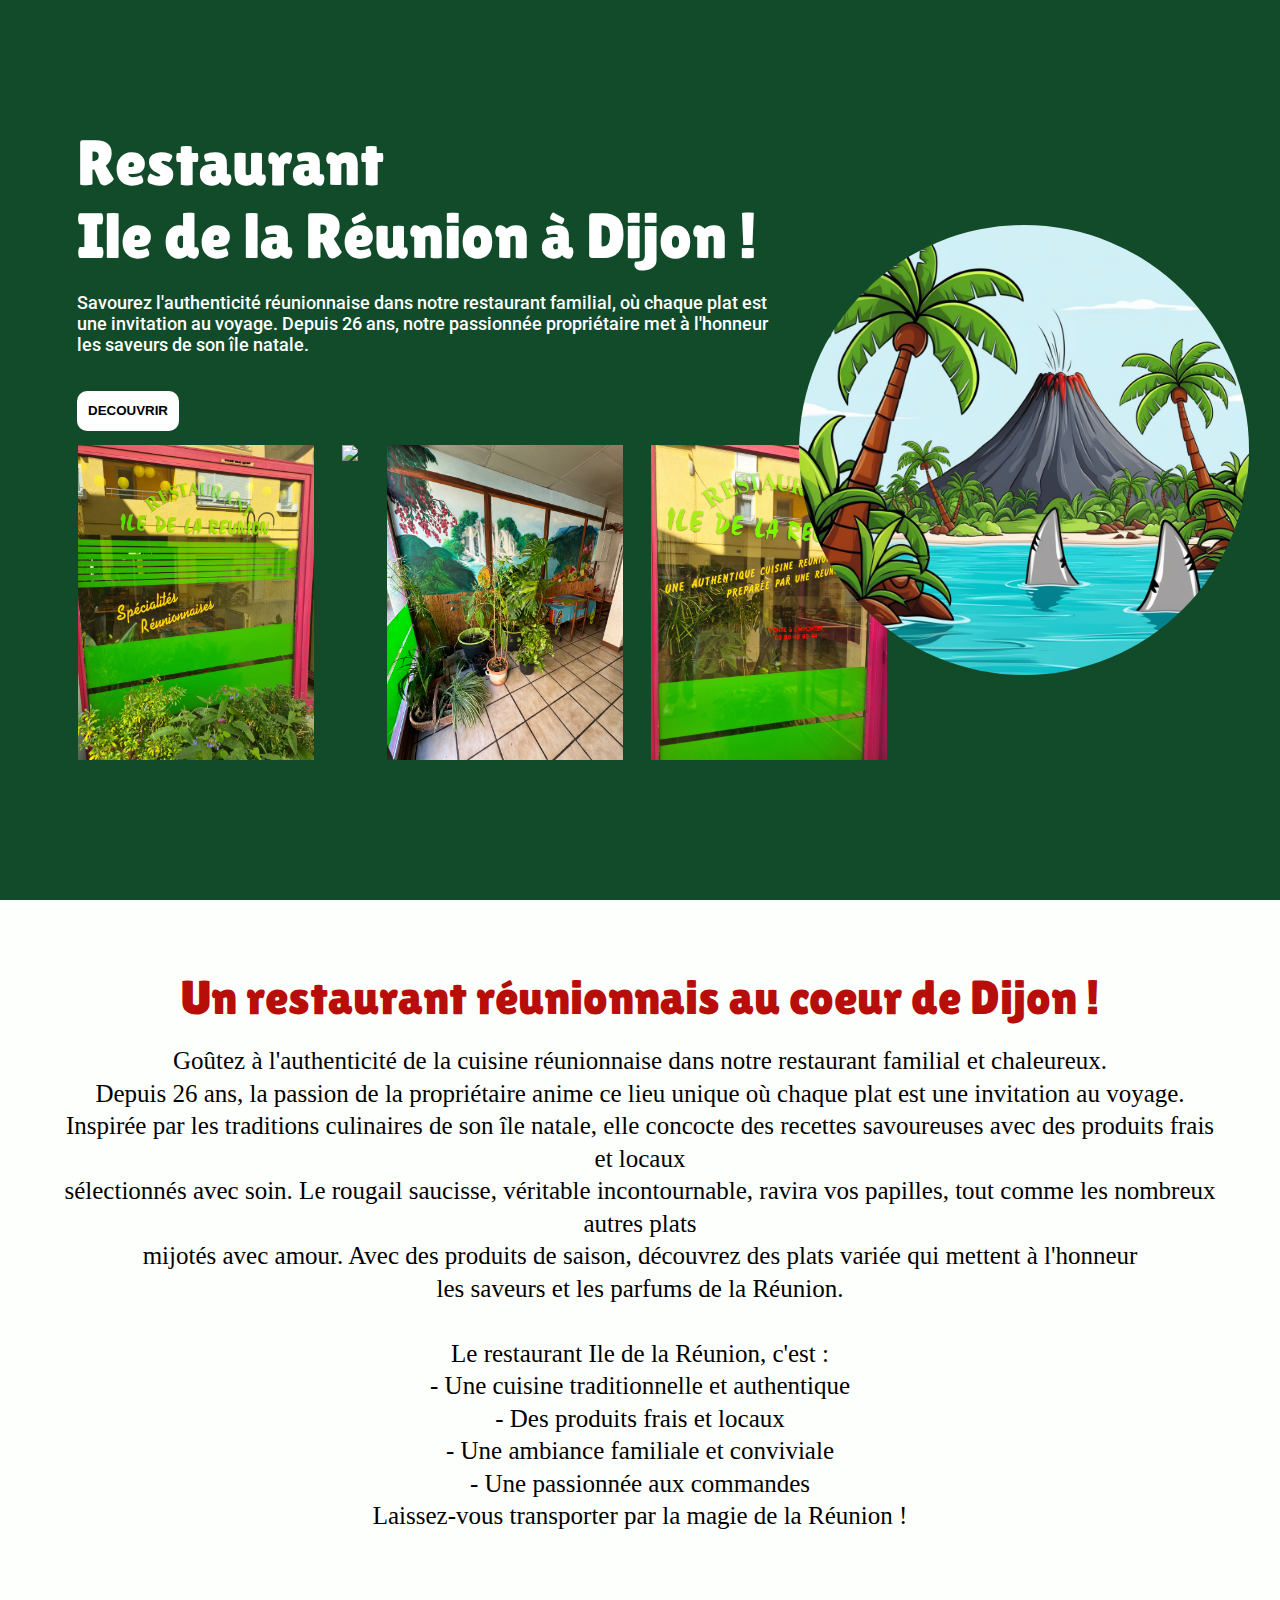
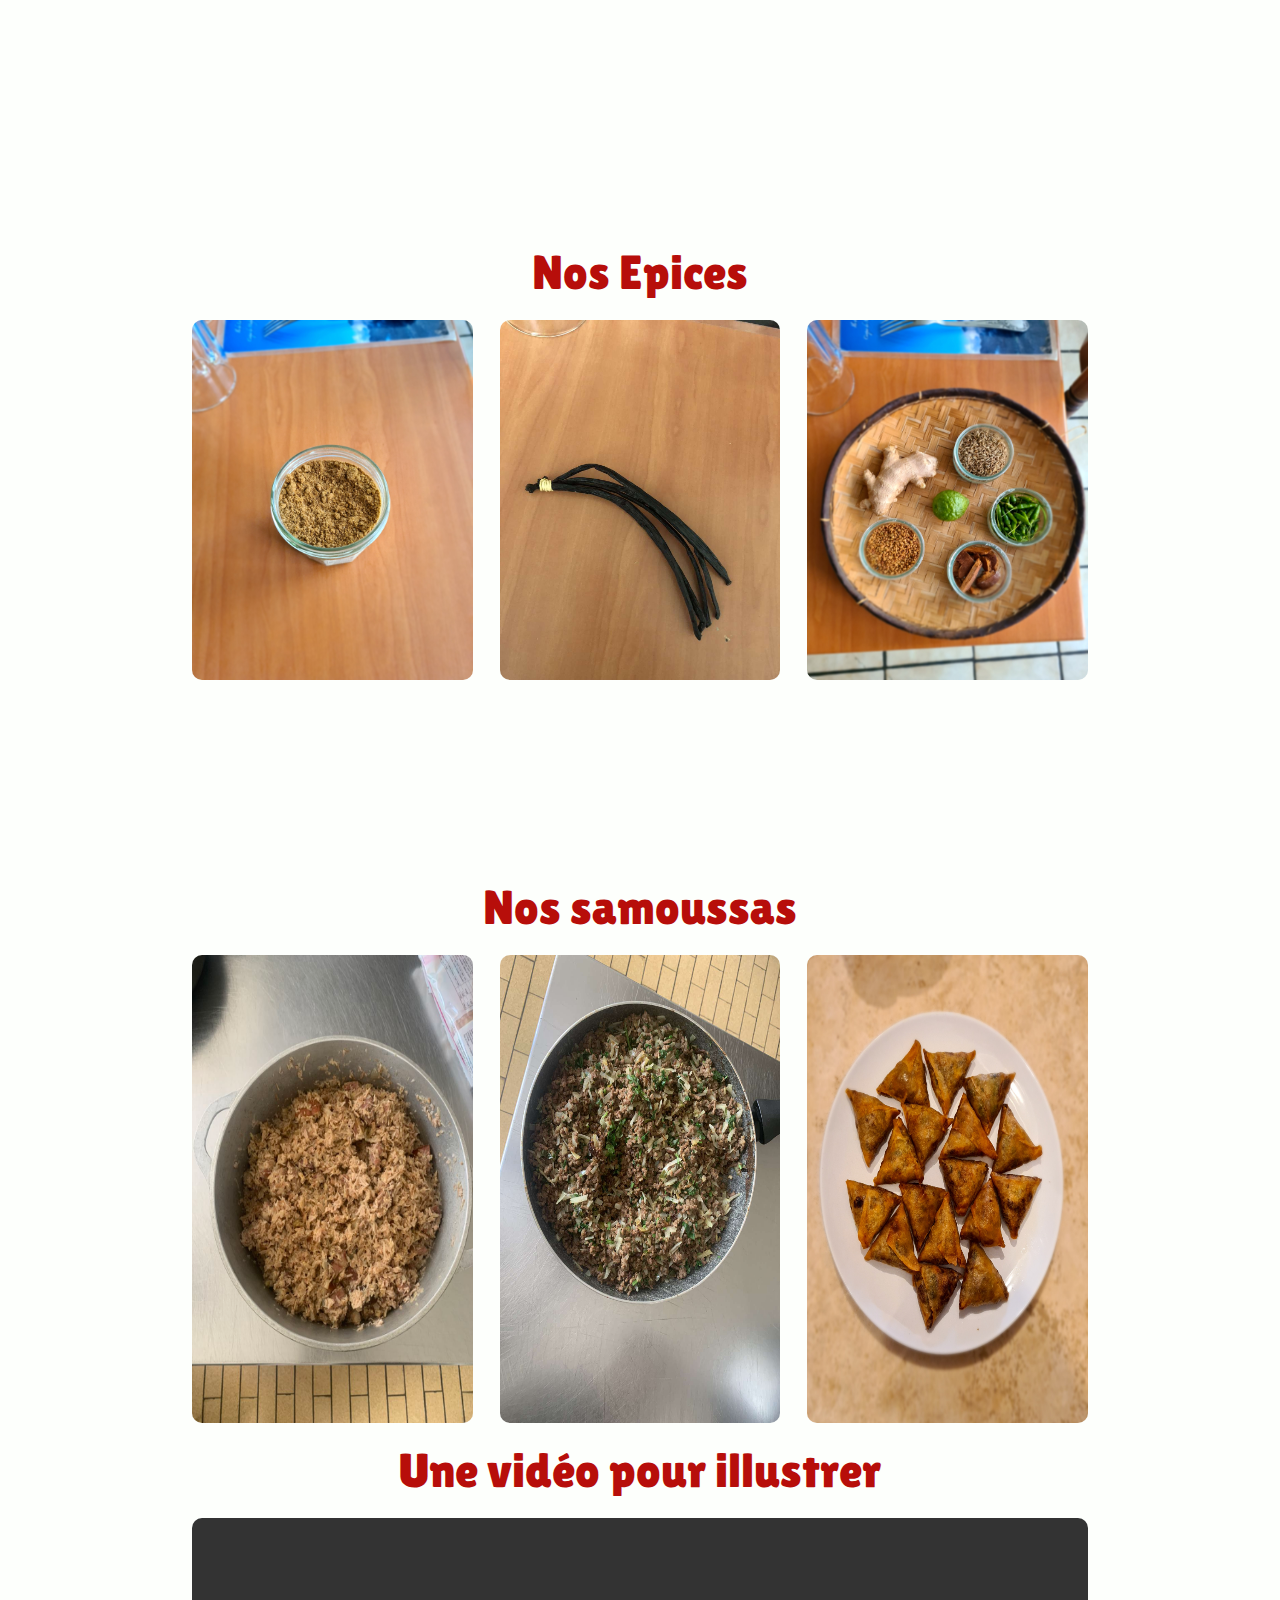
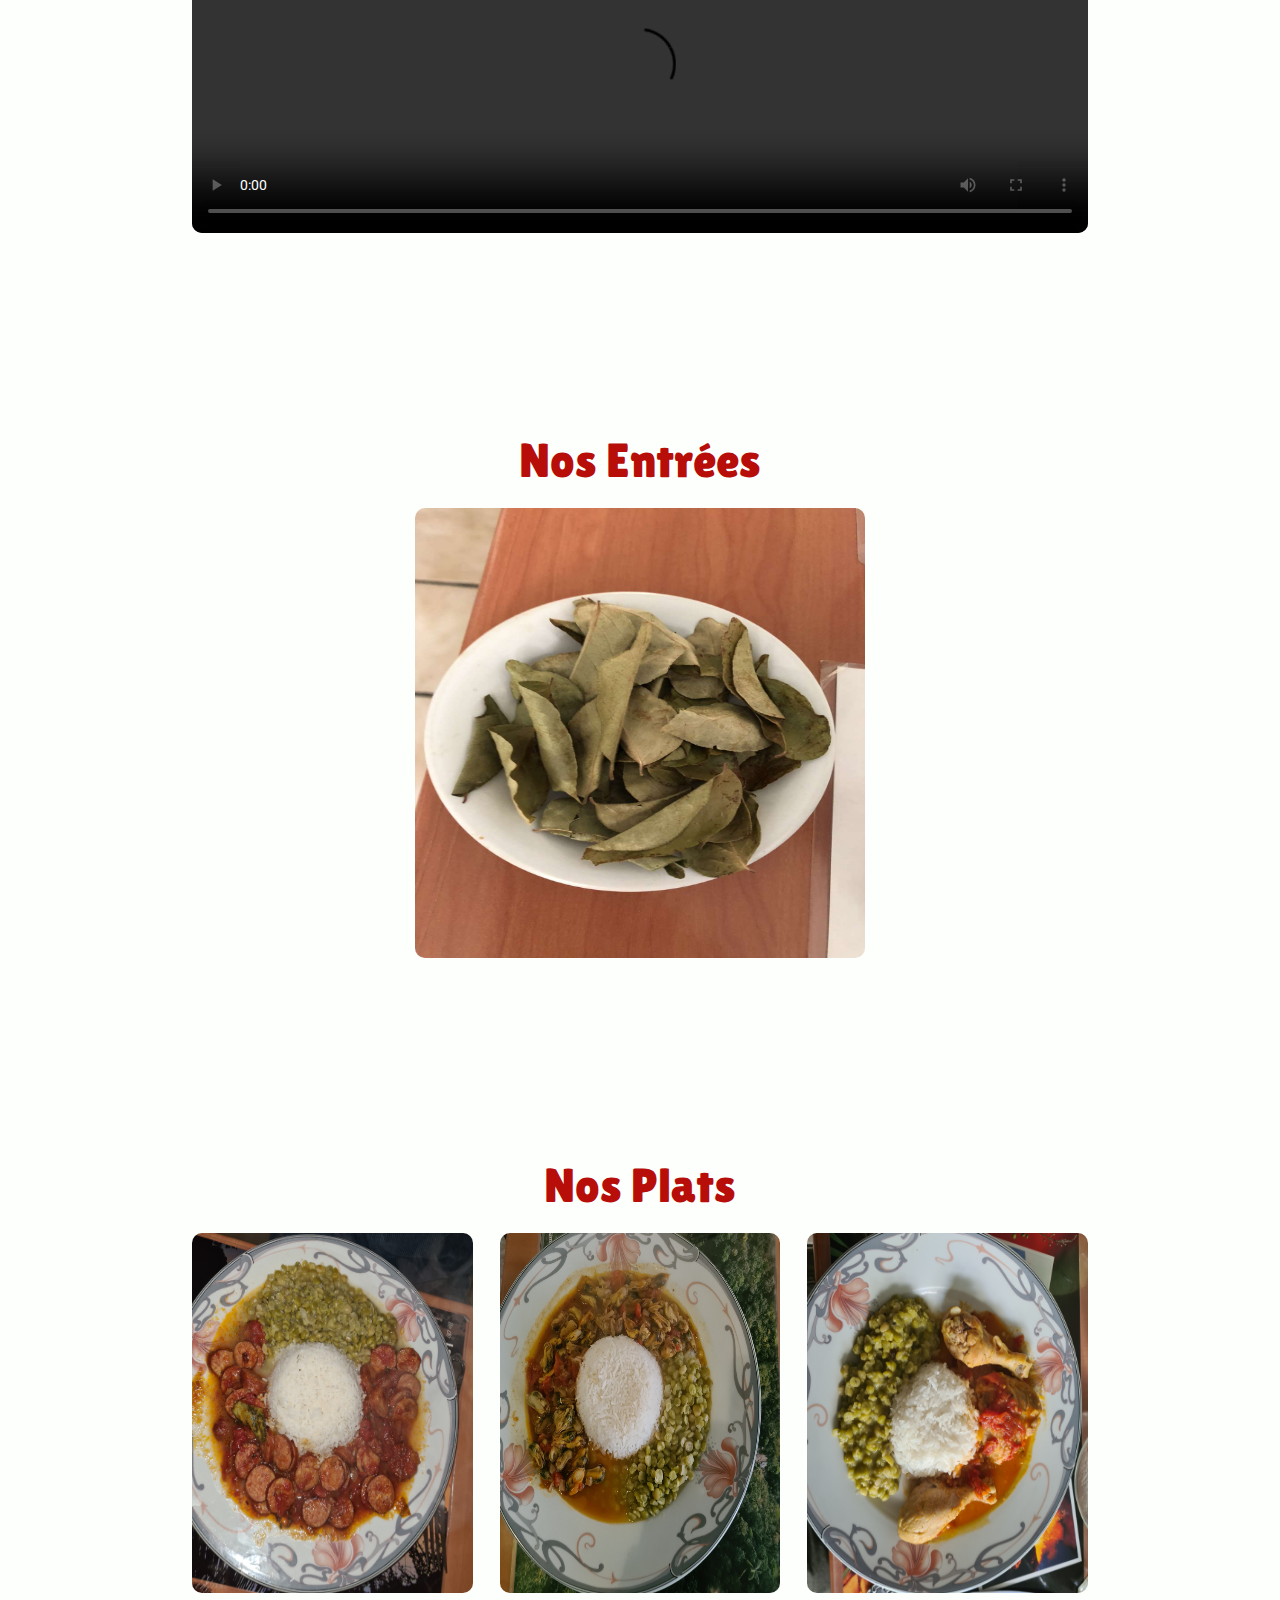
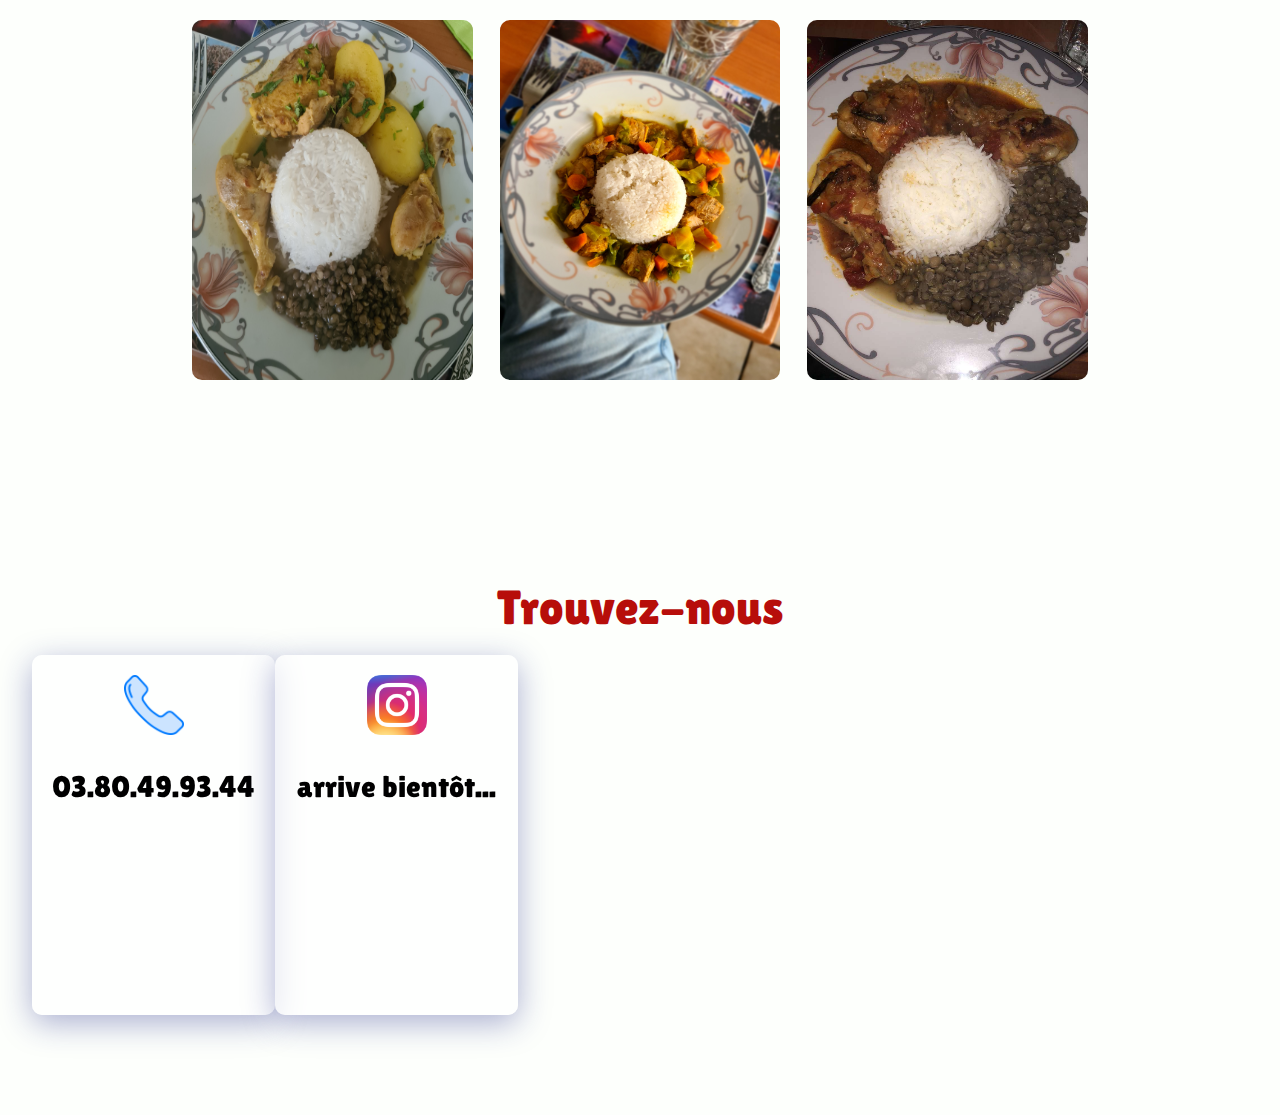
==== site_restaurant/index.html @ e87e9667 "updating header and adding logo" ====
<!DOCTYPE html>
<html lang="en">
  <head>
    <meta charset="UTF-8" />
    <meta name="viewport" content="width=device-width, initial-scale=1.0" />
    <link rel="stylesheet" href="page.css" />
    <link rel="stylesheet" href="modal.css" />
    <link rel="stylesheet" href="hamburger_nav.css" />
    <link rel="preconnect" href="https://fonts.googleapis.com" />
    <link rel="preconnect" href="https://fonts.gstatic.com" crossorigin />
    <link
      href="https://fonts.googleapis.com/css2?family=Lilita+One&display=swap"
      rel="stylesheet"
    />
    <style>
      @import url('https://fonts.googleapis.com/css2?family=Roboto:ital,wght@0,100;0,300;0,400;0,500;0,700;0,900;1,100;1,300;1,400;1,500;1,700;1,900&display=swap');
      </style>

    <title>Document</title>
  </head>
  <body>
    <header>
      <div class="header">
        <div class="left_header">
            <h1>
              Restaurant <br />
              Ile de la Réunion  à
               Dijon ! 
            </h1>
            <p>
              Savourez l'authenticité réunionnaise dans notre restaurant familial, où chaque plat est une invitation au voyage. Depuis 26 ans, notre passionnée propriétaire met à l'honneur les saveurs de son île natale.
            </p>
            <button class="button" id="descover_btn" onclick="scrollToHistory()">
              DECOUVRIR
            </button>

            <div class="image-container">
              <img src="/images/devanture-gauche.jpg" class="img invisible" />
              <img src="/images/arriere.jpeg" class="img invisible" />
              <img src="/images/plante.jpeg" class="img invisible" />
              <img src="/images/devanture-droite.jpg" class="img" />
            </div>

        </div>

        <div class="right_header">
          <img src="/images/logo.jpg">
        </div>
        
      </div>
    </header>

    <main>
      <div class="container_introduction">
        <h1 class="title">Un restaurant réunionnais au coeur de Dijon !</h1>
        <p>
          Goûtez à l'authenticité de la cuisine réunionnaise dans notre
          restaurant familial et chaleureux.<br />
          Depuis 26 ans, la passion de la propriétaire anime ce lieu unique où
          chaque plat est une invitation au voyage.<br />
          Inspirée par les traditions culinaires de son île natale, elle
          concocte des recettes savoureuses avec des produits frais et locaux
          <br />sélectionnés avec soin. Le rougail saucisse, véritable
          incontournable, ravira vos papilles, tout comme les nombreux autres
          plats <br />
          mijotés avec amour. Avec des produits de saison, découvrez des plats
          variée qui mettent à l'honneur <br />
          les saveurs et les parfums de la Réunion.<br />
          <br />
          Le restaurant Ile de la Réunion, c'est : <br />
          - Une cuisine traditionnelle et authentique <br />
          - Des produits frais et locaux <br />
          - Une ambiance familiale et conviviale <br />
          - Une passionnée aux commandes <br />
          Laissez-vous transporter par la magie de la Réunion !
        </p>
      </div>

      <h1 class="epices">Nos Epices</h1>

      <section class="nos_epices">
        <div onclick="openModal(15)" class="card-food">
          <img src="/food_img/15.jpg" />
        </div>
        <div onclick="openModal(10)" class="card-food">
          <img src="/food_img/10.jpg" />
        </div>
        <div onclick="openModal(16)" class="card-food">
          <img src="/food_img/16.jpg" />
        </div>
      </section>
      <h1 class="prepa-samoussa">Nos samoussas</h1>

      <section class="samoussaa">
        <div onclick="openModal(12)" class="card-food">
          <img src="/food_img/12.jpg" />
        </div>

        <div onclick="openModal(13)" class="card-food">
          <img src="/food_img/13.jpg" />
        </div>

        <div onclick="openModal(17)" class="card-food">
          <img src="/food_img/17.jpg" />
        </div>

        <!--   <img src="/images/samoussa.jpg">-->
      </section>
      <h1 class="title">Une vidéo pour illustrer</h1>
      <div class="video">
        <video
          src="/video/prepa-samoussa.mp4"
          type="video/mp4"
          controls
        ></video>
      </div>
      <h1 class="entrees">Nos Entrées</h1>

      <section class="nos_entrees">
        <div onclick="openModal(14)" class="card-food">
          <img src="/food_img/14.jpg" />
        </div>
      </section>

      <div onclick="closeModal()" id="overlay" class="overlay"></div>
      <div id="modal" class="modal">
        <div onclick="closeModal()">
          <button class="modal_close">X</button>
        </div>
        <div class="modal_header"><h1 id="nom_plat">Nom du plat</h1></div>
        <div id="modal_img" class="modal_img"></div>
        <div class="modal_description">
          <p id="description_plat">
            Lorem ipsum dolor sit amet consectetur adipisicing elit. Deleniti
            consequuntur sed voluptatem tempora, quia, sapiente sit nemo id
            repellendus ullam veniam accusantium nam. Nulla enim expedita
            tenetur accusantium ut quae.
          </p>
        </div>
        <button onclick="closeModal()" class="fermer">Fermer</button>
      </div>

      <h1 id="history" class="nos_menus title">Nos Plats</h1>

      <section class="food">
        <div onclick="openModal(2)" class="card-food">
          <img src="/food_img/2.jpg" />
        </div>
        <div onclick="openModal(3)" class="card-food">
          <img src="/food_img/3.jpg" />
        </div>
        <div onclick="openModal(4)" class="card-food">
          <img src="/food_img/4.jpg" />
        </div>
        <div onclick="openModal(6)" class="card-food">
          <img src="/food_img/6.jpg" />
        </div>
        <div onclick="openModal(7)" class="card-food">
          <img src="/food_img/7.jpg" />
        </div>
        <div onclick="openModal(8)" class="card-food">
          <img src="/food_img/8.jpg" />
        </div>
      </section>

      <h1 class="find_us title">Trouvez-nous</h1>

      <div class="container-contact">
        <div class="left-contact">
          <div class="phone_number">
            <img src="/icons/phone.png" />
            <h3>03.80.49.93.44</h3>
          </div>
          <div class="instagram_links">
            <img src="/icons/instagram.png" />
            <h3>arrive bientôt...</h3>
          </div>
        </div>

        <div class="right-contact">
          <iframe
            class="right-contact"
            src="https://www.google.com/maps/embed?pb=!1m18!1m12!1m3!1d692479.3504385265!2d3.8197628774095613!3d47.31438809730986!2m3!1f0!2f0!3f0!3m2!1i1024!2i768!4f13.1!3m3!1m2!1s0x47f29dc129d0a631%3A0xb2948970f626582e!2sRestaurant%20l&#39;Ile%20de%20la%20R%C3%A9union!5e0!3m2!1sfr!2sfr!4v1710882796293!5m2!1sfr!2sfr"
            style="border: 0"
            allowfullscreen=""
            loading="lazy"
            referrerpolicy="no-referrer-when-downgrade"
          ></iframe>
        </div>
      </div>
    </main>
    <script src="index.js"></script>
  </body>
</html>
---- site_restaurant/page.css ----
* {
  text-align: center;
  margin: 0;
  padding: 0;
  text-decoration: none;
  list-style: none;
}

html {
  scroll-behavior: smooth;
  margin: 0;
  background-color: #fdfffc;
}
header {
  background-color: #124b2a;
  margin: 0;
  padding: 0;
  height: 100vh;
}
.header {
  display: flex;
  text-align: center;
  flex-direction: row;
  height: 100vh;
  align-items: center;
}
.header .left_header{
  width: 60%;
  height: 100%;
  display: flex;
  flex-direction: column;
  justify-content: center;
}
.header .left_header nav ul{
  display: flex;
  margin-left: 6vh;
}
.header .left_header nav ul li{
  padding: 0;
  color: white;
  font-family: "Lilita One", sans-serif;
  font-weight: 300;
  font-style: normal;
}
.header .left_header nav ul img{
  height: 1%;
  width: auto;
}

.header .right_header{
  width: 40%;
  height: 100%;
  display: flex;
  justify-content: center;
  align-items: center;

}
.header .right_header img{
  height: 50%;
  width: auto;
  border-radius: 50%;
}
.header .left_header h1 {
  color: white;
  font-size: 4em;
  font-family: "Lilita One", sans-serif;
  font-weight: 400;
  font-style: normal;
  text-align: left;
  margin-left: 6vw;
}
.header .left_header p{
  color:white ;
  text-align: left;
  margin-left: 6vw;
  font-family: "Roboto", sans-serif;
  font-weight: 500;
  font-size: 2vh;
  font-style: normal;  
}
.header .button {
  height: 40px;
  width: 8vw;
  background-color: white;
  border-radius: 10px;
  line-height: 40px;
  margin-top: 4vh;
  cursor: pointer;
  font-weight: bold;
  transition: 0.1s;
  margin-left: 6vw;
  border: none;
}
.button:hover {
  scale: 1.1;
}
.image-container {
  display: flex;
  flex-direction: row;
  margin-left: 5vw;
  justify-content: flex-start;

}
.header .left_header  .image-container img {
  height: 35vh;
  width: auto;
  border-radius: 10px;
  padding: 2%;
  animation: rotation 0.5s 2 alternate;
}

@keyframes rotation {
  0% {
    transform: rotate(0deg);
  }
  100% {
    transform: rotate(10deg);
  }
}

h1 {
  font-size: 3em;
  font-family: "Lilita One", sans-serif;
  font-weight: 400;
  font-style: normal;
  color: #b70e0a;
  margin-bottom: 20px;
}

.container_introduction {
  height: 75vh;
  text-align: center;
  margin-bottom: 200px;
}
.container_introduction h1 {
  margin-top: 70px;
}
.container_introduction p {
  margin-top: 20px;
  font-size: 25px;
  line-height: 1.3;
}

.nos_menus {
  font-size: 3em;
  font-family: "Lilita One", sans-serif;
  font-weight: 400;
  font-style: normal;
  color: #b70e0a;
  margin-top: 40px;
}

.nos_epices .card-food img {
  height: 100%;
  width: 100%;
  border-radius: 10px;
}

.nos_entrees .card-food img {
  height: 100%;
  width: 100%;
  border-radius: 10px;
}

video {
  margin-bottom: 200px;
}

.food {
  width: 70%;
  display: grid;
  grid-template-columns: repeat(3, 1fr);
  row-gap: 3vh;
  justify-content: space-around; /*je trouve ce truc rend mieux*/
  margin-left: auto;
  margin-right: auto;
}
.card-food {
  height: 40vh;
  border-radius: 10px;
  transition: 0.4s cubic-bezier(0.61, -0.3, 0.12, 1.55);
  cursor: pointer;
}
.video {
  height: 35vh;
  width: 70vw;
  margin-right: 28px;
  margin-bottom: 200px;
  margin-left: auto;
  margin-right: auto;
}

.samoussaa {
  margin-bottom: 20px;
}
.samoussaa .card-food {
  height: 52vh;
  border-radius: 10px;
}

.samoussaa .card-food img {
  height: 100%;
  width: 100%;
  border-radius: 10px;
}
.card-food:hover {
  scale: 1.1;
}

.food .card-food img {
  width: 100%;
  height: 100%;
  border-radius: 10px;
}

.find_us {
  margin-top: 70px;
  font-size: 3em;
  font-family: "Lilita One", sans-serif;
  font-weight: 400;
  font-style: normal;
  color: #b70e0a;
}

section {
  display: grid;
  grid-template-columns: repeat(3, 1fr);
  width: 70%;
  margin-top: 20px;
  margin-bottom: 200px;
  gap: 3vh;
  margin-left: auto;
  margin-right: auto;
}

.nos_entrees {
  grid-template-columns: repeat(1, 1fr);
  width: 50vh;
}

.nos_entrees .card-food {
  height: 50vh;
}

.container-contact {
  display: flex;
  justify-content: space-around;
  height: 40vh;
  width: 95%;
  margin-left: auto;
  margin-right: auto;
  margin-top: 20px;
  margin-bottom: 100px;
}
.container-contact .left-contact {
  display: flex;
  width: 40%;
  justify-content: space-between;
}
.container-contact .left-contact div {
  background: rgba(255, 255, 255, 0.65);
  box-shadow: 0 8px 32px 0 rgba(31, 38, 135, 0.37);
  backdrop-filter: blur(4px);
  -webkit-backdrop-filter: blur(4px);
  border-radius: 10px;
  width: 250px;
}
.container-contact .left-contact div h3 {
  margin-top: 30px;
  font-size: 30px;
  font-family: "Lilita One", sans-serif;
  font-weight: 400;
  font-style: normal;
}
.container-contact .right-contact {
  width: 60%;
}
.container-contact .right-contact iframe {
  height: 100%;
  width: 90%;
  border-radius: 10px;
}
.container-contact img {
  margin-top: 20px;
  height: 60px;
}

video {
  height: 100%;
  width: 100%;
  border-radius: 10px;
}

/*responsive*/

@media screen and (max-width: 1050px) {
  .header {
    justify-content: center;
  }
  .header .button {
    height: 70px;
    width: 300px;
    font-size: 24px;
  }
  .header .image-container .img {
    display: none;
  }
  p {
    width: 80%;
    margin-left: auto;
    margin-right: auto;
  }

  .container-contact {
    flex-direction: column;
  }

  .left-contact {
    flex-direction: column;
    row-gap: 2vh;
    margin: 0 20vw;
  }
  .left-contact div {
    min-height: 36vh;
    min-width: 38vh;
    margin-left: auto;
    margin-right: auto;
  }
  .food {
    margin: 2px auto;
  }
  .find_us {
    margin-bottom: 10px;
    margin-top: 280px;
  }

  .epices {
    margin-top: 0px;
  }

  .right-contact {
    margin: 2vh auto;
    min-width: 90%;
    min-height: 90%;
    margin-bottom: 150px;
    margin-left: auto;
    margin-right: auto;
  }
  .right-contact div {
    height: 100%;
    width: 100%;
  }
}

@media screen and (max-width: 1050px) and (max-height: 620px) {
  .nos_menus {
    margin-top: 400px;
  }
  .find_us {
    margin-bottom: 10px;
    margin-top: 280px;
  }
  .left-contact {
    flex-direction: row;
    column-gap: 10vh;
  }
}

@media screen and (max-width: 900px) {
  .find_us {
    margin-bottom: 10px;
    margin-top: 280px;
  }
}

@media screen and (max-width: 800px) {
  .find_us {
    margin-bottom: 10px;
    margin-top: 180px;
  }
}

@media screen and (max-width: 600px) {
  .find_us {
    margin-bottom: 10px;
    margin-top: 230px;
  }
}

@media screen and (max-width: 500px) {
  .nos_menus {
    margin-top: 700px;
  }

  section {
    grid-template-columns: repeat(1, 1fr);
  }

  .nos_entrees {
    width: 70%;
  }
  .nos_entrees .card-food {
    height: 40vh;
  }

  .samoussaa .card-food {
    height: 40vh;
  }

  .food {
    grid-template-columns: repeat(1, 1fr);
  }
  .food .card-food {
    margin-left: 4vw;
    margin-right: auto;
  }
  .left-contact {
    margin-left: 6vw;
  }
  .find_us {
    margin-bottom: 10px;
  }
  .epices {
    margin-top: 1000px;
  }

  .container_introduction h1 {
    width: 88%;
    margin-left: auto;
    margin-right: auto;
  }

  .header h1 {
    font-size: 3.5em;
  }
}

@media screen and (max-width: 400px) {
  .header h1 {
    font-size: 3em;
  }
  .header .button {
    height: 50px;
    width: 200px;
    font-size: 20px;
    font-weight: 530;
  }
  .epices {
    margin-top: 1000px;
  }
  .find_us {
    margin-bottom: 10px;
  }
  .title {
    width: auto;
    font-size: 35px;
  }

  .container_introduction .title {
    font-size: 35px;
  }
}

@media screen and (max-width: 380px) {
  .left-contact {
    margin-left: 14vw;
  }
  .epices {
    margin-top: 1000px;
  }
  .find_us {
    margin-bottom: 10px;
  }
}
@media screen and (max-width: 365px) {
  .left-contact {
    margin-left: 8vw;
  }
}

@media screen and (max-width: 290px) {
  .left-contact {
    margin-left: 3.5vw;
  }
  .left-contact div {
    min-width: 20px;
    min-height: 20px;
  }
  .find_us {
    margin-bottom: 10px;
  }
}
---- site_restaurant/modal.css ----
.overlay {
  position: fixed;
  top: 0;
  left: 0;
  width: 100vw;
  height: 100vh;
  background-color: rgba(0, 0, 0, 0.5);
  display: none;
}

.modal {
  position: fixed;
  top: 50%;
  left: 50%;
  width: 800px;
  height: 77vh;
  background-color: aliceblue;
  border-radius: 3px;
  z-index: 1;
  display: none;
  transform: translate(-50%, -50%);
  animation: slideDown 0.3s ease-in;
}

p {
  width: 90%;
  margin-left: auto;
  margin-right: auto;
}

@keyframes slideDown {
  0% {
    transform: translate(-50%, -100%);
  }
  100% {
    transform: translate(-50%, -50%);
  }
}

.modal_img {
  height: 49vh;
  width: 460px;
  border-radius: 10px;
  margin: 2vh auto;
  background-size: cover;
  background-position: center;
}

.modal_close {
  position: absolute;
  top: 9px;
  right: 9px;
  background-color: red;
  color: white;
  height: 30px;
  width: 30px;
  cursor: pointer;
  border: none;
}

#nom_plat {
  margin-top: 20px;
  font-size: 40px;
}

.fermer {
  cursor: pointer;
  padding: 10px 20px;
  border-radius: 3px;
  background-color: #3f51b5;
  border: none;
  color: white;
  margin-top: 20px;
}

.fermer:hover {
  background-color: #303f9f;
}

/*responsive*/

@media screen and (max-width: 800px) and (max-height: 1025px) {
  .fermer {
    padding: 15px 50px;
    font-size: 20px;
  }
  .modal_close {
    width: 20px;
    height: 20px;
  }

  .modal {
    height: 80vh;
  }
}

@media screen and (max-width: 720px) {
  .modal {
    width: 500px;
    height: 70vh;
  }

  .modal_img {
    width: 400px;
  }
}

@media screen and (max-height: 1368px) and (max-width: 1025px) {
  .modal_img {
    width: 600px;
  }
  .modal_close {
    width: 55px;
    height: 55px;
  }
  .fermer {
    padding: 25px 90px;
    font-size: 20px;
  }
  p {
    font-size: 28px;
  }

  #nom_plat {
    font-size: 45px;
  }

  .modal {
    height: 79vh;
  }
}

@media screen and (max-width: 1025px) and (max-height: 601px) {
  .modal_close {
    width: 35px;
    height: 35px;
  }
  p {
    font-size: 18px;
  }

  #nom_plat {
    font-size: 38px;
  }

  .modal {
    height: 85vh;
  }
  .fermer {
    padding: 10px 60px;
    font-size: 16px;
  }
}

@media screen and (max-width: 600px) {
  .fermer {
    padding: 8px 30px;
    font-size: 20px;
  }
  .modal_img {
    width: 400px;
  }
  .modal_close {
    width: 30px;
    height: 30px;
  }
  .modal {
    height: 91vh;
  }
  #nom_plat {
    font-size: 40px;
  }

  p {
    font-size: 20px;
  }
}

@media screen and (max-width: 450px) {
  .modal {
    width: 360px;
    height: 88vh;
  }
  .modal_img {
    max-width: 360px;
    border-radius: 0;
  }
}
@media screen and (max-width: 380px) {
  .modal {
    height: 97vh;
  }
}

@media screen and (max-width: 360px) {
  .modal {
    width: 350px;
    height: 94vh;
  }

  .modal_img {
    max-width: 350px;
  }
}

@media screen and (max-width: 280px) {
  .modal {
    width: 270px;
    height: 96vh;
  }
  .modal_img {
    max-width: 270px;
  }
  #nom_plat {
    font-size: 35px;
  }

  p {
    font-size: 16px;
  }
}
---- site_restaurant/hamburger_nav.css ----
.navbar {
    padding: 45px;
    display: flex;
    justify-content: space-between;
    align-items: center;
  }
  
  .navbar .menu-hamberger {
    position: absolute;
    top: 45px;
    right: 50px;
    width: 35px;
    cursor: pointer;
  }
  
  .navbar .logo {
    font-size: 2em;
    font-weight: bold;
    color: white;
  }
  .navbar .nav-links {
    position: absolute;
    visibility: hidden;
    top: 100px;
    right: 50px;
  }
  
  .navbar .nav-links ul {
    display: flex;
    flex-direction: column;
  }
  .navbar .nav-links ul li {
    margin: 25px 0;
  }
  .navbar .nav-links ul li a {
    color: white;
  }
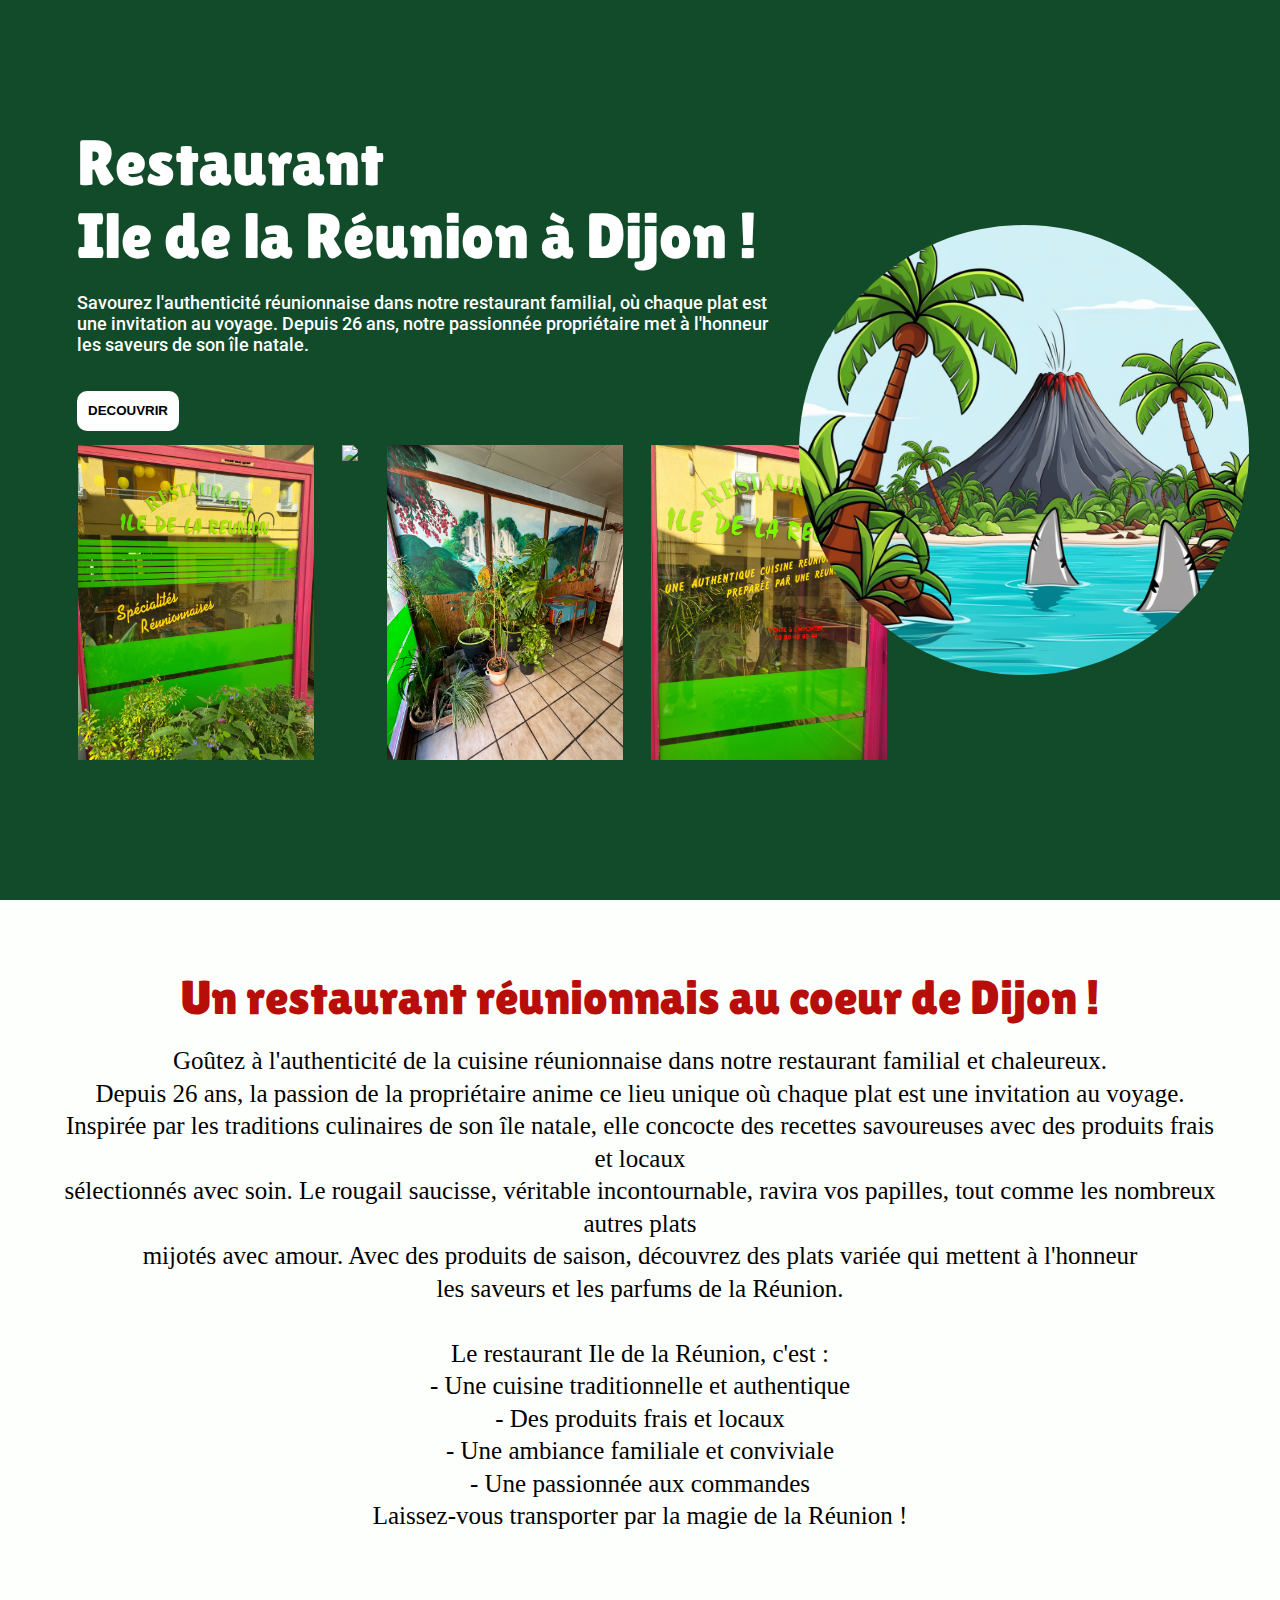
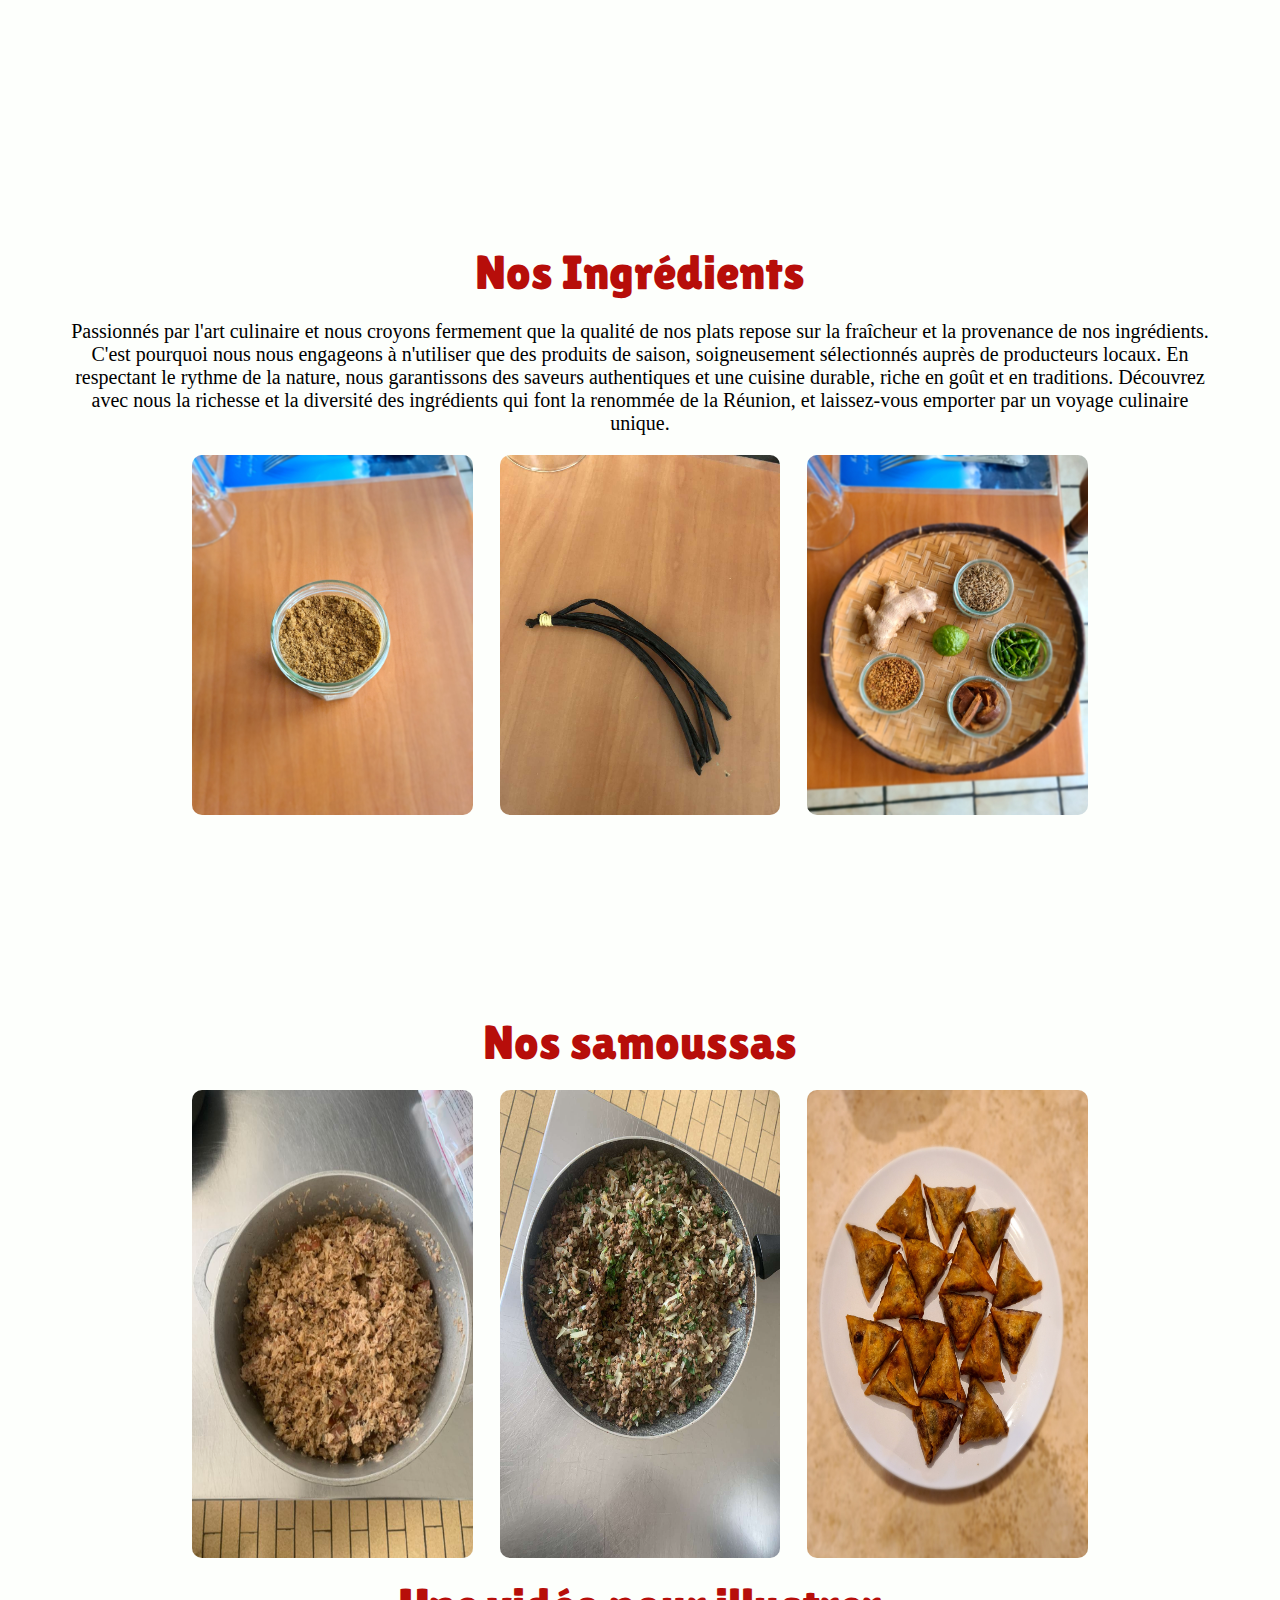
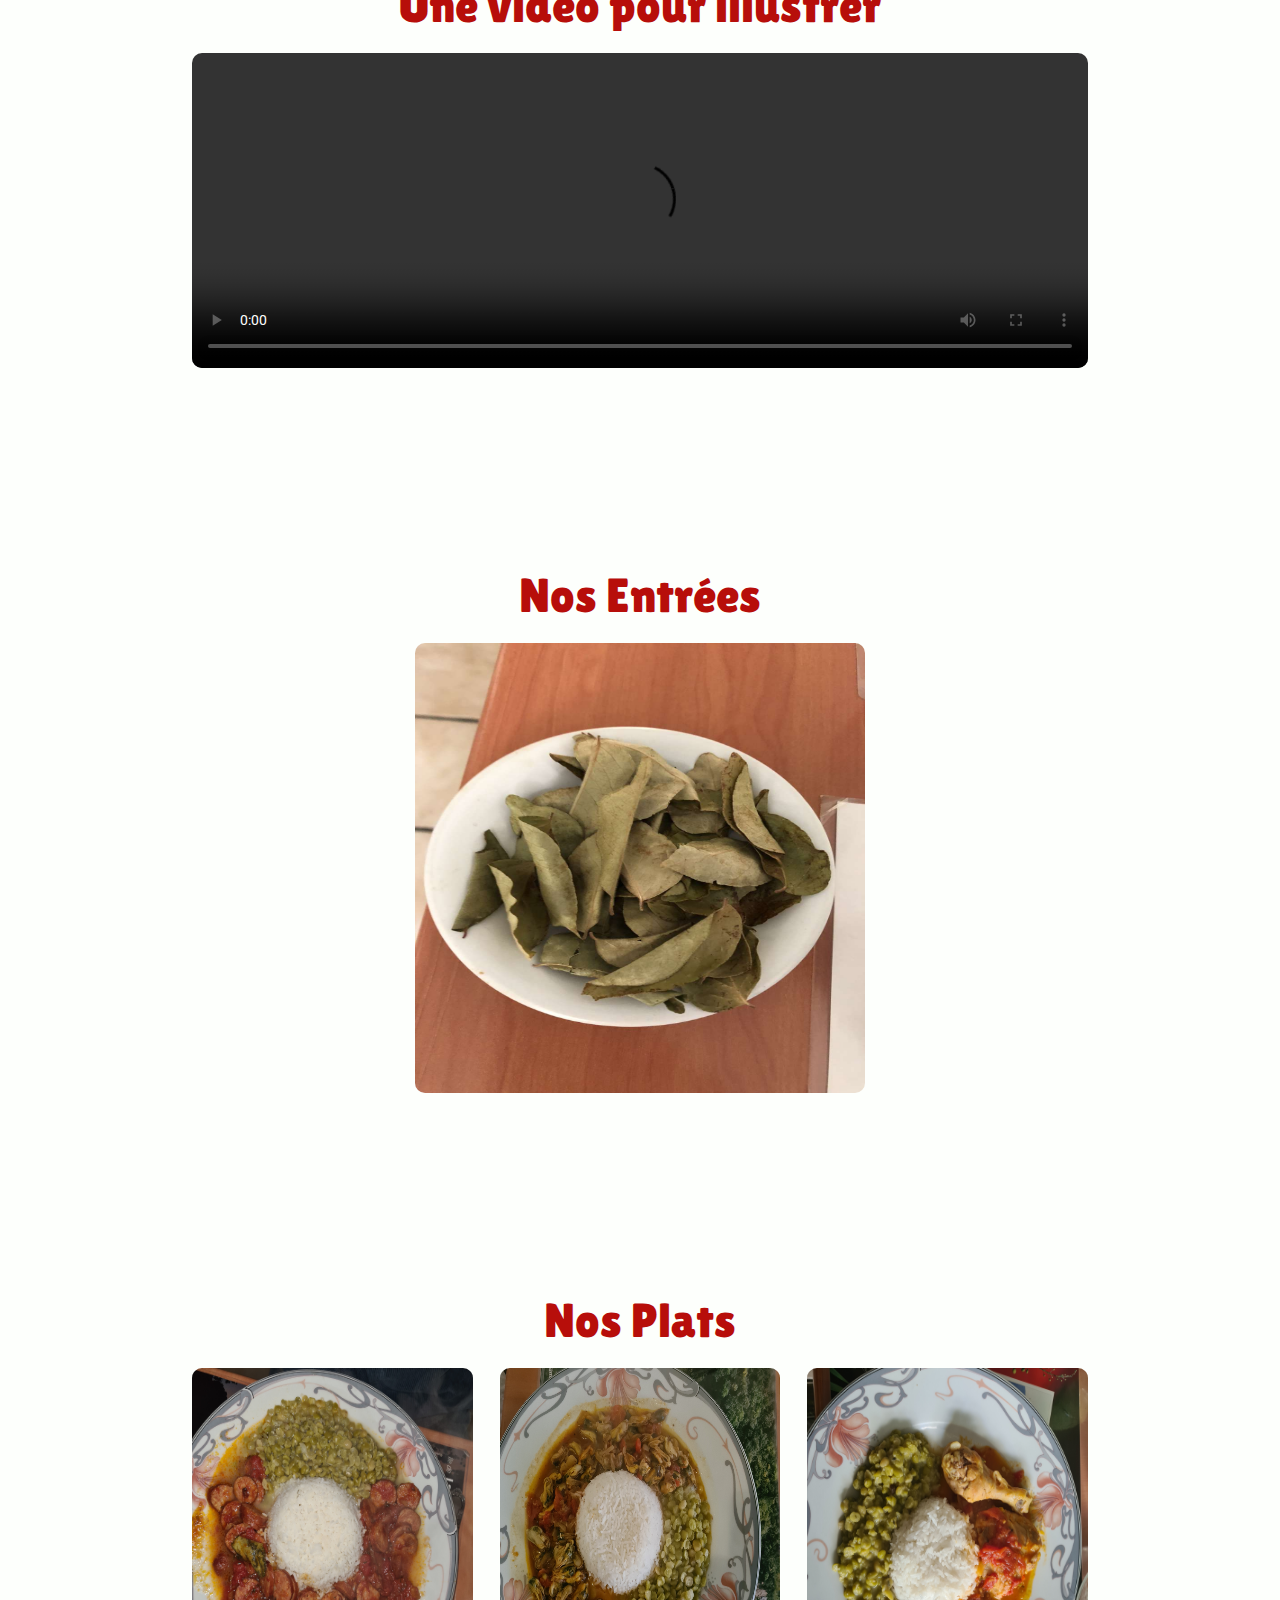
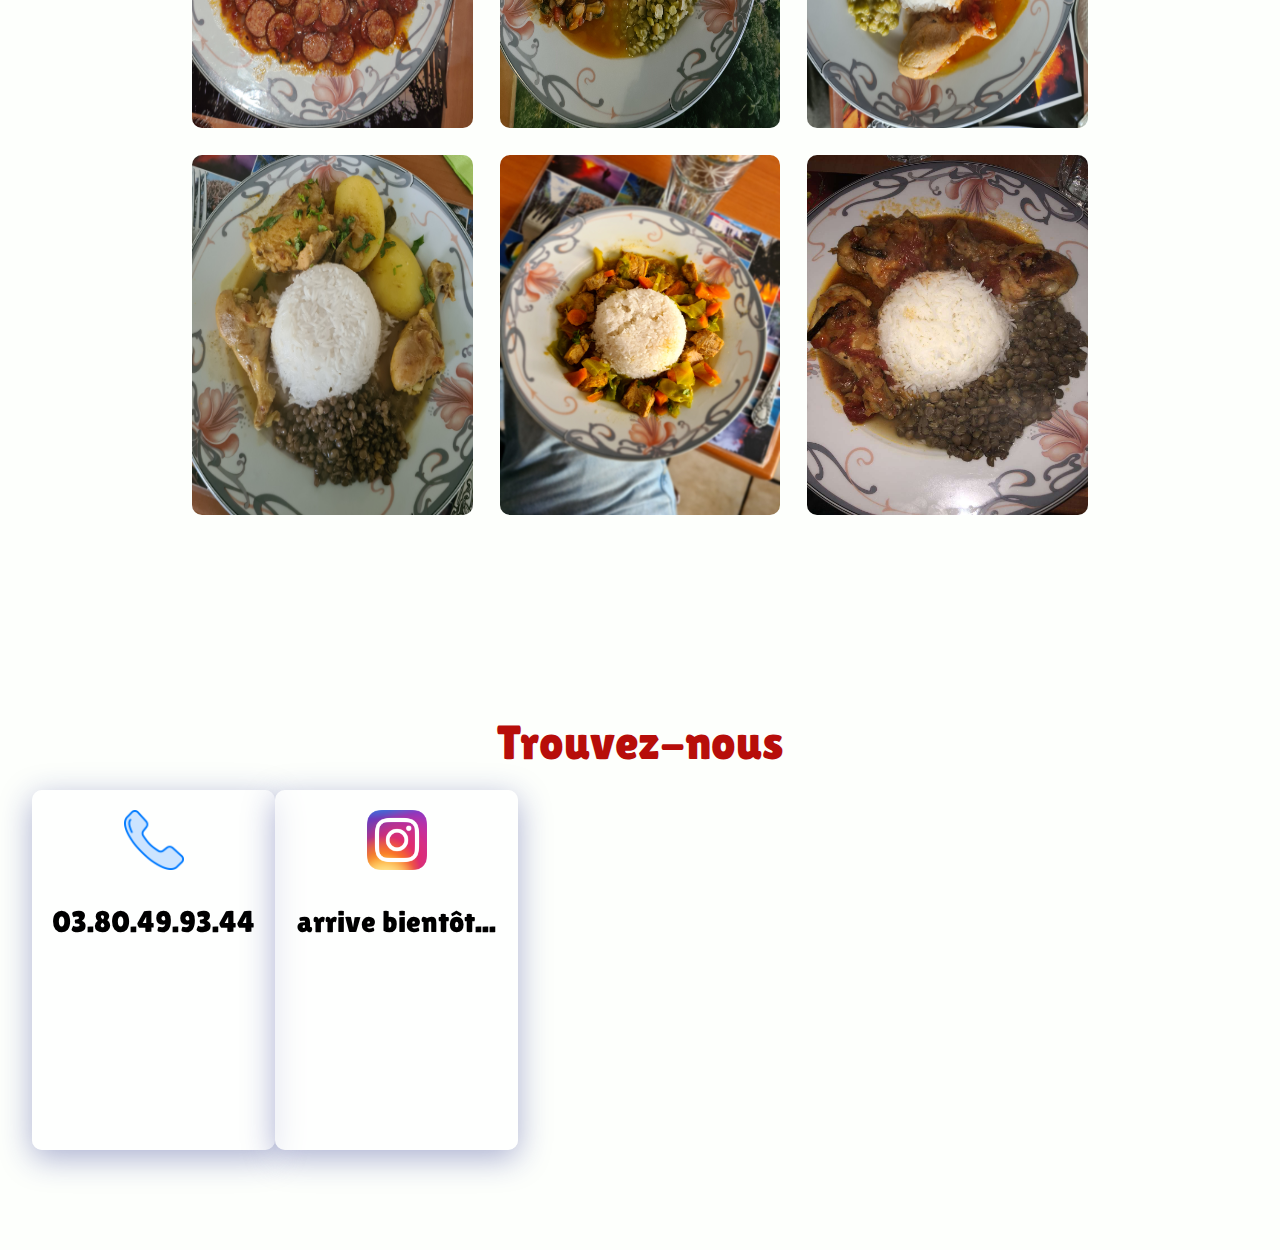
==== commit 0bf8bdfa: "rajout noms ingredients + paragraphe" ====
--- a/site_restaurant/index.html
+++ b/site_restaurant/index.html
@@ -13,8 +13,8 @@
       rel="stylesheet"
     />
     <style>
-      @import url('https://fonts.googleapis.com/css2?family=Roboto:ital,wght@0,100;0,300;0,400;0,500;0,700;0,900;1,100;1,300;1,400;1,500;1,700;1,900&display=swap');
-      </style>
+      @import url("https://fonts.googleapis.com/css2?family=Roboto:ital,wght@0,100;0,300;0,400;0,500;0,700;0,900;1,100;1,300;1,400;1,500;1,700;1,900&display=swap");
+    </style>
 
     <title>Document</title>
   </head>
@@ -22,31 +22,31 @@
     <header>
       <div class="header">
         <div class="left_header">
-            <h1>
-              Restaurant <br />
-              Ile de la Réunion  à
-               Dijon ! 
-            </h1>
-            <p>
-              Savourez l'authenticité réunionnaise dans notre restaurant familial, où chaque plat est une invitation au voyage. Depuis 26 ans, notre passionnée propriétaire met à l'honneur les saveurs de son île natale.
-            </p>
-            <button class="button" id="descover_btn" onclick="scrollToHistory()">
-              DECOUVRIR
-            </button>
-
-            <div class="image-container">
-              <img src="/images/devanture-gauche.jpg" class="img invisible" />
-              <img src="/images/arriere.jpeg" class="img invisible" />
-              <img src="/images/plante.jpeg" class="img invisible" />
-              <img src="/images/devanture-droite.jpg" class="img" />
-            </div>
-
+          <h1>
+            Restaurant <br />
+            Ile de la Réunion à Dijon !
+          </h1>
+          <p>
+            Savourez l'authenticité réunionnaise dans notre restaurant familial,
+            où chaque plat est une invitation au voyage. Depuis 26 ans, notre
+            passionnée propriétaire met à l'honneur les saveurs de son île
+            natale.
+          </p>
+          <button class="button" id="descover_btn" onclick="scrollToHistory()">
+            DECOUVRIR
+          </button>
+
+          <div class="image-container">
+            <img src="/images/devanture-gauche.jpg" class="img invisible" />
+            <img src="/images/arriere.jpeg" class="img invisible" />
+            <img src="/images/plante.jpeg" class="img invisible" />
+            <img src="/images/devanture-droite.jpg" class="img" />
+          </div>
         </div>
 
         <div class="right_header">
-          <img src="/images/logo.jpg">
-        </div>
-        
+          <img src="/images/logo.jpg" />
+        </div>
       </div>
     </header>
 
@@ -76,7 +76,19 @@
         </p>
       </div>
 
-      <h1 class="epices">Nos Epices</h1>
+      <h1 class="epices">Nos Ingrédients</h1>
+
+      <p>
+        Passionnés par l'art culinaire et nous croyons fermement que la qualité
+        de nos plats repose sur la fraîcheur et la provenance de nos
+        ingrédients. C'est pourquoi nous nous engageons à n'utiliser que des
+        produits de saison, soigneusement sélectionnés auprès de producteurs
+        locaux. En respectant le rythme de la nature, nous garantissons des
+        saveurs authentiques et une cuisine durable, riche en goût et en
+        traditions. Découvrez avec nous la richesse et la diversité des
+        ingrédients qui font la renommée de la Réunion, et laissez-vous emporter
+        par un voyage culinaire unique.
+      </p>
 
       <section class="nos_epices">
         <div onclick="openModal(15)" class="card-food">
--- a/site_restaurant/page.css
+++ b/site_restaurant/page.css
@@ -24,38 +24,37 @@
   height: 100vh;
   align-items: center;
 }
-.header .left_header{
+.header .left_header {
   width: 60%;
   height: 100%;
   display: flex;
   flex-direction: column;
   justify-content: center;
 }
-.header .left_header nav ul{
+.header .left_header nav ul {
   display: flex;
   margin-left: 6vh;
 }
-.header .left_header nav ul li{
+.header .left_header nav ul li {
   padding: 0;
   color: white;
   font-family: "Lilita One", sans-serif;
   font-weight: 300;
   font-style: normal;
 }
-.header .left_header nav ul img{
+.header .left_header nav ul img {
   height: 1%;
   width: auto;
 }
 
-.header .right_header{
+.header .right_header {
   width: 40%;
   height: 100%;
   display: flex;
   justify-content: center;
   align-items: center;
-
-}
-.header .right_header img{
+}
+.header .right_header img {
   height: 50%;
   width: auto;
   border-radius: 50%;
@@ -69,14 +68,14 @@
   text-align: left;
   margin-left: 6vw;
 }
-.header .left_header p{
-  color:white ;
+.header .left_header p {
+  color: white;
   text-align: left;
   margin-left: 6vw;
   font-family: "Roboto", sans-serif;
   font-weight: 500;
   font-size: 2vh;
-  font-style: normal;  
+  font-style: normal;
 }
 .header .button {
   height: 40px;
@@ -99,9 +98,8 @@
   flex-direction: row;
   margin-left: 5vw;
   justify-content: flex-start;
-
-}
-.header .left_header  .image-container img {
+}
+.header .left_header .image-container img {
   height: 35vh;
   width: auto;
   border-radius: 10px;
@@ -126,7 +124,9 @@
   color: #b70e0a;
   margin-bottom: 20px;
 }
-
+p {
+  font-size: 20px;
+}
 .container_introduction {
   height: 75vh;
   text-align: center;
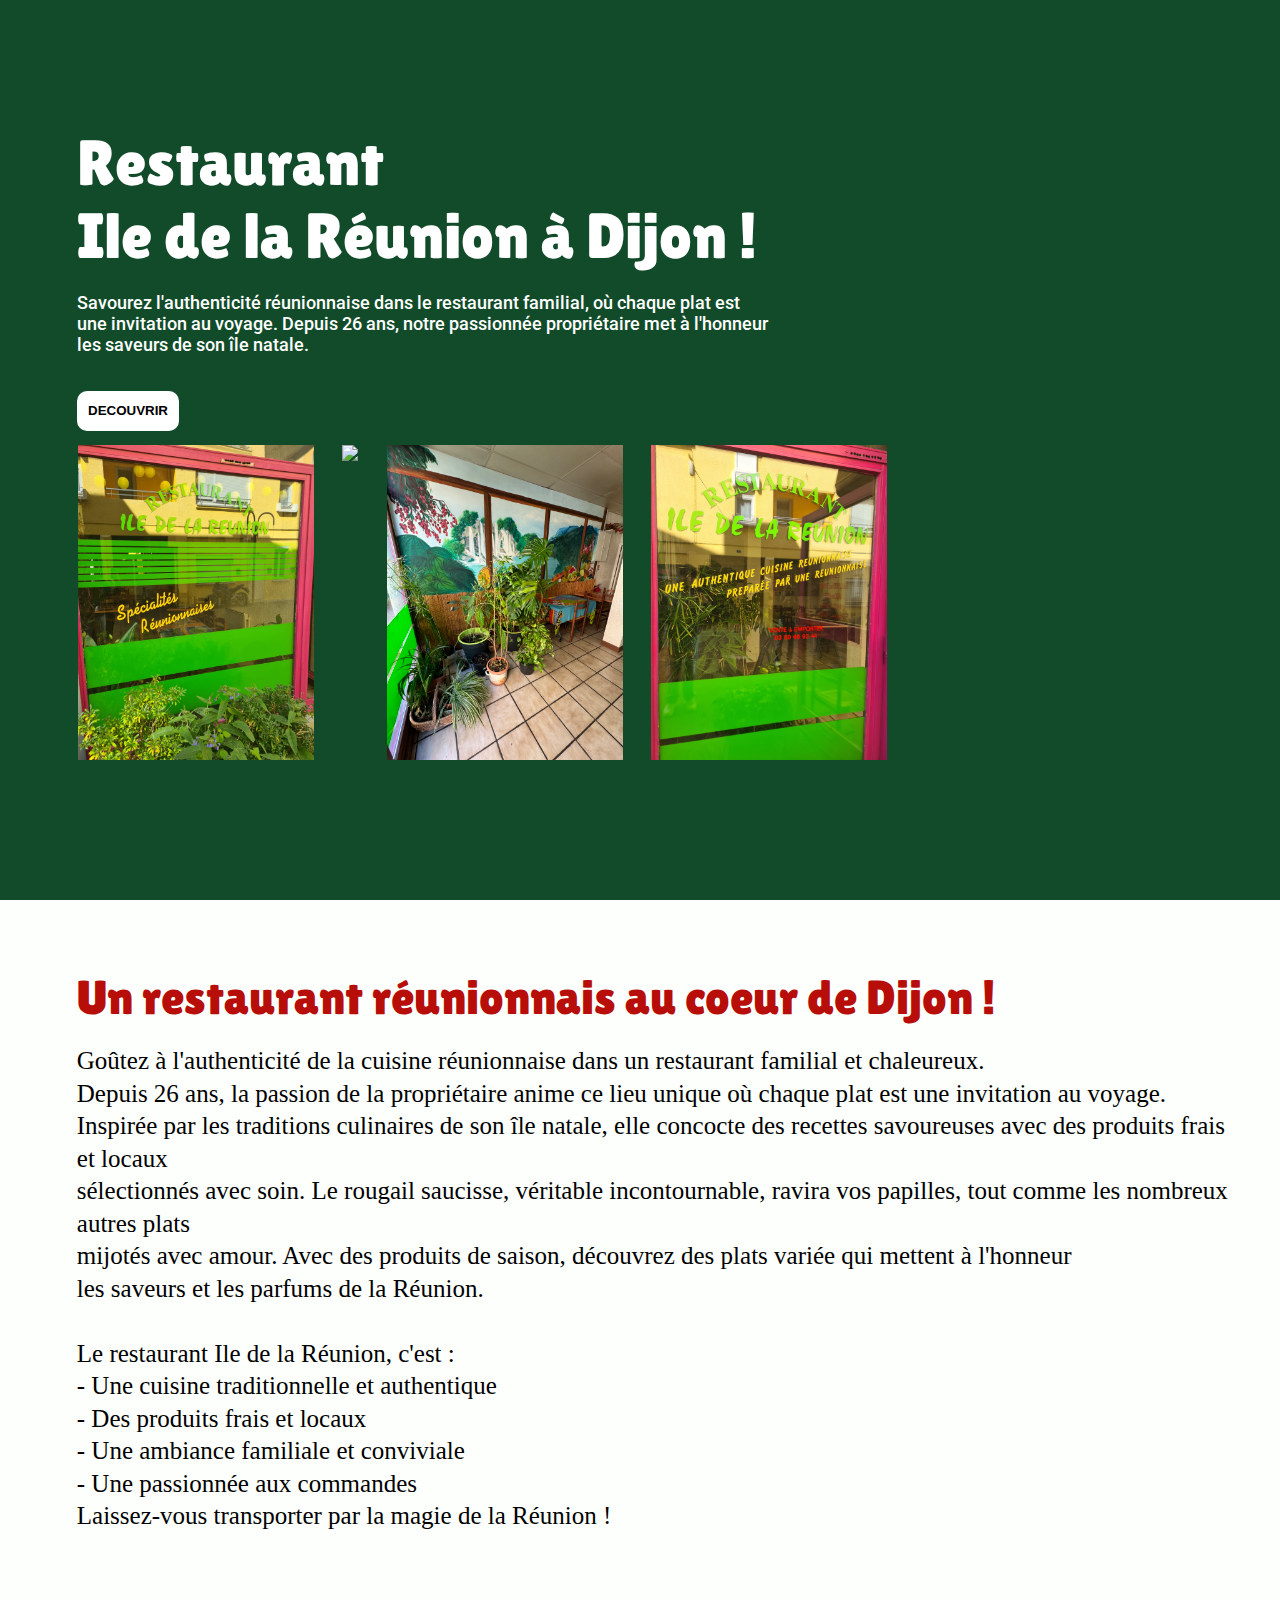
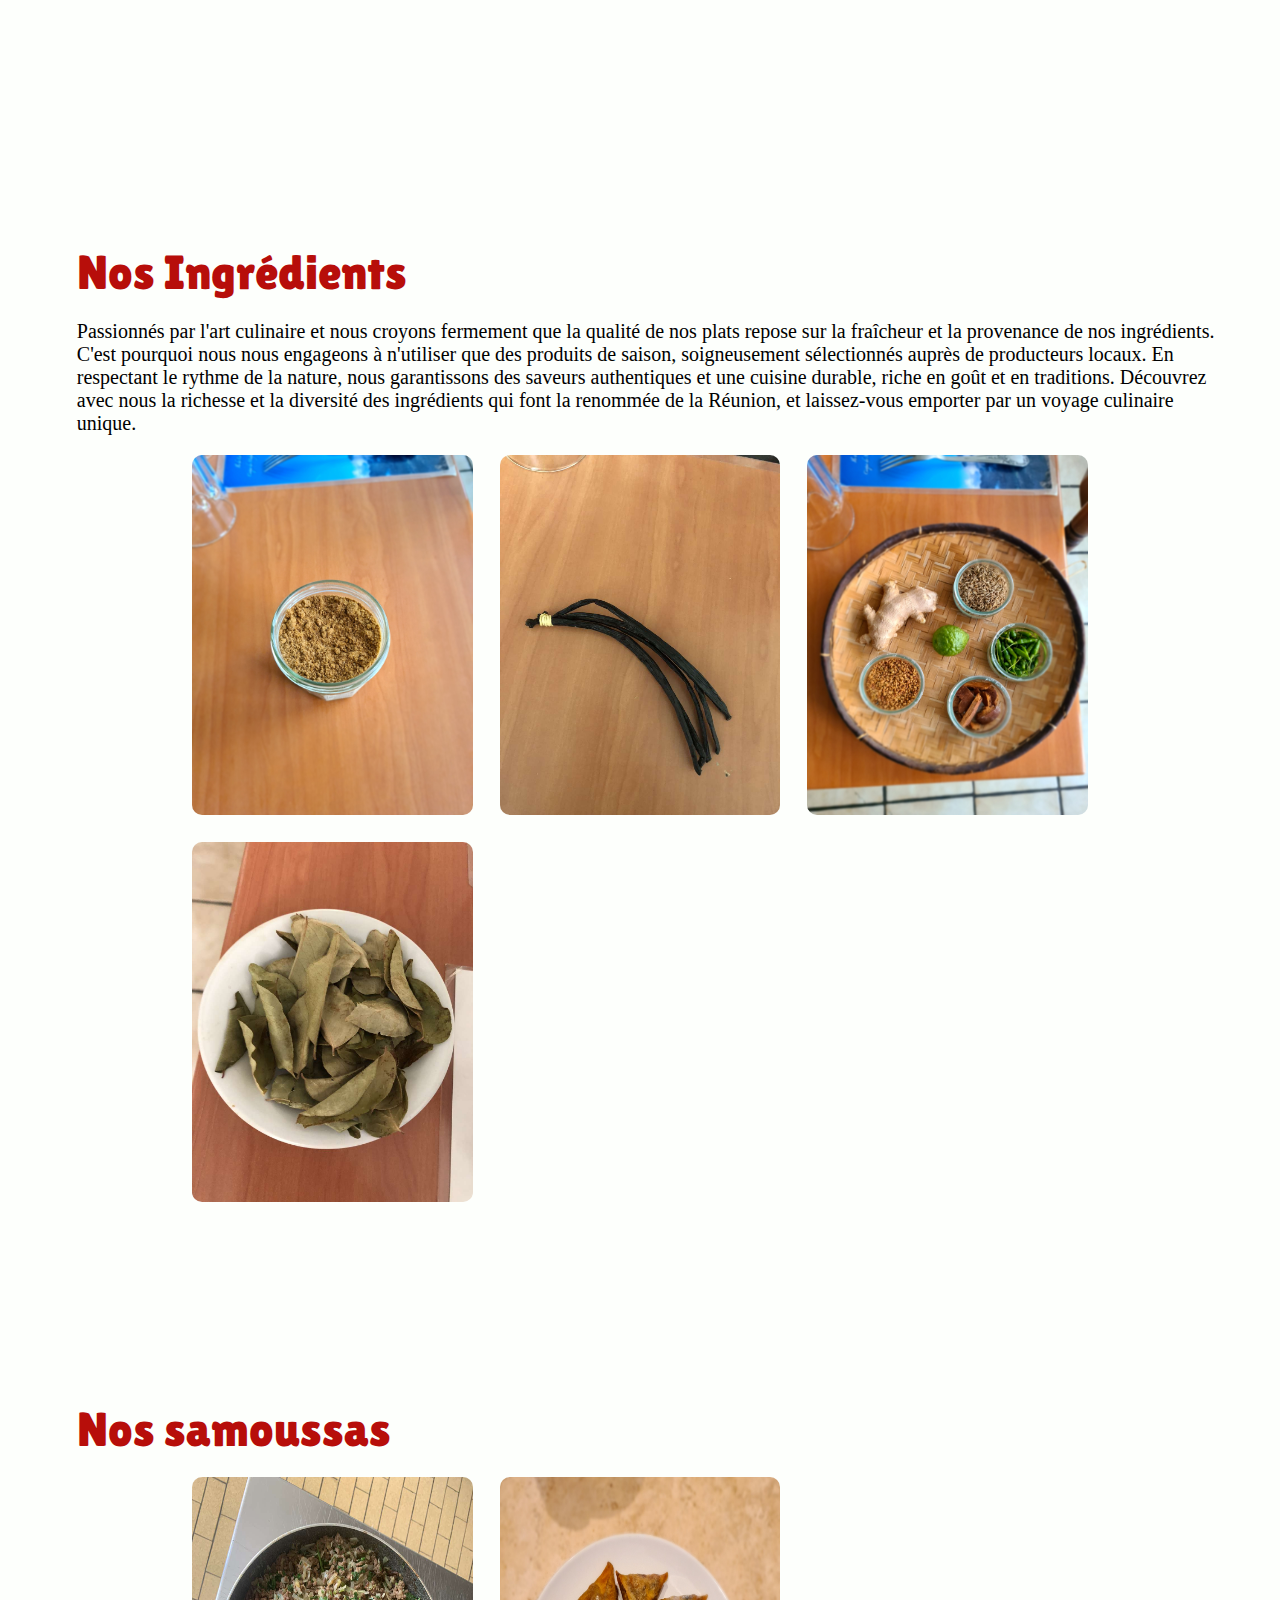
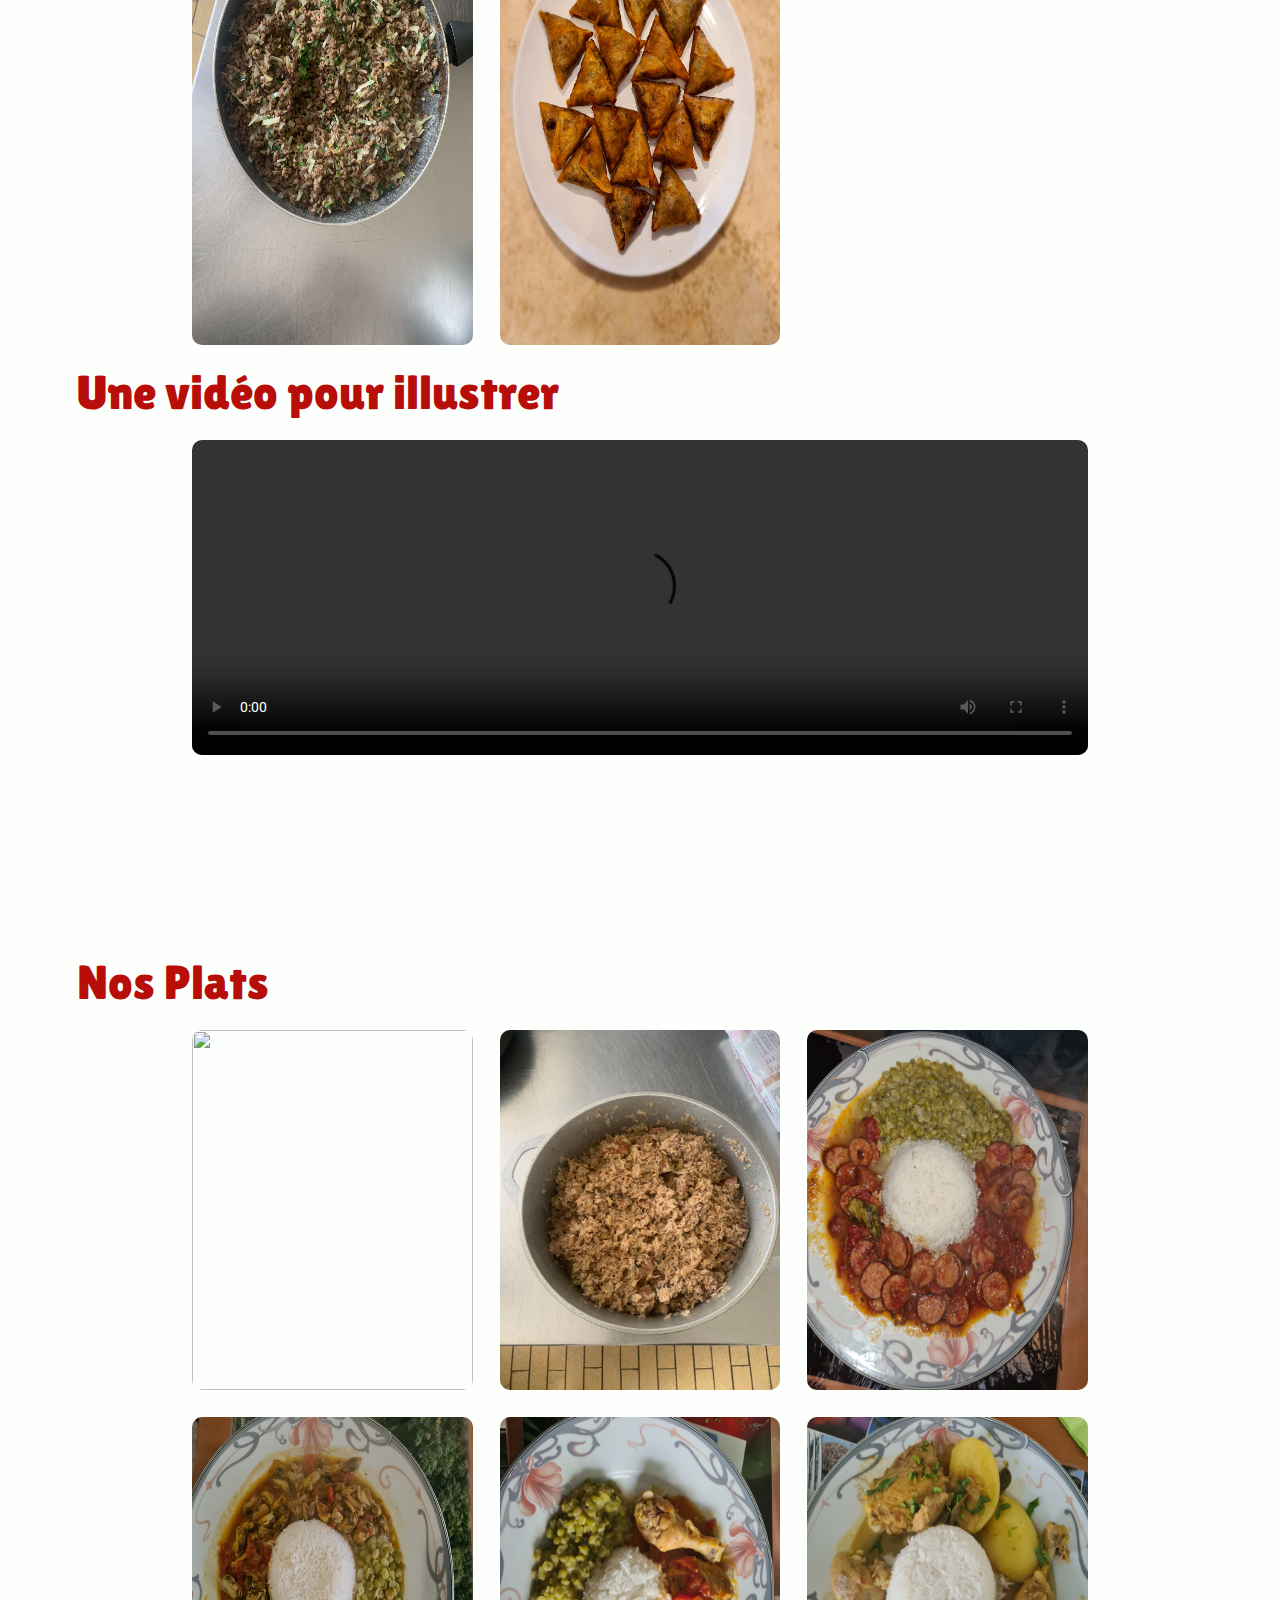
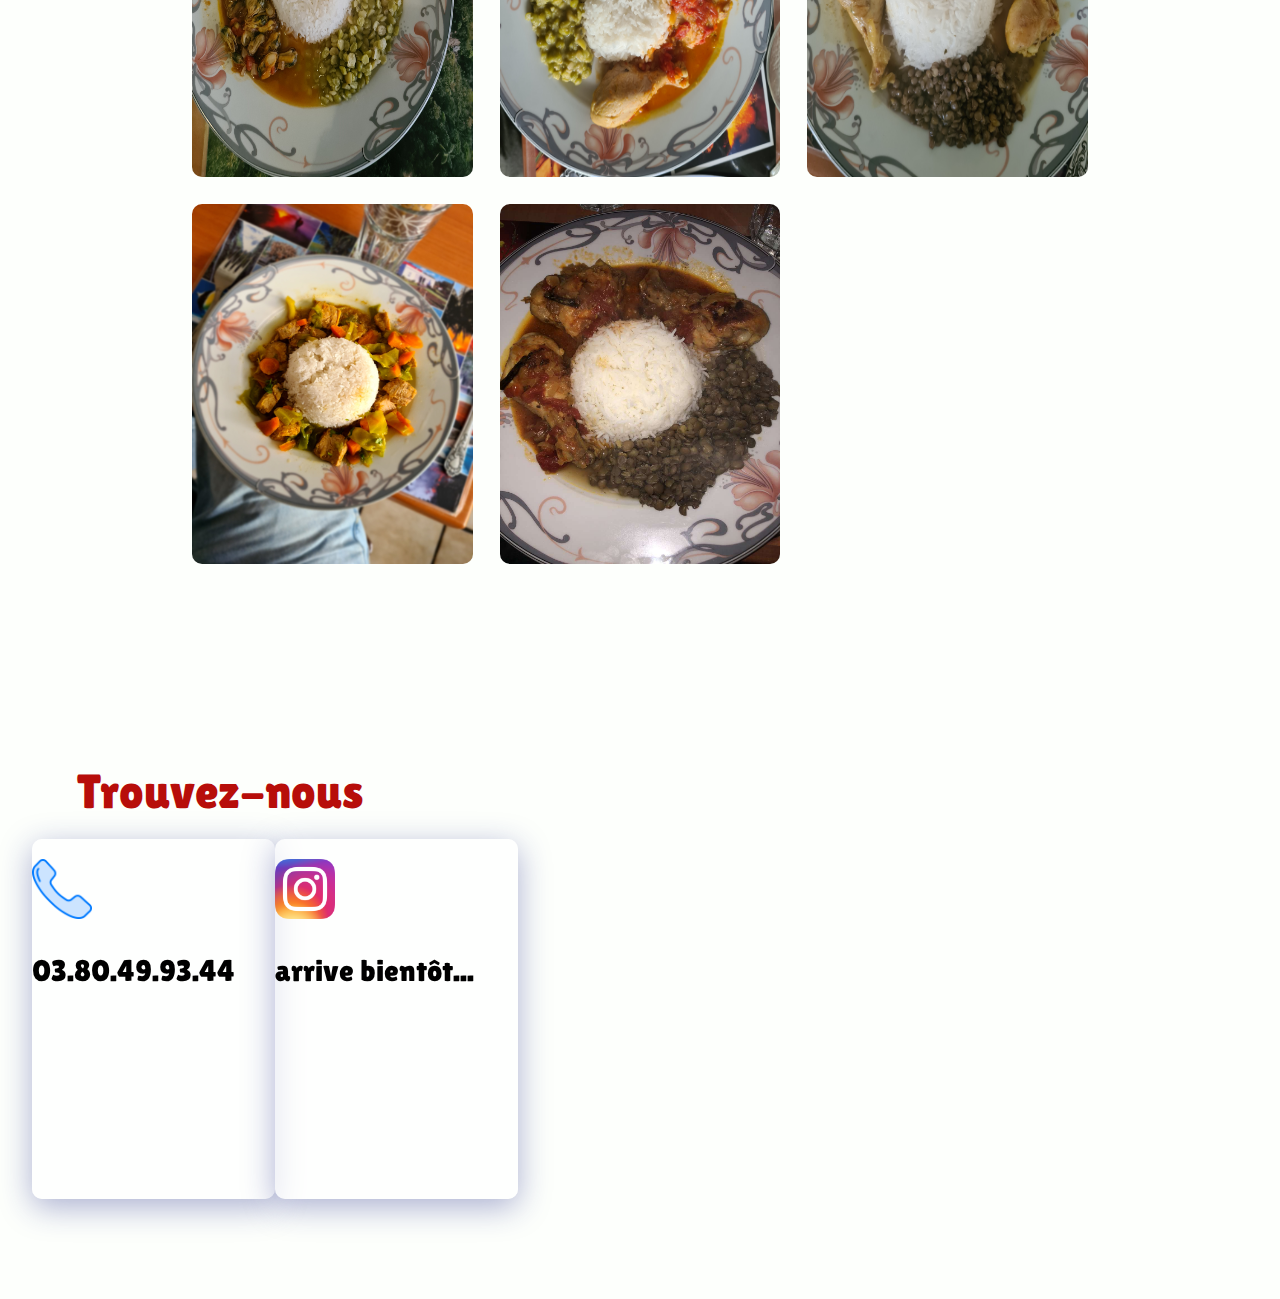
==== commit 8538c7e4: "update 24/6/24" ====
--- a/site_restaurant/index.html
+++ b/site_restaurant/index.html
@@ -27,7 +27,7 @@
             Ile de la Réunion à Dijon !
           </h1>
           <p>
-            Savourez l'authenticité réunionnaise dans notre restaurant familial,
+            Savourez l'authenticité réunionnaise dans le restaurant familial,
             où chaque plat est une invitation au voyage. Depuis 26 ans, notre
             passionnée propriétaire met à l'honneur les saveurs de son île
             natale.
@@ -45,7 +45,7 @@
         </div>
 
         <div class="right_header">
-          <img src="/images/logo.jpg" />
+         <!--<img src="/images/logo.jpg" />-->
         </div>
       </div>
     </header>
@@ -54,7 +54,7 @@
       <div class="container_introduction">
         <h1 class="title">Un restaurant réunionnais au coeur de Dijon !</h1>
         <p>
-          Goûtez à l'authenticité de la cuisine réunionnaise dans notre
+          Goûtez à l'authenticité de la cuisine réunionnaise dans un
           restaurant familial et chaleureux.<br />
           Depuis 26 ans, la passion de la propriétaire anime ce lieu unique où
           chaque plat est une invitation au voyage.<br />
@@ -76,6 +76,7 @@
         </p>
       </div>
 
+      <div class="ingredient">
       <h1 class="epices">Nos Ingrédients</h1>
 
       <p>
@@ -89,6 +90,7 @@
         ingrédients qui font la renommée de la Réunion, et laissez-vous emporter
         par un voyage culinaire unique.
       </p>
+      </div>
 
       <section class="nos_epices">
         <div onclick="openModal(15)" class="card-food">
@@ -100,13 +102,16 @@
         <div onclick="openModal(16)" class="card-food">
           <img src="/food_img/16.jpg" />
         </div>
+          <div onclick="openModal(14)" class="card-food">
+            <img src="/food_img/14.jpg" />
+          
+        </div>
       </section>
+
       <h1 class="prepa-samoussa">Nos samoussas</h1>
 
       <section class="samoussaa">
-        <div onclick="openModal(12)" class="card-food">
-          <img src="/food_img/12.jpg" />
-        </div>
+
 
         <div onclick="openModal(13)" class="card-food">
           <img src="/food_img/13.jpg" />
@@ -126,13 +131,7 @@
           controls
         ></video>
       </div>
-      <h1 class="entrees">Nos Entrées</h1>
-
-      <section class="nos_entrees">
-        <div onclick="openModal(14)" class="card-food">
-          <img src="/food_img/14.jpg" />
-        </div>
-      </section>
+
 
       <div onclick="closeModal()" id="overlay" class="overlay"></div>
       <div id="modal" class="modal">
@@ -155,6 +154,12 @@
       <h1 id="history" class="nos_menus title">Nos Plats</h1>
 
       <section class="food">
+        <div onclick="openModal(18)" class="card-food">
+          <img src="/food_img/18.jpg" />
+        </div>
+        <div onclick="openModal(12)" class="card-food">
+          <img src="/food_img/12.jpg" />
+        </div>
         <div onclick="openModal(2)" class="card-food">
           <img src="/food_img/2.jpg" />
         </div>
--- a/site_restaurant/page.css
+++ b/site_restaurant/page.css
@@ -1,5 +1,4 @@
 * {
-  text-align: center;
   margin: 0;
   padding: 0;
   text-decoration: none;
@@ -124,16 +123,18 @@
   color: #b70e0a;
   margin-bottom: 20px;
 }
+
 p {
   font-size: 20px;
+  margin-left: 6vw;
 }
 .container_introduction {
   height: 75vh;
-  text-align: center;
   margin-bottom: 200px;
 }
 .container_introduction h1 {
   margin-top: 70px;
+
 }
 .container_introduction p {
   margin-top: 20px;
@@ -150,6 +151,9 @@
   margin-top: 40px;
 }
 
+h1{
+  margin-left: 6vw;
+}
 .nos_epices .card-food img {
   height: 100%;
   width: 100%;
@@ -305,11 +309,6 @@
   .header .image-container .img {
     display: none;
   }
-  p {
-    width: 80%;
-    margin-left: auto;
-    margin-right: auto;
-  }
 
   .container-contact {
     flex-direction: column;
--- a/site_restaurant/modal.css
+++ b/site_restaurant/modal.css
@@ -24,8 +24,7 @@
 
 p {
   width: 90%;
-  margin-left: auto;
-  margin-right: auto;
+
 }
 
 @keyframes slideDown {
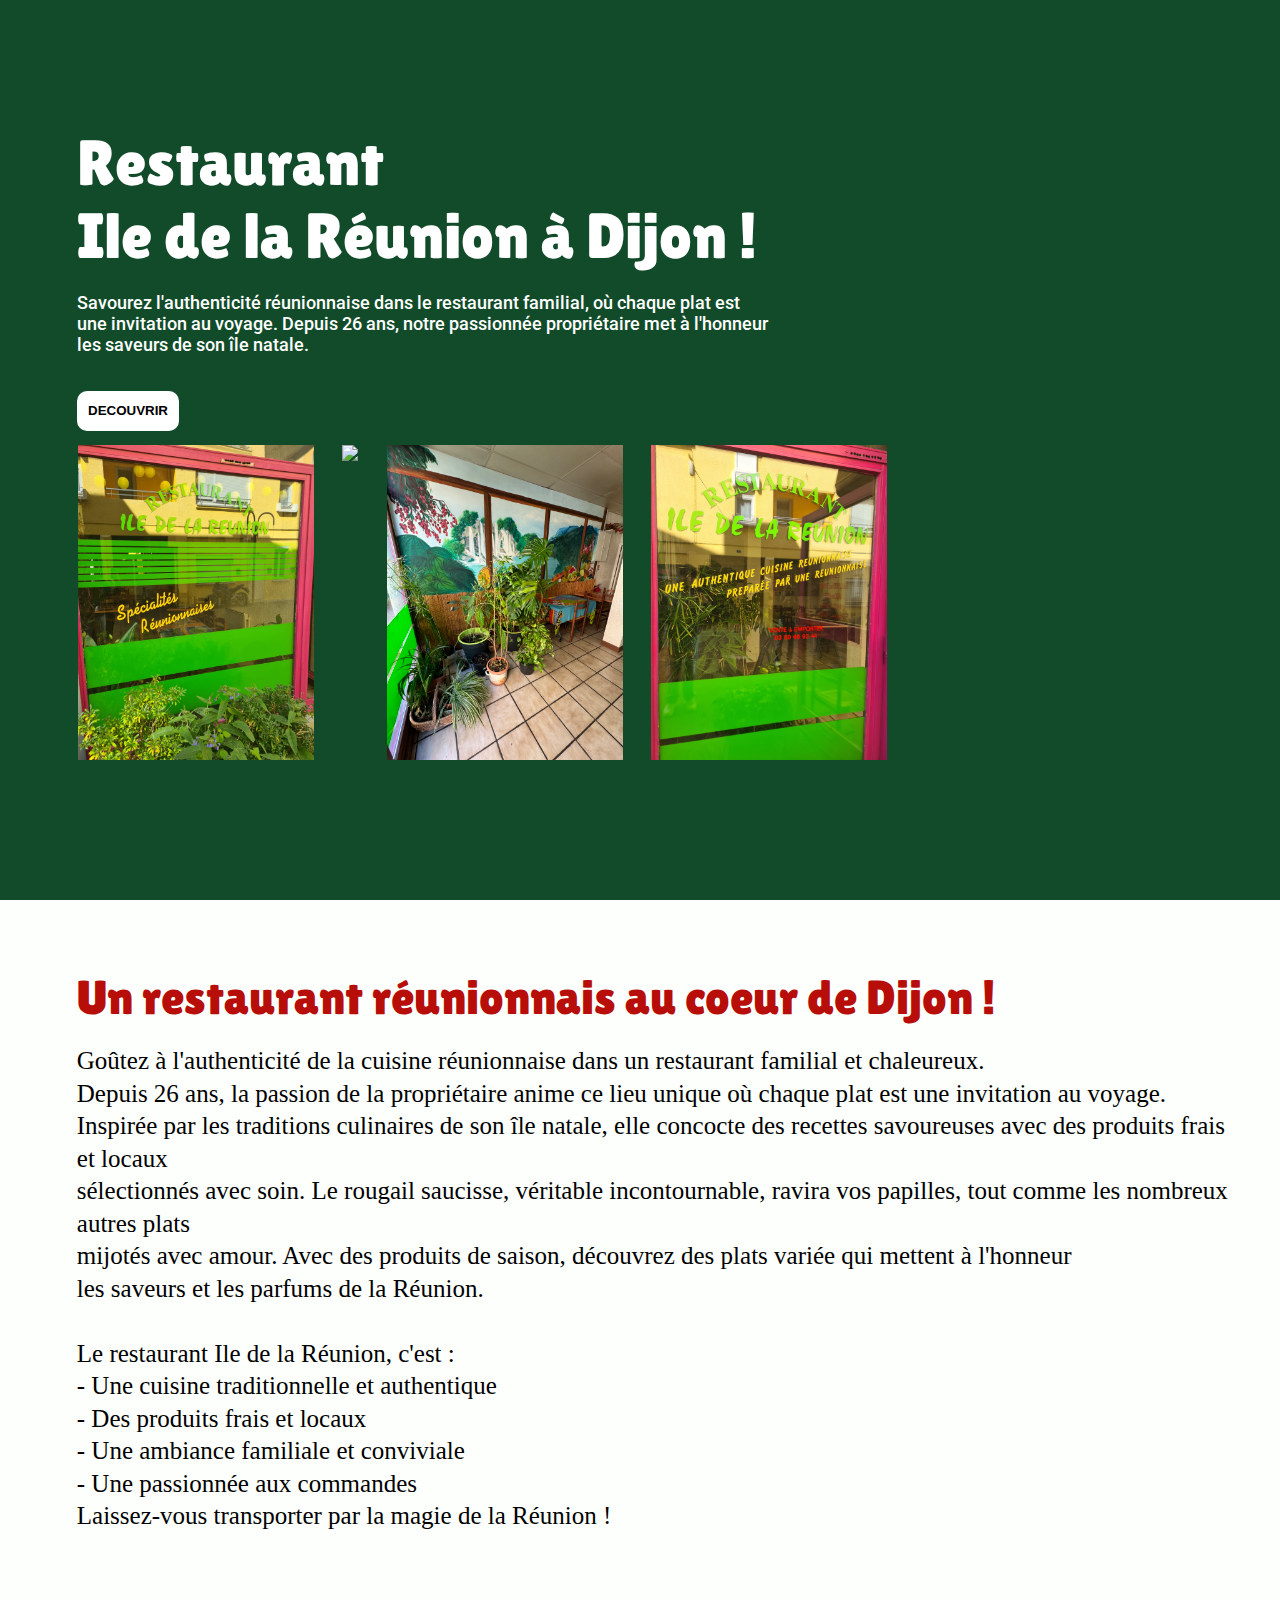
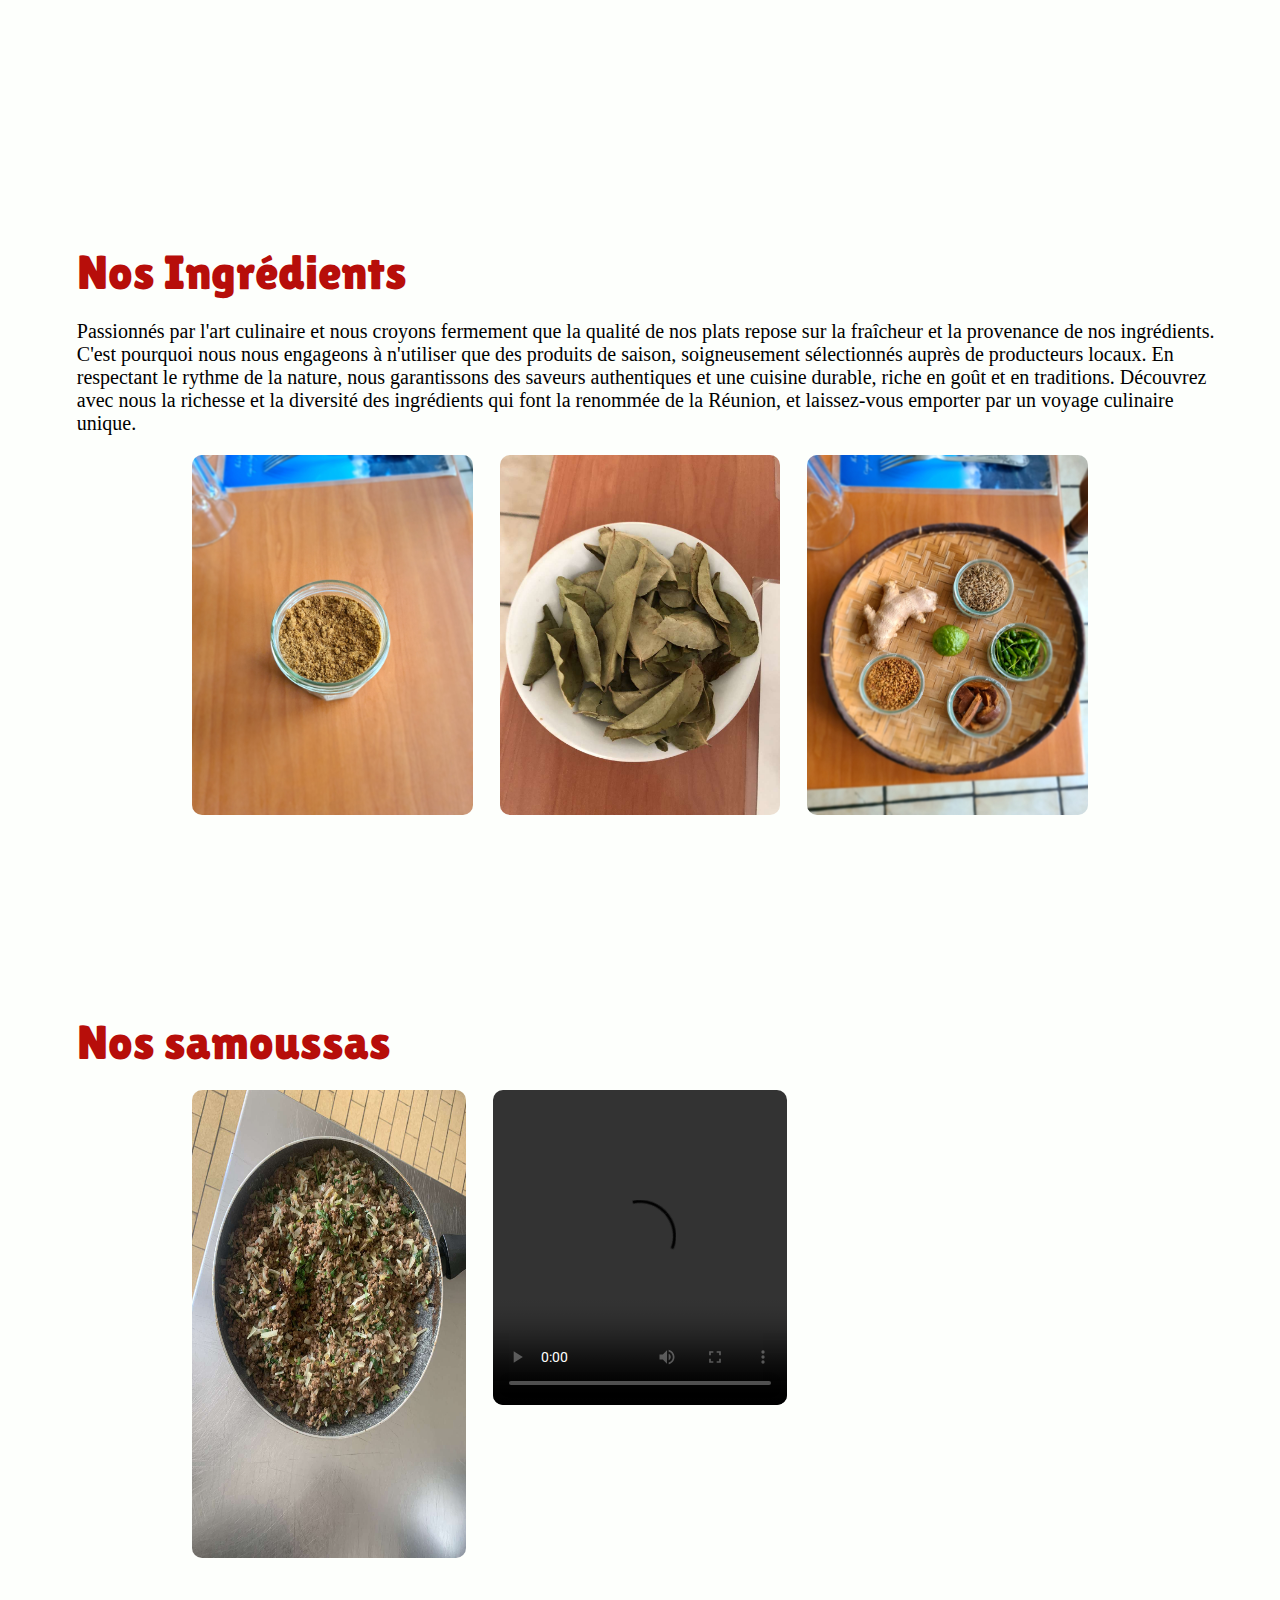
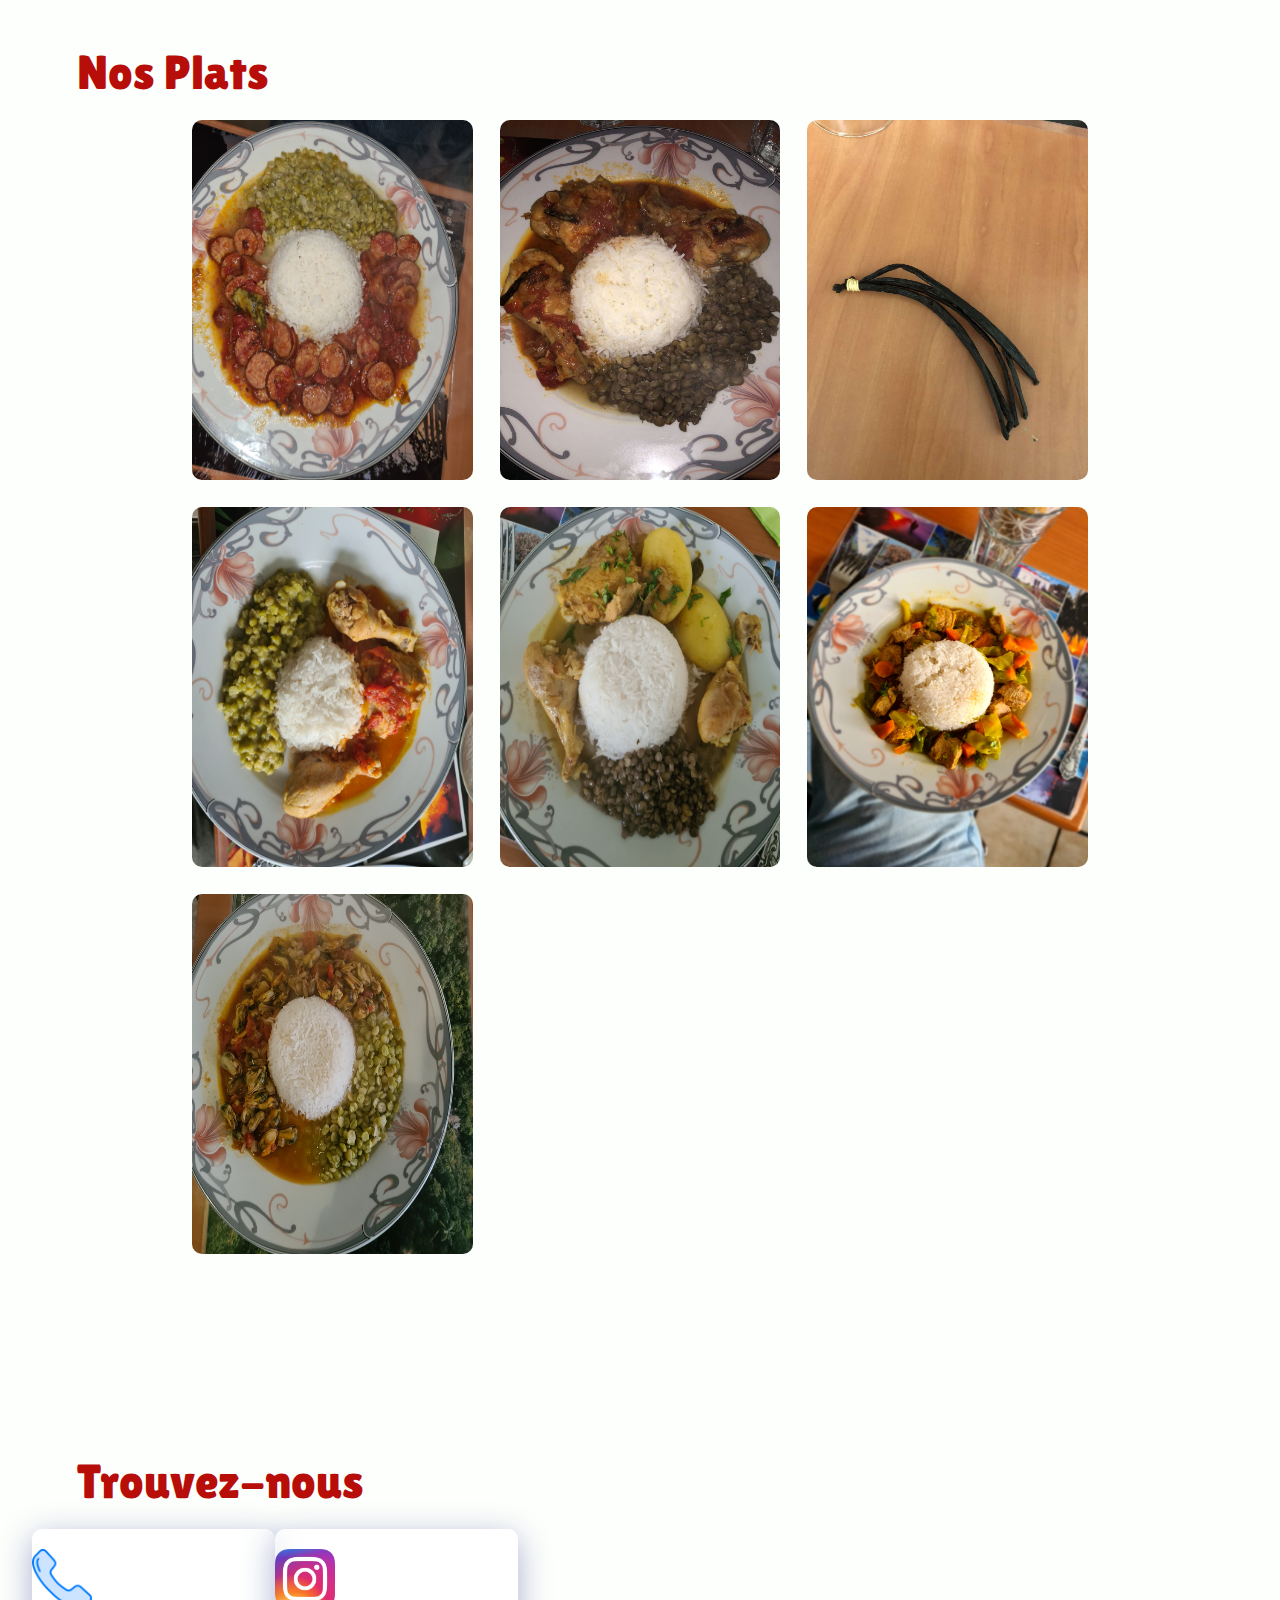
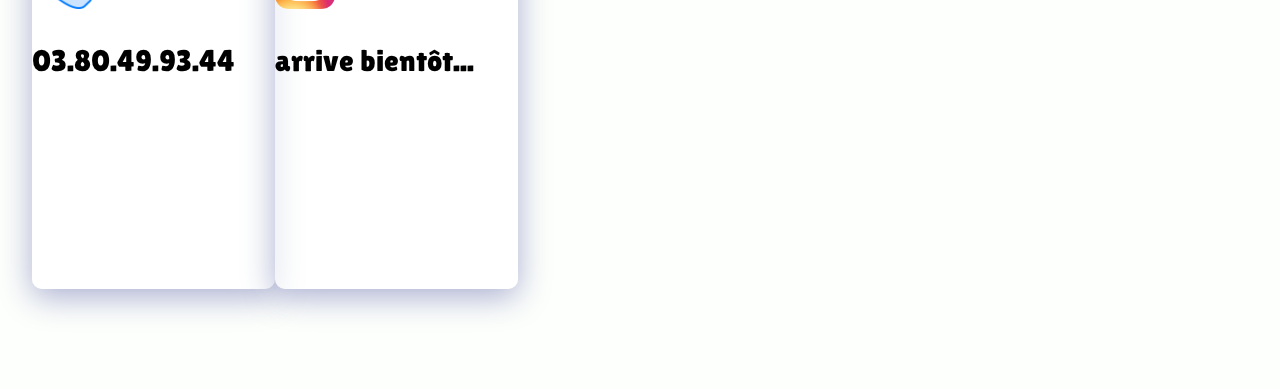
==== commit fe58619b: "quelque petits changements" ====
--- a/site_restaurant/index.html
+++ b/site_restaurant/index.html
@@ -27,8 +27,8 @@
             Ile de la Réunion à Dijon !
           </h1>
           <p>
-            Savourez l'authenticité réunionnaise dans le restaurant familial,
-            où chaque plat est une invitation au voyage. Depuis 26 ans, notre
+            Savourez l'authenticité réunionnaise dans le restaurant familial, où
+            chaque plat est une invitation au voyage. Depuis 26 ans, notre
             passionnée propriétaire met à l'honneur les saveurs de son île
             natale.
           </p>
@@ -45,7 +45,7 @@
         </div>
 
         <div class="right_header">
-         <!--<img src="/images/logo.jpg" />-->
+          <!--<img src="/images/logo.jpg" />-->
         </div>
       </div>
     </header>
@@ -54,8 +54,8 @@
       <div class="container_introduction">
         <h1 class="title">Un restaurant réunionnais au coeur de Dijon !</h1>
         <p>
-          Goûtez à l'authenticité de la cuisine réunionnaise dans un
-          restaurant familial et chaleureux.<br />
+          Goûtez à l'authenticité de la cuisine réunionnaise dans un restaurant
+          familial et chaleureux.<br />
           Depuis 26 ans, la passion de la propriétaire anime ce lieu unique où
           chaque plat est une invitation au voyage.<br />
           Inspirée par les traditions culinaires de son île natale, elle
@@ -77,61 +77,51 @@
       </div>
 
       <div class="ingredient">
-      <h1 class="epices">Nos Ingrédients</h1>
-
-      <p>
-        Passionnés par l'art culinaire et nous croyons fermement que la qualité
-        de nos plats repose sur la fraîcheur et la provenance de nos
-        ingrédients. C'est pourquoi nous nous engageons à n'utiliser que des
-        produits de saison, soigneusement sélectionnés auprès de producteurs
-        locaux. En respectant le rythme de la nature, nous garantissons des
-        saveurs authentiques et une cuisine durable, riche en goût et en
-        traditions. Découvrez avec nous la richesse et la diversité des
-        ingrédients qui font la renommée de la Réunion, et laissez-vous emporter
-        par un voyage culinaire unique.
-      </p>
+        <h1 class="epices">Nos Ingrédients</h1>
+
+        <p>
+          Passionnés par l'art culinaire et nous croyons fermement que la
+          qualité de nos plats repose sur la fraîcheur et la provenance de nos
+          ingrédients. C'est pourquoi nous nous engageons à n'utiliser que des
+          produits de saison, soigneusement sélectionnés auprès de producteurs
+          locaux. En respectant le rythme de la nature, nous garantissons des
+          saveurs authentiques et une cuisine durable, riche en goût et en
+          traditions. Découvrez avec nous la richesse et la diversité des
+          ingrédients qui font la renommée de la Réunion, et laissez-vous
+          emporter par un voyage culinaire unique.
+        </p>
       </div>
 
       <section class="nos_epices">
         <div onclick="openModal(15)" class="card-food">
           <img src="/food_img/15.jpg" />
         </div>
-        <div onclick="openModal(10)" class="card-food">
-          <img src="/food_img/10.jpg" />
+        <div onclick="openModal(14)" class="card-food">
+          <img src="/food_img/14.jpg" />
         </div>
         <div onclick="openModal(16)" class="card-food">
           <img src="/food_img/16.jpg" />
         </div>
-          <div onclick="openModal(14)" class="card-food">
-            <img src="/food_img/14.jpg" />
-          
-        </div>
+       
       </section>
 
       <h1 class="prepa-samoussa">Nos samoussas</h1>
 
       <section class="samoussaa">
-
-
         <div onclick="openModal(13)" class="card-food">
           <img src="/food_img/13.jpg" />
         </div>
-
-        <div onclick="openModal(17)" class="card-food">
-          <img src="/food_img/17.jpg" />
-        </div>
-
+        <div class="video">
+          <video
+            src="/video/prepa-samoussa.mp4"
+            type="video/mp4"
+            controls
+          ></video>
         <!--   <img src="/images/samoussa.jpg">-->
       </section>
-      <h1 class="title">Une vidéo pour illustrer</h1>
-      <div class="video">
-        <video
-          src="/video/prepa-samoussa.mp4"
-          type="video/mp4"
-          controls
-        ></video>
-      </div>
-
+      <!--<h1 class="title">Une vidéo pour illustrer</h1>-->
+      
+      </div>
 
       <div onclick="closeModal()" id="overlay" class="overlay"></div>
       <div id="modal" class="modal">
@@ -152,32 +142,36 @@
       </div>
 
       <h1 id="history" class="nos_menus title">Nos Plats</h1>
-
+<!--<section class="ti-jacque"><div onclick="openModal(18)" class="card-food">
+  <img src="/food_img/18.jpg" />
+</div>
+<div onclick="openModal(12)" class="card-food">
+  <img src="/food_img/12.jpg" />
+</div></section>-->
       <section class="food">
-        <div onclick="openModal(18)" class="card-food">
-          <img src="/food_img/18.jpg" />
-        </div>
-        <div onclick="openModal(12)" class="card-food">
-          <img src="/food_img/12.jpg" />
-        </div>
+        
         <div onclick="openModal(2)" class="card-food">
           <img src="/food_img/2.jpg" />
         </div>
+        <div onclick="openModal(8)" class="card-food">
+          <img src="/food_img/8.jpg" />
+        </div>
+        <div onclick="openModal(10)" class="card-food">
+          <img src="/food_img/10.jpg" />
+        </div>
+        <div onclick="openModal(4)" class="card-food">
+          <img src="/food_img/4.jpg" />
+        </div>
+        <div onclick="openModal(6)" class="card-food">
+          <img src="/food_img/6.jpg" />
+        </div>
+        <div onclick="openModal(7)" class="card-food">
+          <img src="/food_img/7.jpg" />
+        </div>
         <div onclick="openModal(3)" class="card-food">
           <img src="/food_img/3.jpg" />
         </div>
-        <div onclick="openModal(4)" class="card-food">
-          <img src="/food_img/4.jpg" />
-        </div>
-        <div onclick="openModal(6)" class="card-food">
-          <img src="/food_img/6.jpg" />
-        </div>
-        <div onclick="openModal(7)" class="card-food">
-          <img src="/food_img/7.jpg" />
-        </div>
-        <div onclick="openModal(8)" class="card-food">
-          <img src="/food_img/8.jpg" />
-        </div>
+       
       </section>
 
       <h1 class="find_us title">Trouvez-nous</h1>
--- a/site_restaurant/page.css
+++ b/site_restaurant/page.css
@@ -134,7 +134,6 @@
 }
 .container_introduction h1 {
   margin-top: 70px;
-
 }
 .container_introduction p {
   margin-top: 20px;
@@ -151,7 +150,7 @@
   margin-top: 40px;
 }
 
-h1{
+h1 {
   margin-left: 6vw;
 }
 .nos_epices .card-food img {
@@ -187,7 +186,7 @@
 }
 .video {
   height: 35vh;
-  width: 70vw;
+  width: 23vw;
   margin-right: 28px;
   margin-bottom: 200px;
   margin-left: auto;
@@ -242,6 +241,9 @@
   width: 50vh;
 }
 
+.ti-jacque .card-food {
+  height: 50vh;
+}
 .nos_entrees .card-food {
   height: 50vh;
 }
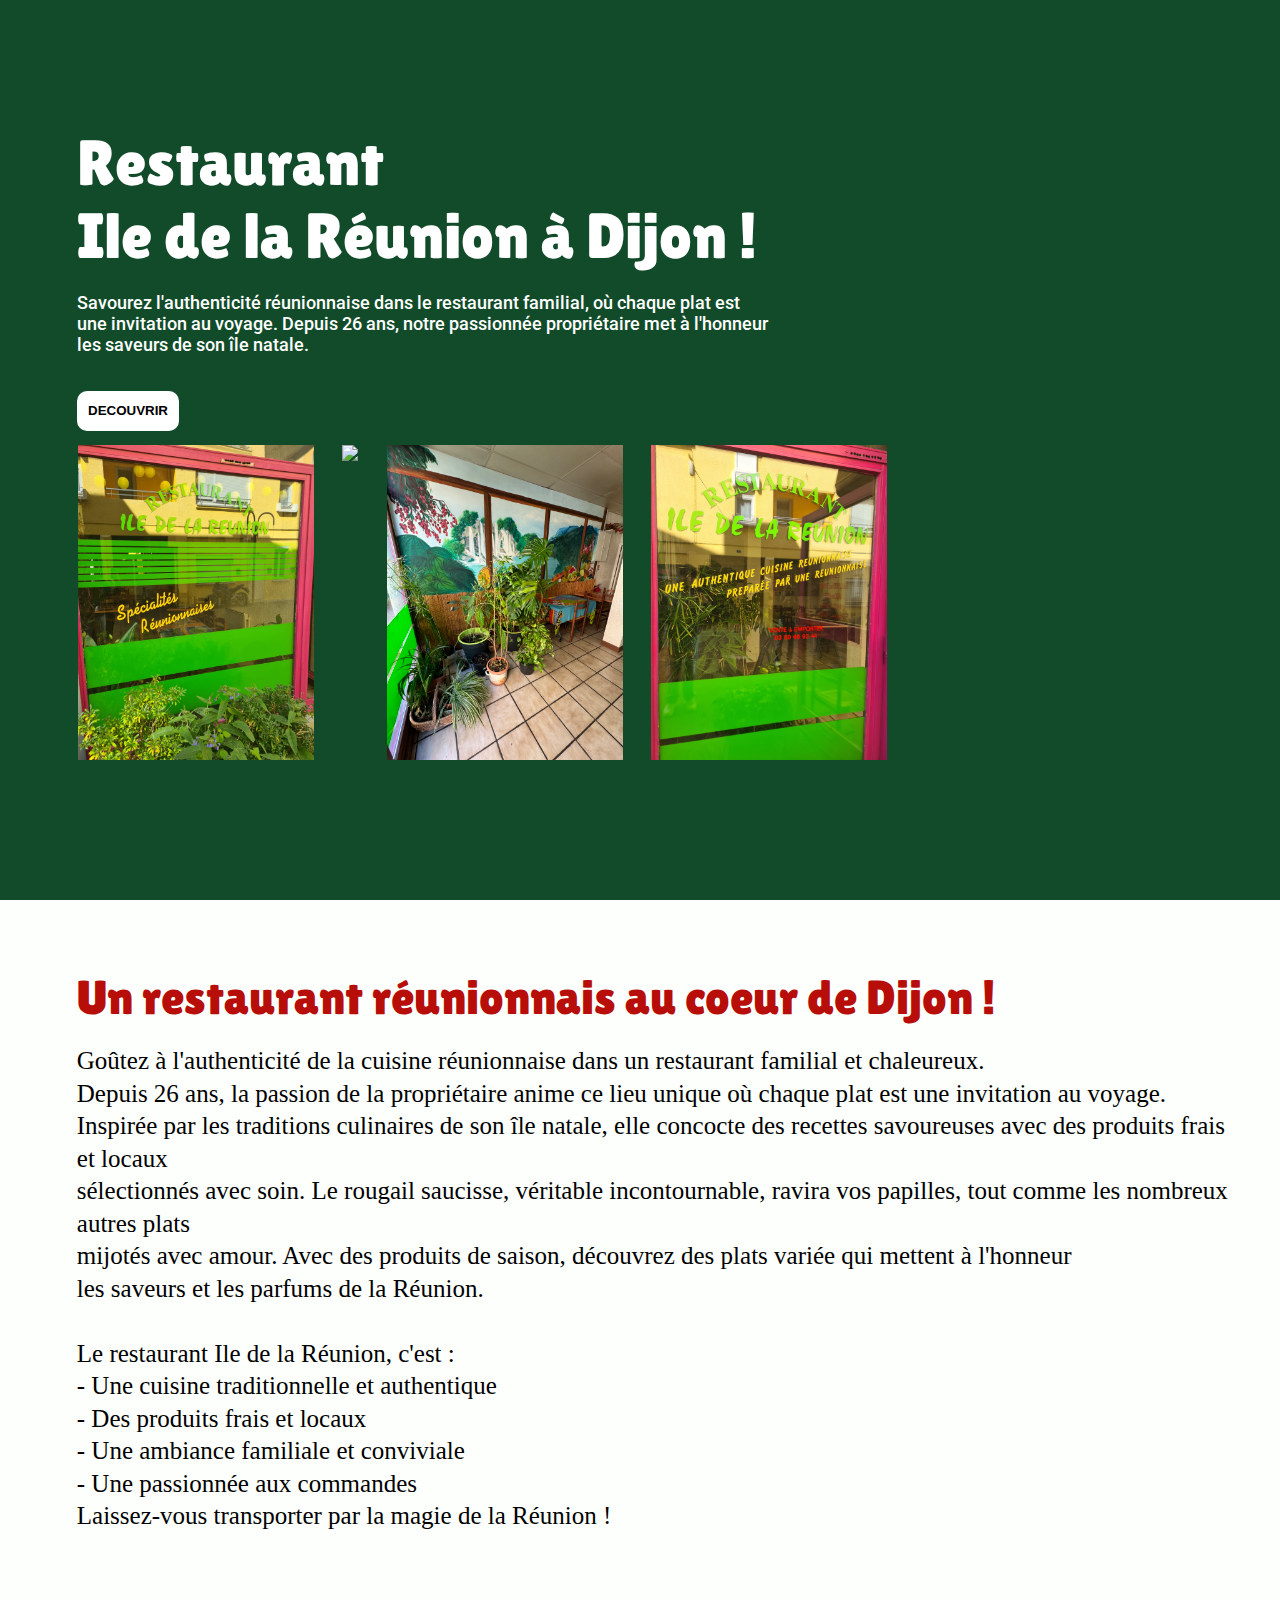
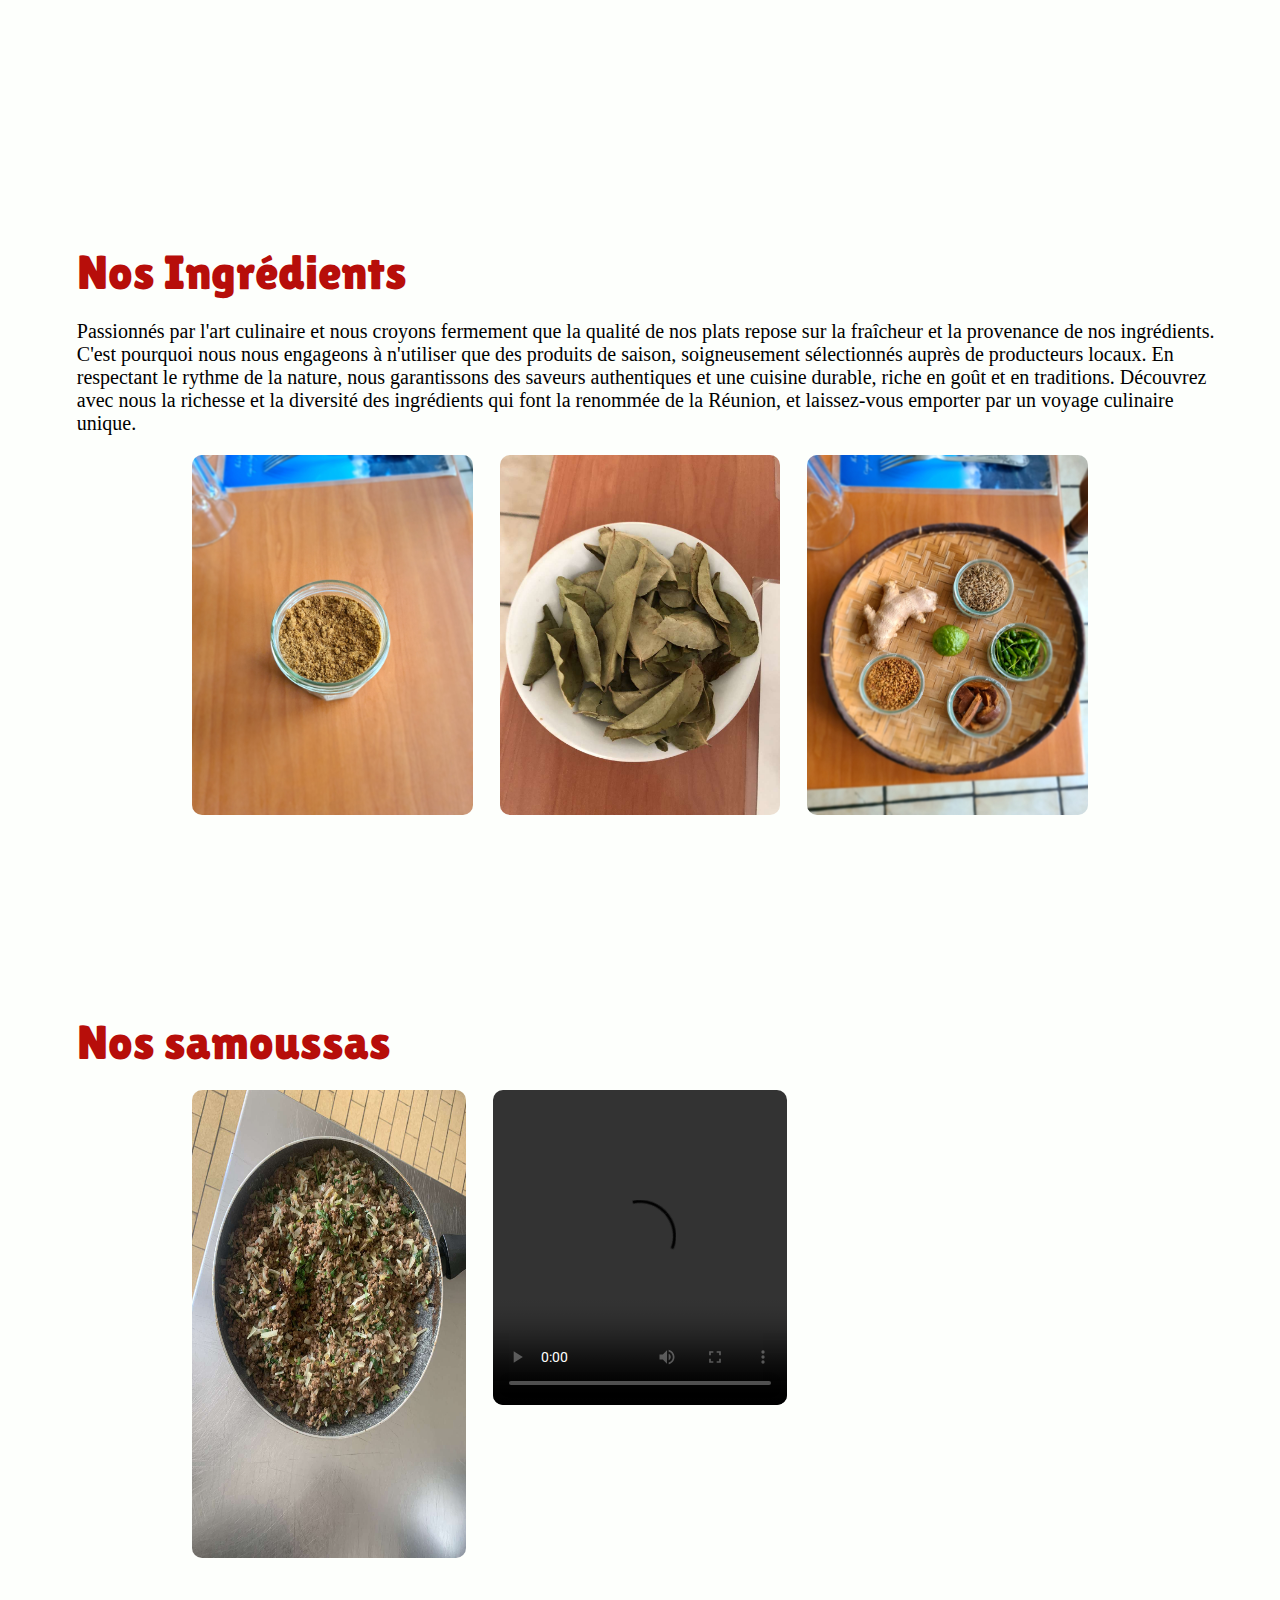
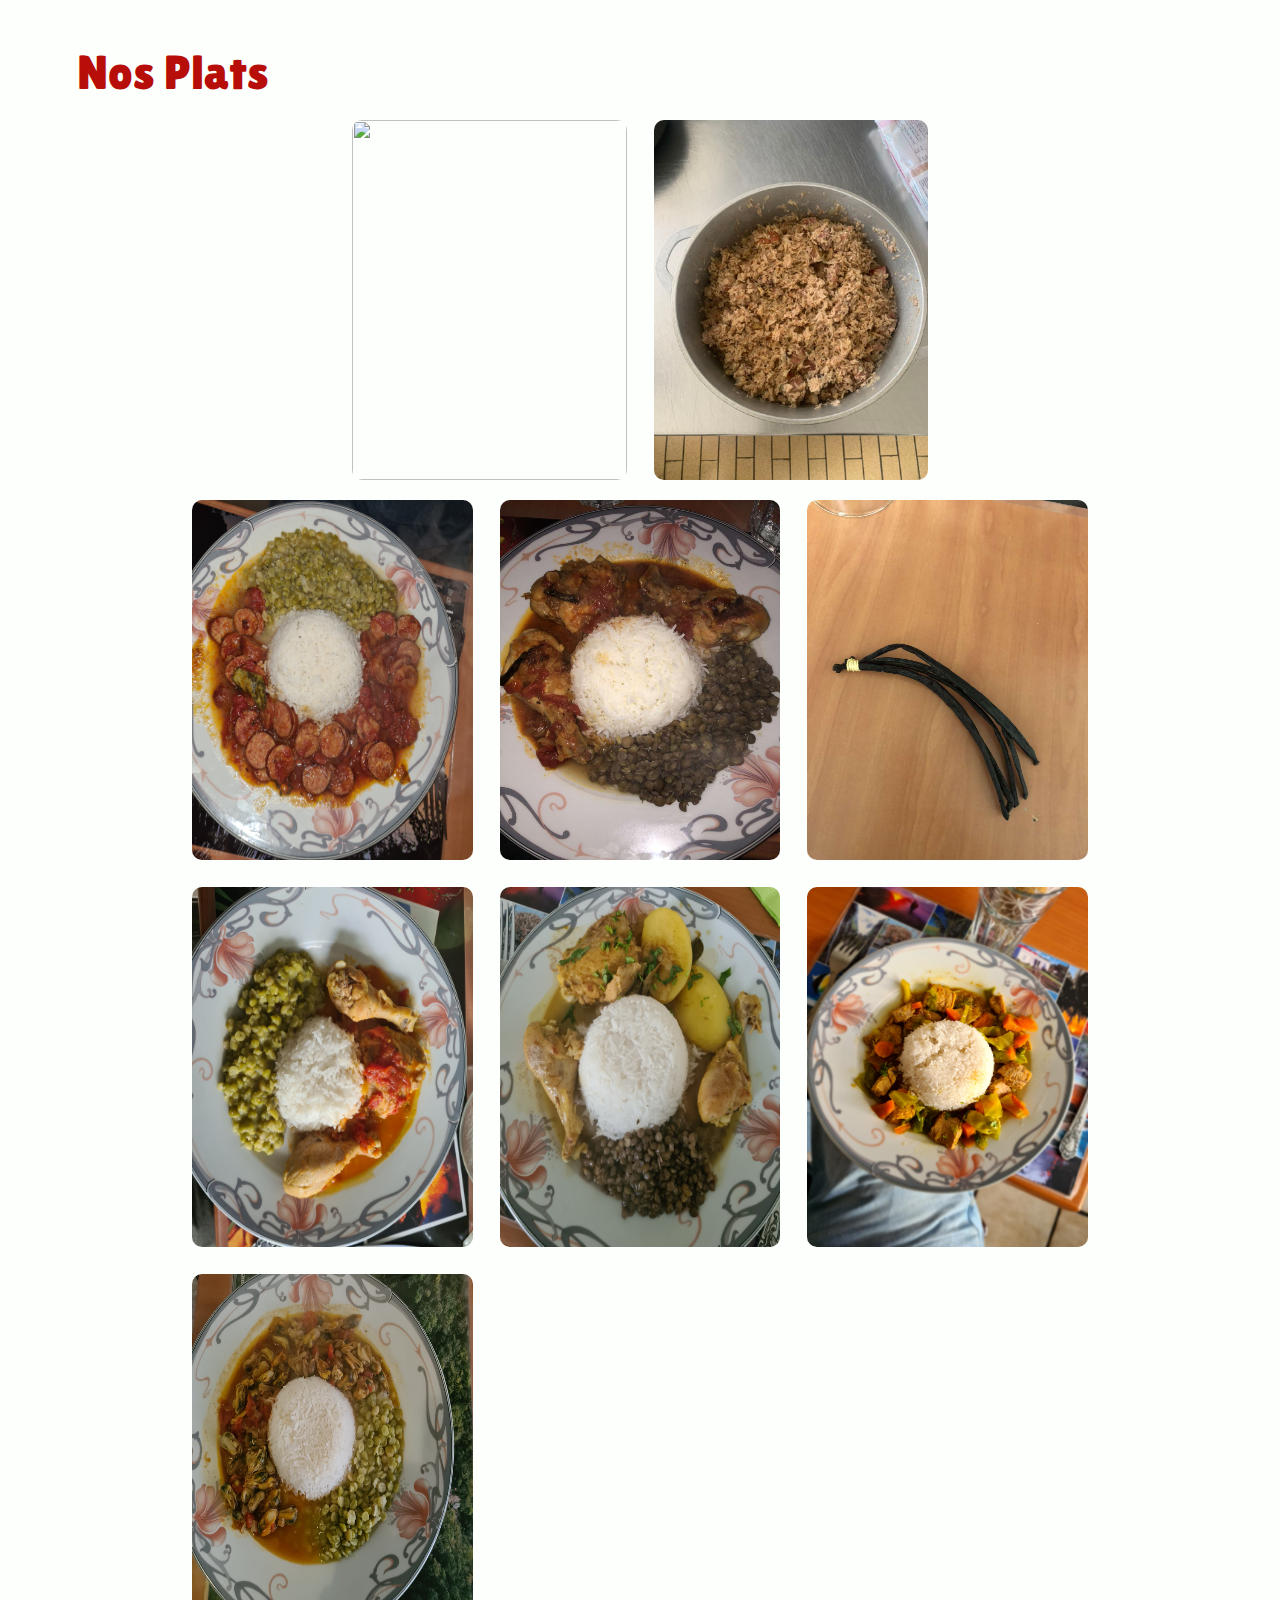
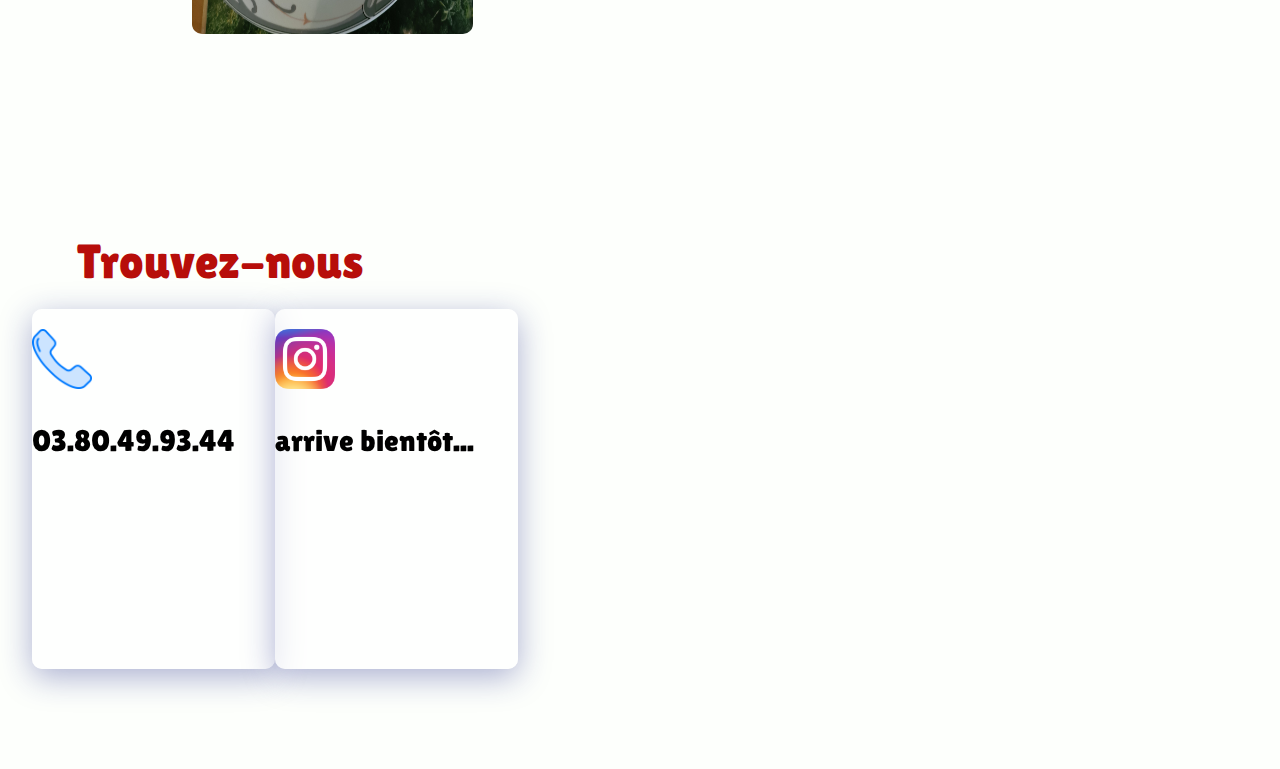
==== commit c251d7f4: "modification demandé par la cliente" ====
--- a/site_restaurant/index.html
+++ b/site_restaurant/index.html
@@ -142,12 +142,12 @@
       </div>
 
       <h1 id="history" class="nos_menus title">Nos Plats</h1>
-<!--<section class="ti-jacque"><div onclick="openModal(18)" class="card-food">
+<section class="ti-jacque"><div onclick="openModal(18)" class="card-food">
   <img src="/food_img/18.jpg" />
 </div>
 <div onclick="openModal(12)" class="card-food">
   <img src="/food_img/12.jpg" />
-</div></section>-->
+</div></section>
       <section class="food">
         
         <div onclick="openModal(2)" class="card-food">
--- a/site_restaurant/page.css
+++ b/site_restaurant/page.css
@@ -241,8 +241,19 @@
   width: 50vh;
 }
 
+.ti-jacque {
+  margin-bottom: 0;
+  grid-template-columns: repeat(2, 1fr);
+  width: 45%;
+  margin: auto;
+}
 .ti-jacque .card-food {
-  height: 50vh;
+  height: 40vh;
+}
+.ti-jacque .card-food img {
+  width: 100%;
+  height: 100%;
+  border-radius: 10px;
 }
 .nos_entrees .card-food {
   height: 50vh;
--- a/site_restaurant/modal.css
+++ b/site_restaurant/modal.css
@@ -12,8 +12,8 @@
   position: fixed;
   top: 50%;
   left: 50%;
-  width: 800px;
-  height: 77vh;
+  width: 810px;
+  height: 83vh;
   background-color: aliceblue;
   border-radius: 3px;
   z-index: 1;
@@ -24,7 +24,6 @@
 
 p {
   width: 90%;
-
 }
 
 @keyframes slideDown {
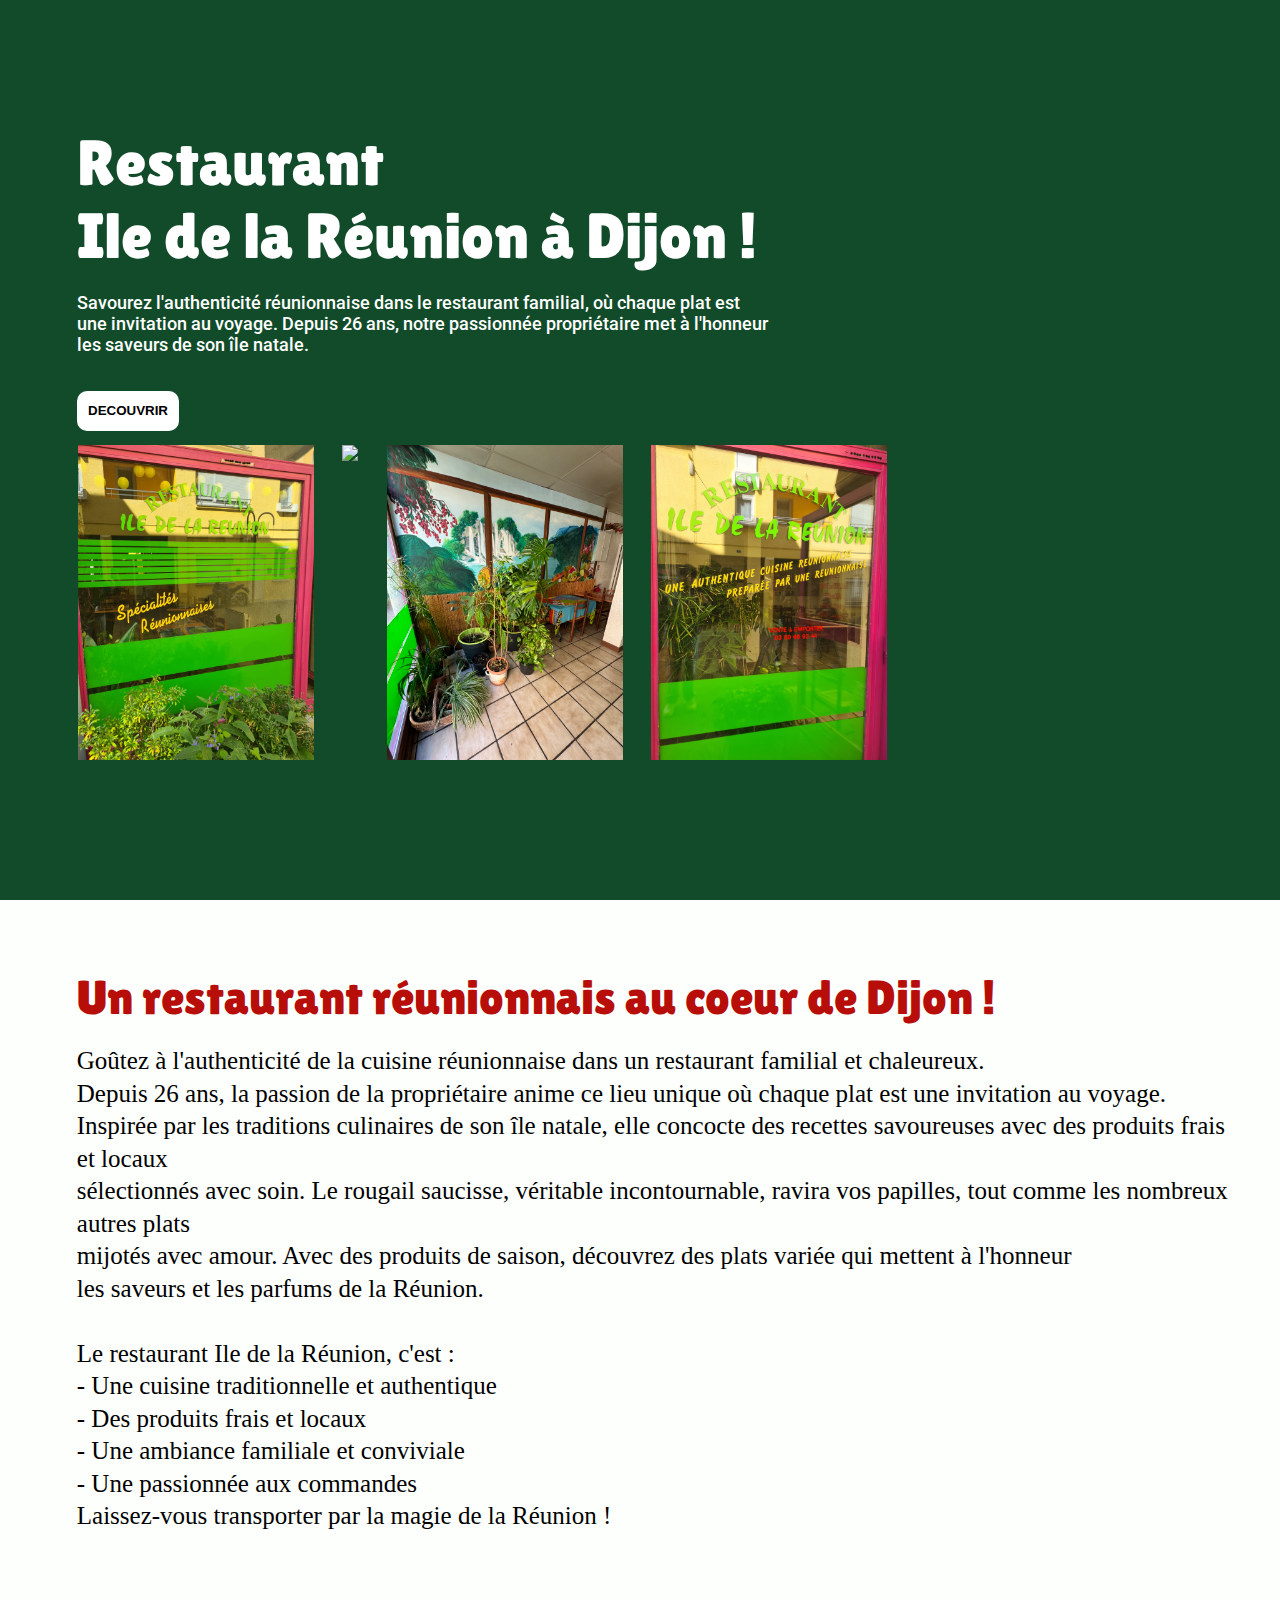
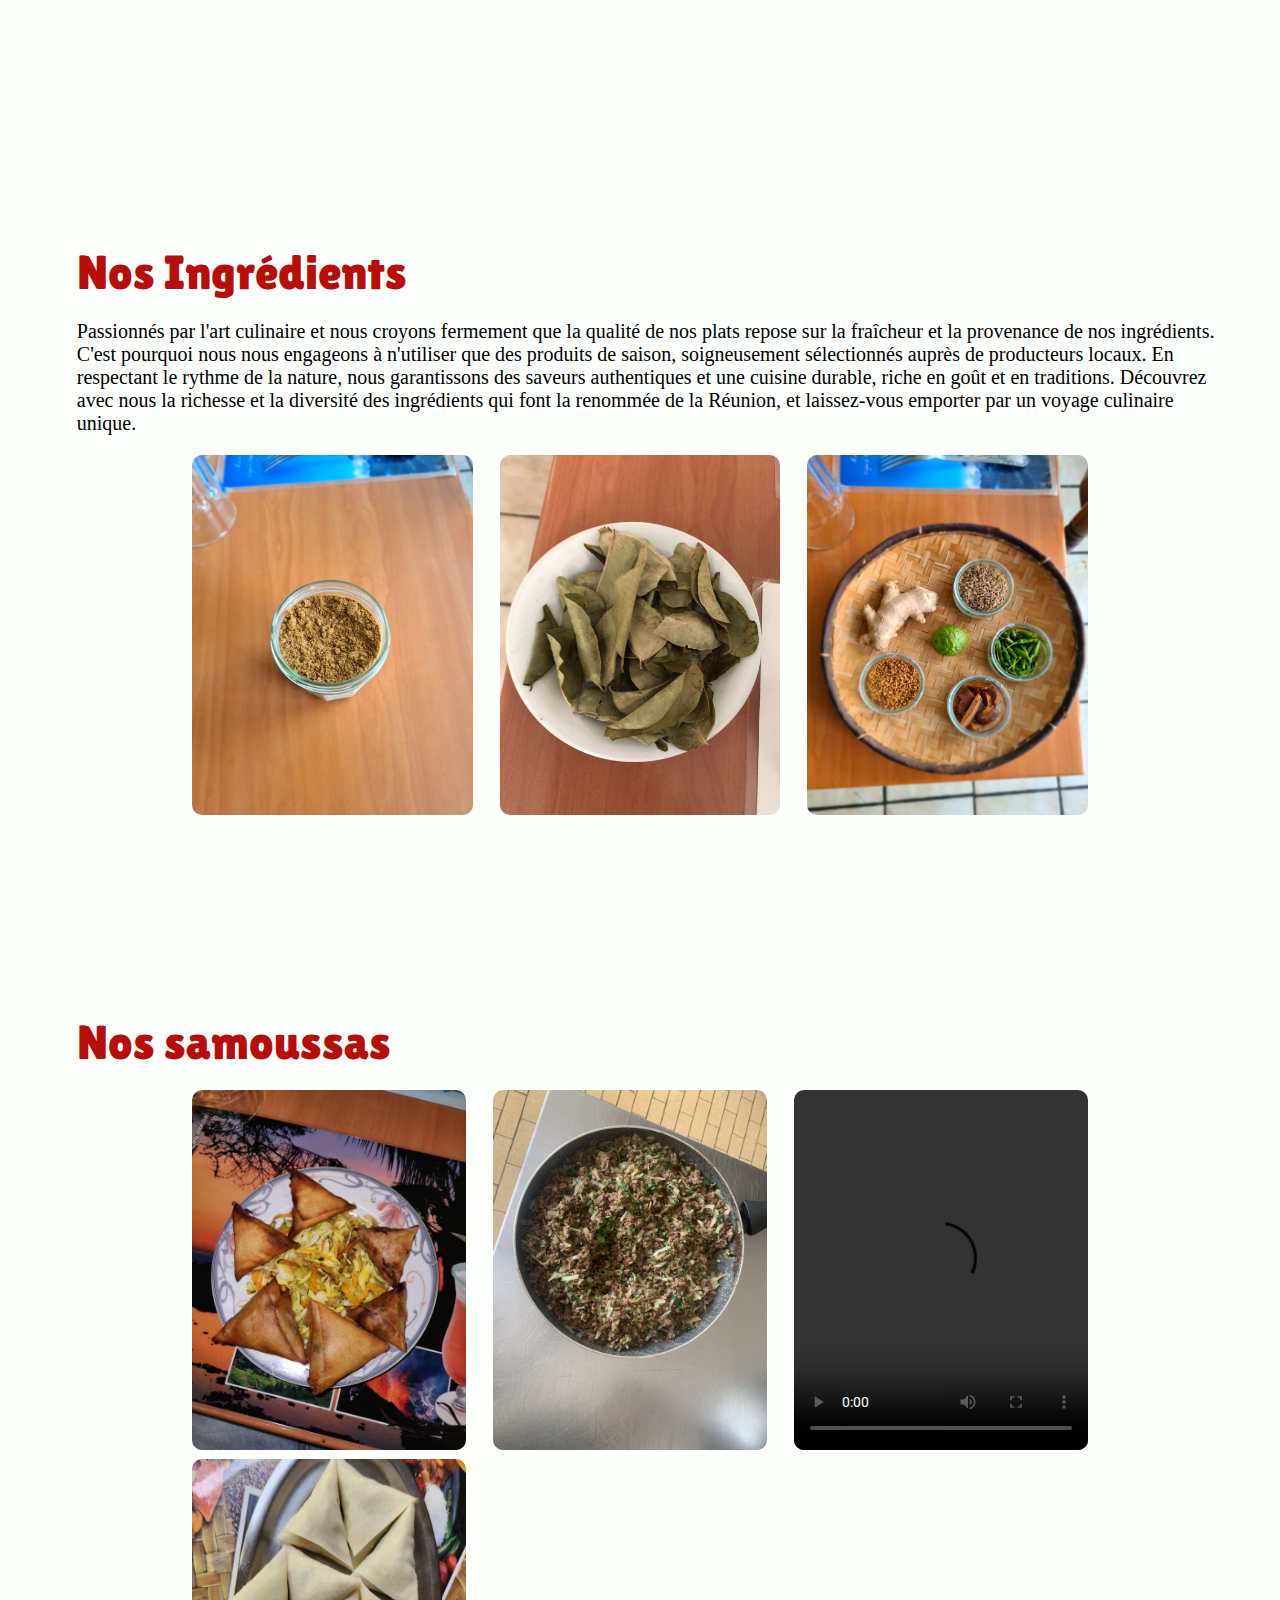
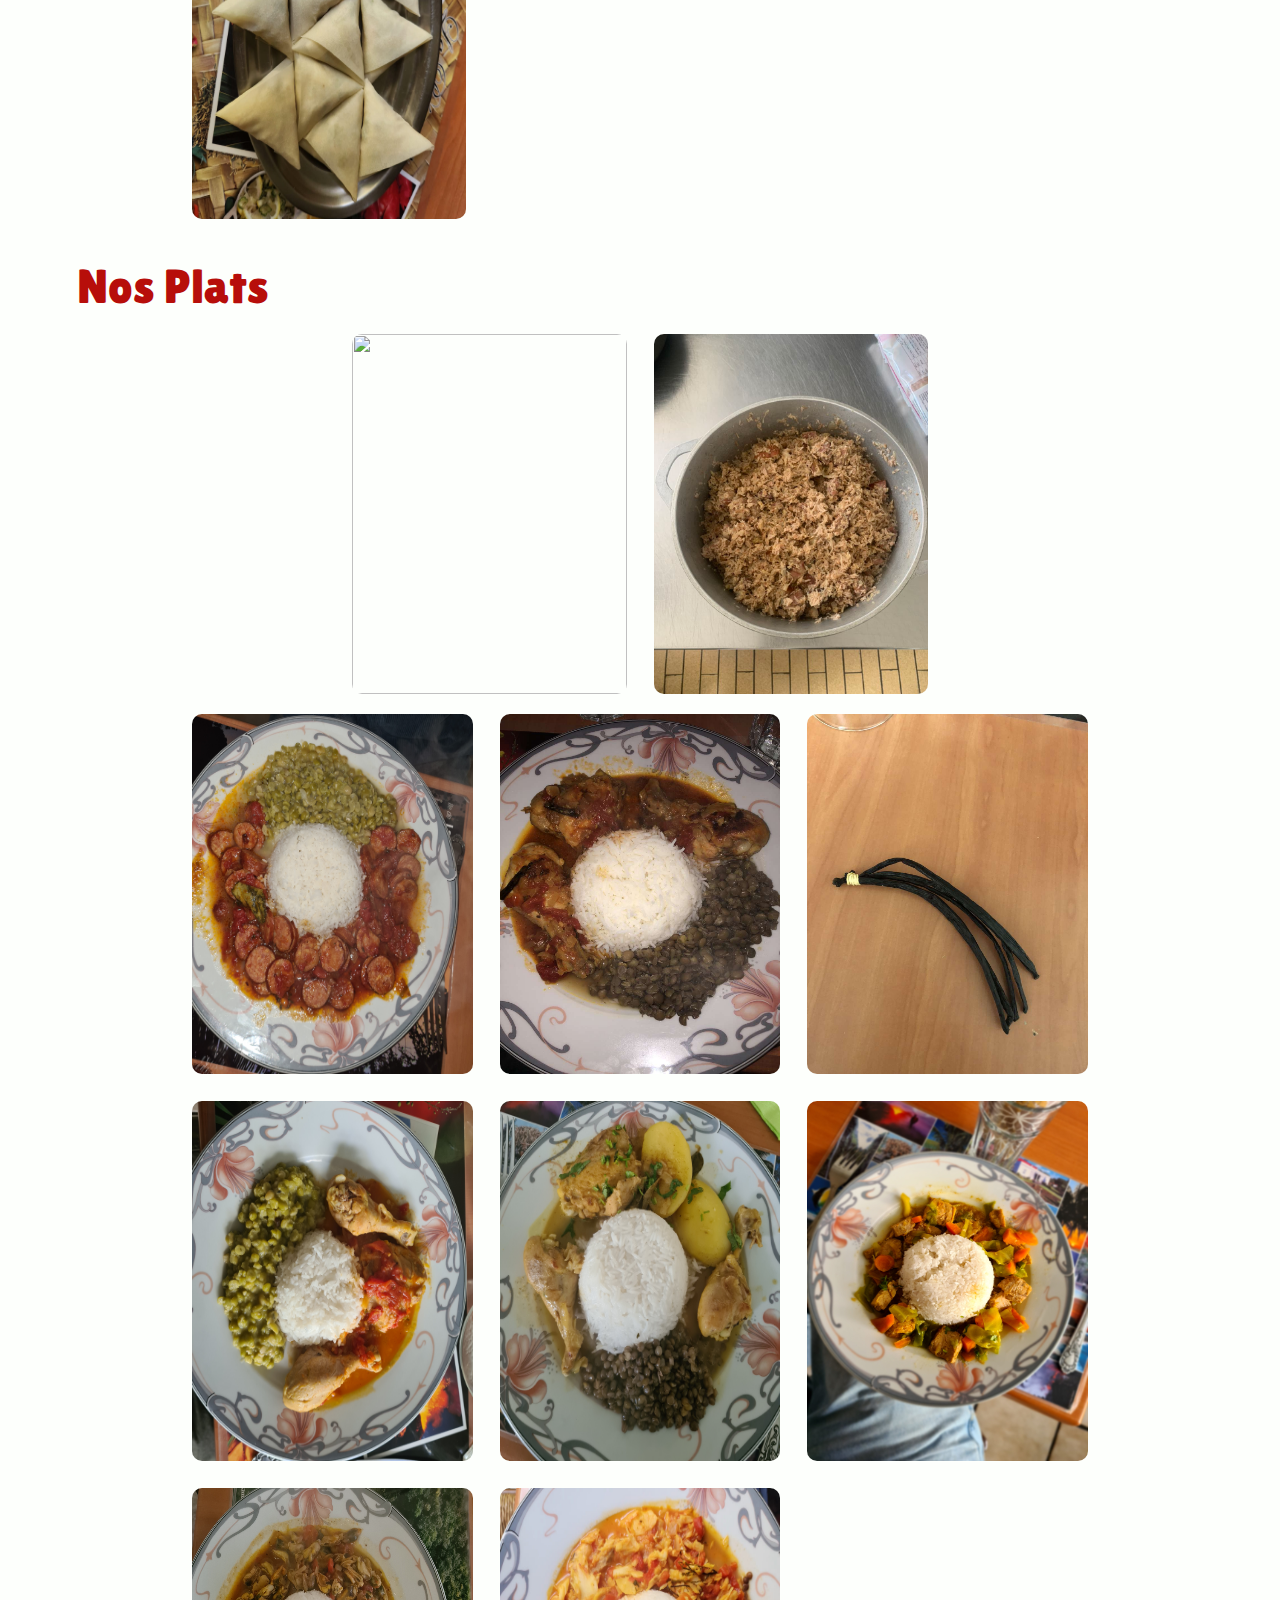
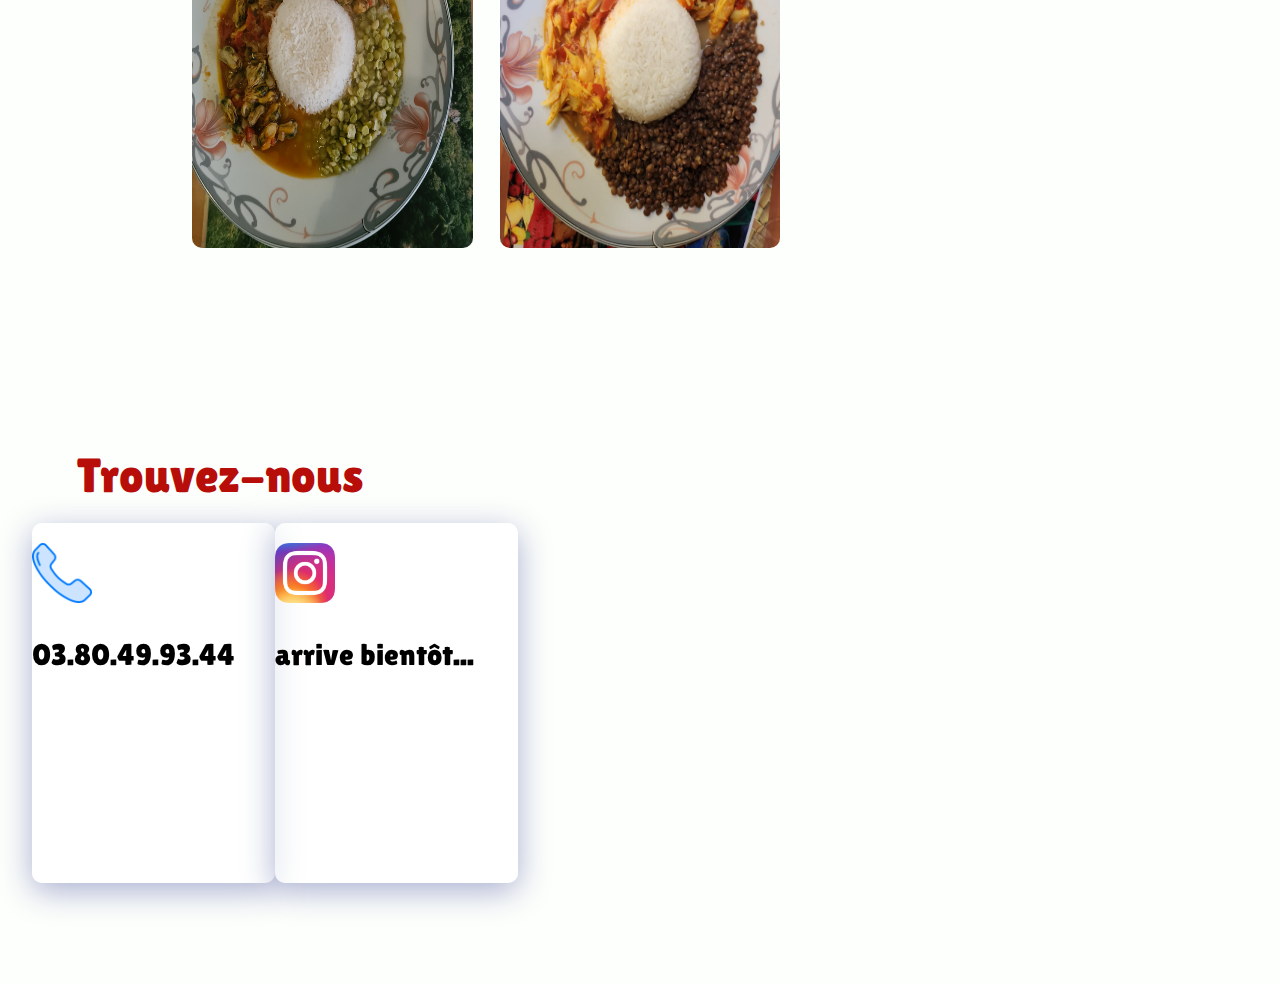
==== commit 3d3d7f74: "modif pour la cliente" ====
--- a/site_restaurant/index.html
+++ b/site_restaurant/index.html
@@ -102,26 +102,32 @@
         <div onclick="openModal(16)" class="card-food">
           <img src="/food_img/16.jpg" />
         </div>
-       
       </section>
 
       <h1 class="prepa-samoussa">Nos samoussas</h1>
 
       <section class="samoussaa">
+        <div onclick="openModal(11)" class="card-food">
+          <img src="/food_img/11.jpg" />
+        </div>
+
         <div onclick="openModal(13)" class="card-food">
           <img src="/food_img/13.jpg" />
         </div>
+
         <div class="video">
           <video
             src="/video/prepa-samoussa.mp4"
             type="video/mp4"
             controls
           ></video>
+        </div>
+        <div onclick="openModal(19)" class="card-food">
+          <img src="/food_img/19.jpg" />
+        </div>
         <!--   <img src="/images/samoussa.jpg">-->
       </section>
       <!--<h1 class="title">Une vidéo pour illustrer</h1>-->
-      
-      </div>
 
       <div onclick="closeModal()" id="overlay" class="overlay"></div>
       <div id="modal" class="modal">
@@ -142,14 +148,15 @@
       </div>
 
       <h1 id="history" class="nos_menus title">Nos Plats</h1>
-<section class="ti-jacque"><div onclick="openModal(18)" class="card-food">
-  <img src="/food_img/18.jpg" />
-</div>
-<div onclick="openModal(12)" class="card-food">
-  <img src="/food_img/12.jpg" />
-</div></section>
+      <section class="ti-jacque">
+        <div onclick="openModal(18)" class="card-food">
+          <img src="/food_img/18.jpg" />
+        </div>
+        <div onclick="openModal(12)" class="card-food">
+          <img src="/food_img/12.jpg" />
+        </div>
+      </section>
       <section class="food">
-        
         <div onclick="openModal(2)" class="card-food">
           <img src="/food_img/2.jpg" />
         </div>
@@ -171,7 +178,9 @@
         <div onclick="openModal(3)" class="card-food">
           <img src="/food_img/3.jpg" />
         </div>
-       
+        <div onclick="openModal(20)" class="card-food">
+          <img src="/food_img/20.jpg" />
+        </div>
       </section>
 
       <h1 class="find_us title">Trouvez-nous</h1>
--- a/site_restaurant/page.css
+++ b/site_restaurant/page.css
@@ -114,117 +114,6 @@
     transform: rotate(10deg);
   }
 }
-
-h1 {
-  font-size: 3em;
-  font-family: "Lilita One", sans-serif;
-  font-weight: 400;
-  font-style: normal;
-  color: #b70e0a;
-  margin-bottom: 20px;
-}
-
-p {
-  font-size: 20px;
-  margin-left: 6vw;
-}
-.container_introduction {
-  height: 75vh;
-  margin-bottom: 200px;
-}
-.container_introduction h1 {
-  margin-top: 70px;
-}
-.container_introduction p {
-  margin-top: 20px;
-  font-size: 25px;
-  line-height: 1.3;
-}
-
-.nos_menus {
-  font-size: 3em;
-  font-family: "Lilita One", sans-serif;
-  font-weight: 400;
-  font-style: normal;
-  color: #b70e0a;
-  margin-top: 40px;
-}
-
-h1 {
-  margin-left: 6vw;
-}
-.nos_epices .card-food img {
-  height: 100%;
-  width: 100%;
-  border-radius: 10px;
-}
-
-.nos_entrees .card-food img {
-  height: 100%;
-  width: 100%;
-  border-radius: 10px;
-}
-
-video {
-  margin-bottom: 200px;
-}
-
-.food {
-  width: 70%;
-  display: grid;
-  grid-template-columns: repeat(3, 1fr);
-  row-gap: 3vh;
-  justify-content: space-around; /*je trouve ce truc rend mieux*/
-  margin-left: auto;
-  margin-right: auto;
-}
-.card-food {
-  height: 40vh;
-  border-radius: 10px;
-  transition: 0.4s cubic-bezier(0.61, -0.3, 0.12, 1.55);
-  cursor: pointer;
-}
-.video {
-  height: 35vh;
-  width: 23vw;
-  margin-right: 28px;
-  margin-bottom: 200px;
-  margin-left: auto;
-  margin-right: auto;
-}
-
-.samoussaa {
-  margin-bottom: 20px;
-}
-.samoussaa .card-food {
-  height: 52vh;
-  border-radius: 10px;
-}
-
-.samoussaa .card-food img {
-  height: 100%;
-  width: 100%;
-  border-radius: 10px;
-}
-.card-food:hover {
-  scale: 1.1;
-}
-
-.food .card-food img {
-  width: 100%;
-  height: 100%;
-  border-radius: 10px;
-}
-
-.find_us {
-  margin-top: 70px;
-  font-size: 3em;
-  font-family: "Lilita One", sans-serif;
-  font-weight: 400;
-  font-style: normal;
-  color: #b70e0a;
-}
-
 section {
   display: grid;
   grid-template-columns: repeat(3, 1fr);
@@ -232,8 +121,110 @@
   margin-top: 20px;
   margin-bottom: 200px;
   gap: 3vh;
+  row-gap: 1vh;
   margin-left: auto;
   margin-right: auto;
+}
+h1 {
+  font-size: 3em;
+  font-family: "Lilita One", sans-serif;
+  font-weight: 400;
+  font-style: normal;
+  color: #b70e0a;
+  margin-bottom: 20px;
+  margin-left: 6vw;
+}
+
+p {
+  font-size: 20px;
+  margin-left: 6vw;
+}
+.container_introduction {
+  height: 75vh;
+  margin-bottom: 200px;
+}
+.container_introduction h1 {
+  margin-top: 70px;
+}
+.container_introduction p {
+  margin-top: 20px;
+  font-size: 25px;
+  line-height: 1.3;
+}
+
+.nos_menus {
+  font-size: 3em;
+  font-family: "Lilita One", sans-serif;
+  font-weight: 400;
+  font-style: normal;
+  color: #b70e0a;
+  margin-top: 40px;
+}
+
+.nos_epices .card-food img {
+  height: 100%;
+  width: 100%;
+  border-radius: 10px;
+}
+
+.nos_entrees .card-food img {
+  height: 100%;
+  width: 100%;
+  border-radius: 10px;
+}
+
+.food {
+  width: 70%;
+  display: grid;
+  grid-template-columns: repeat(3, 1fr);
+  row-gap: 3vh;
+  margin-left: auto;
+  margin-right: auto;
+}
+.card-food {
+  height: 40vh;
+  border-radius: 10px;
+  transition: 0.4s cubic-bezier(0.61, -0.3, 0.12, 1.55);
+  cursor: pointer;
+}
+.video {
+  height: 40vh;
+  width: 23vw;
+  margin-right: 28px;
+  margin-left: auto;
+  margin-right: auto;
+}
+
+.samoussaa {
+  margin-bottom: 20px;
+}
+.samoussaa .card-food {
+  height: 40vh;
+}
+
+.samoussaa .card-food img {
+  height: 100%;
+  width: 100%;
+  border-radius: 10px;
+}
+
+.card-food:hover {
+  scale: 1.1;
+}
+
+.food .card-food img {
+  width: 100%;
+  height: 100%;
+  border-radius: 10px;
+}
+
+.find_us {
+  margin-top: 70px;
+  font-size: 3em;
+  font-family: "Lilita One", sans-serif;
+  font-weight: 400;
+  font-style: normal;
+  color: #b70e0a;
 }
 
 .nos_entrees {
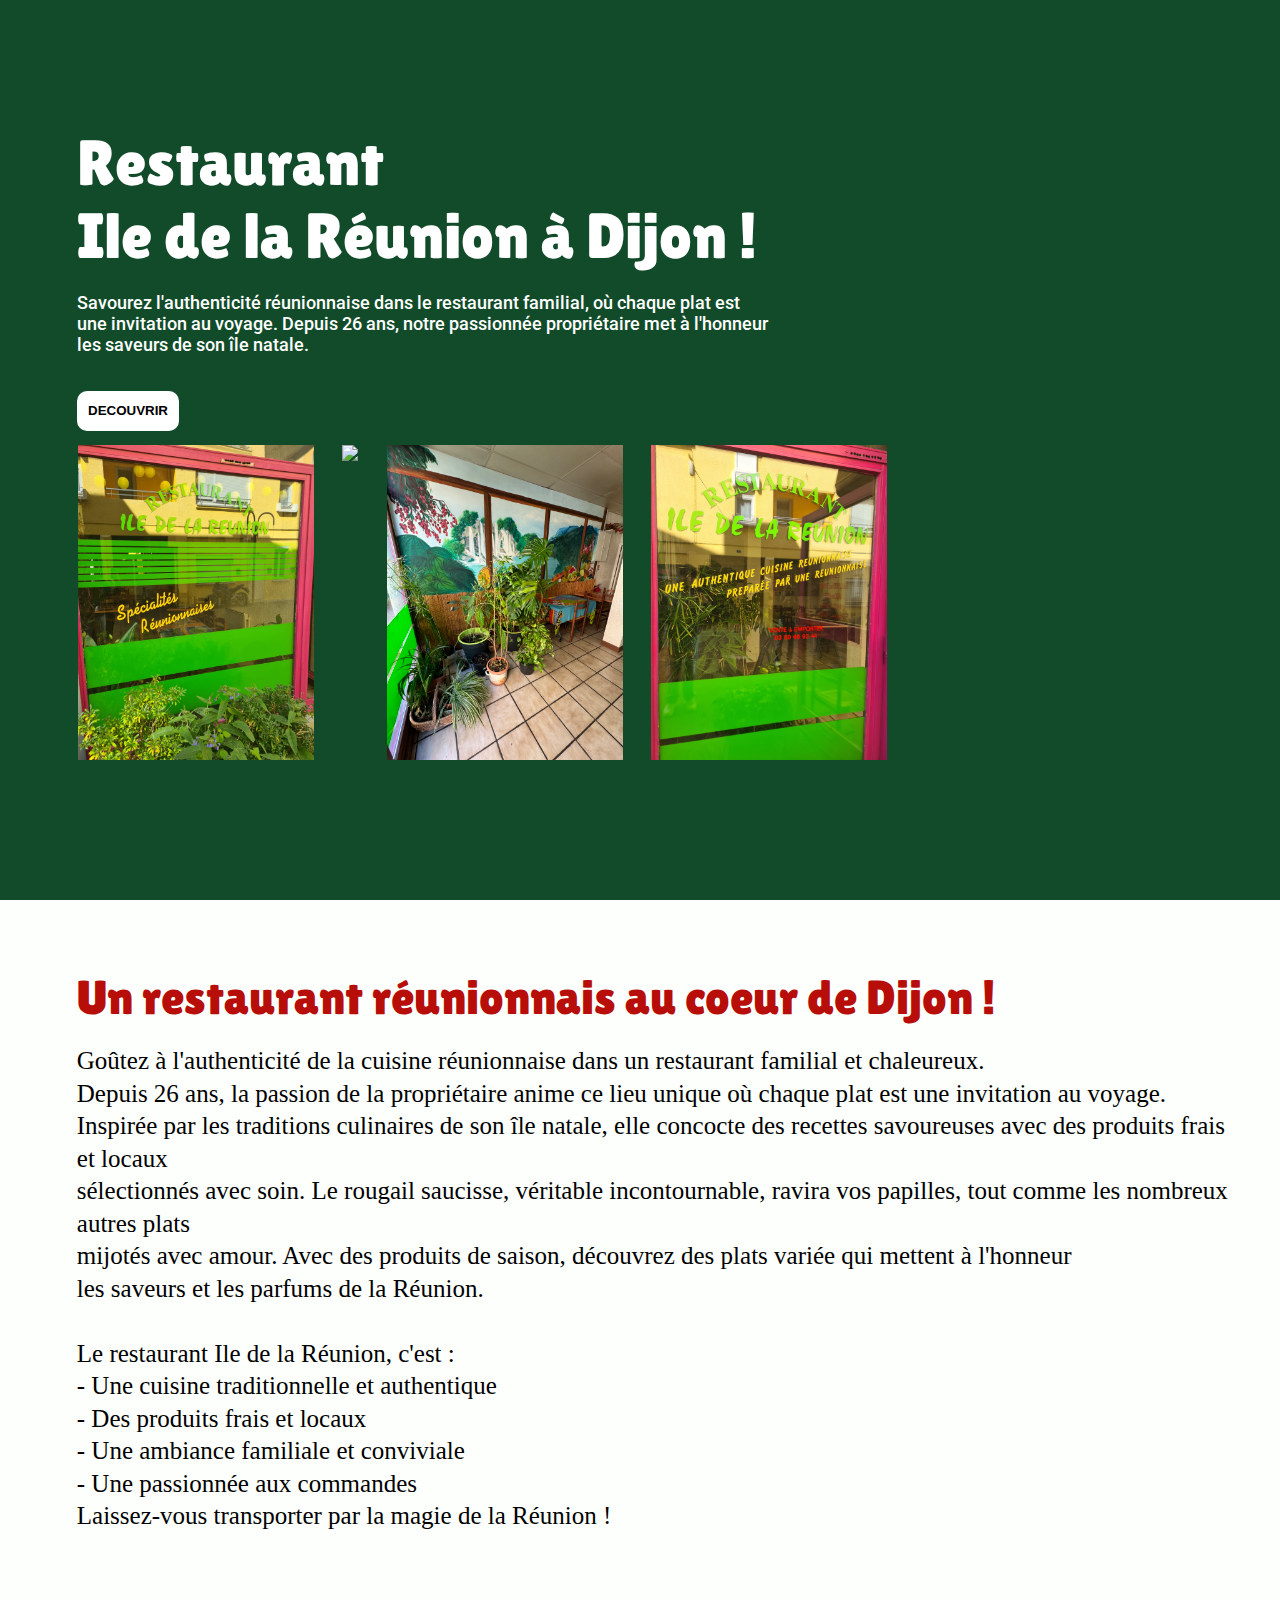
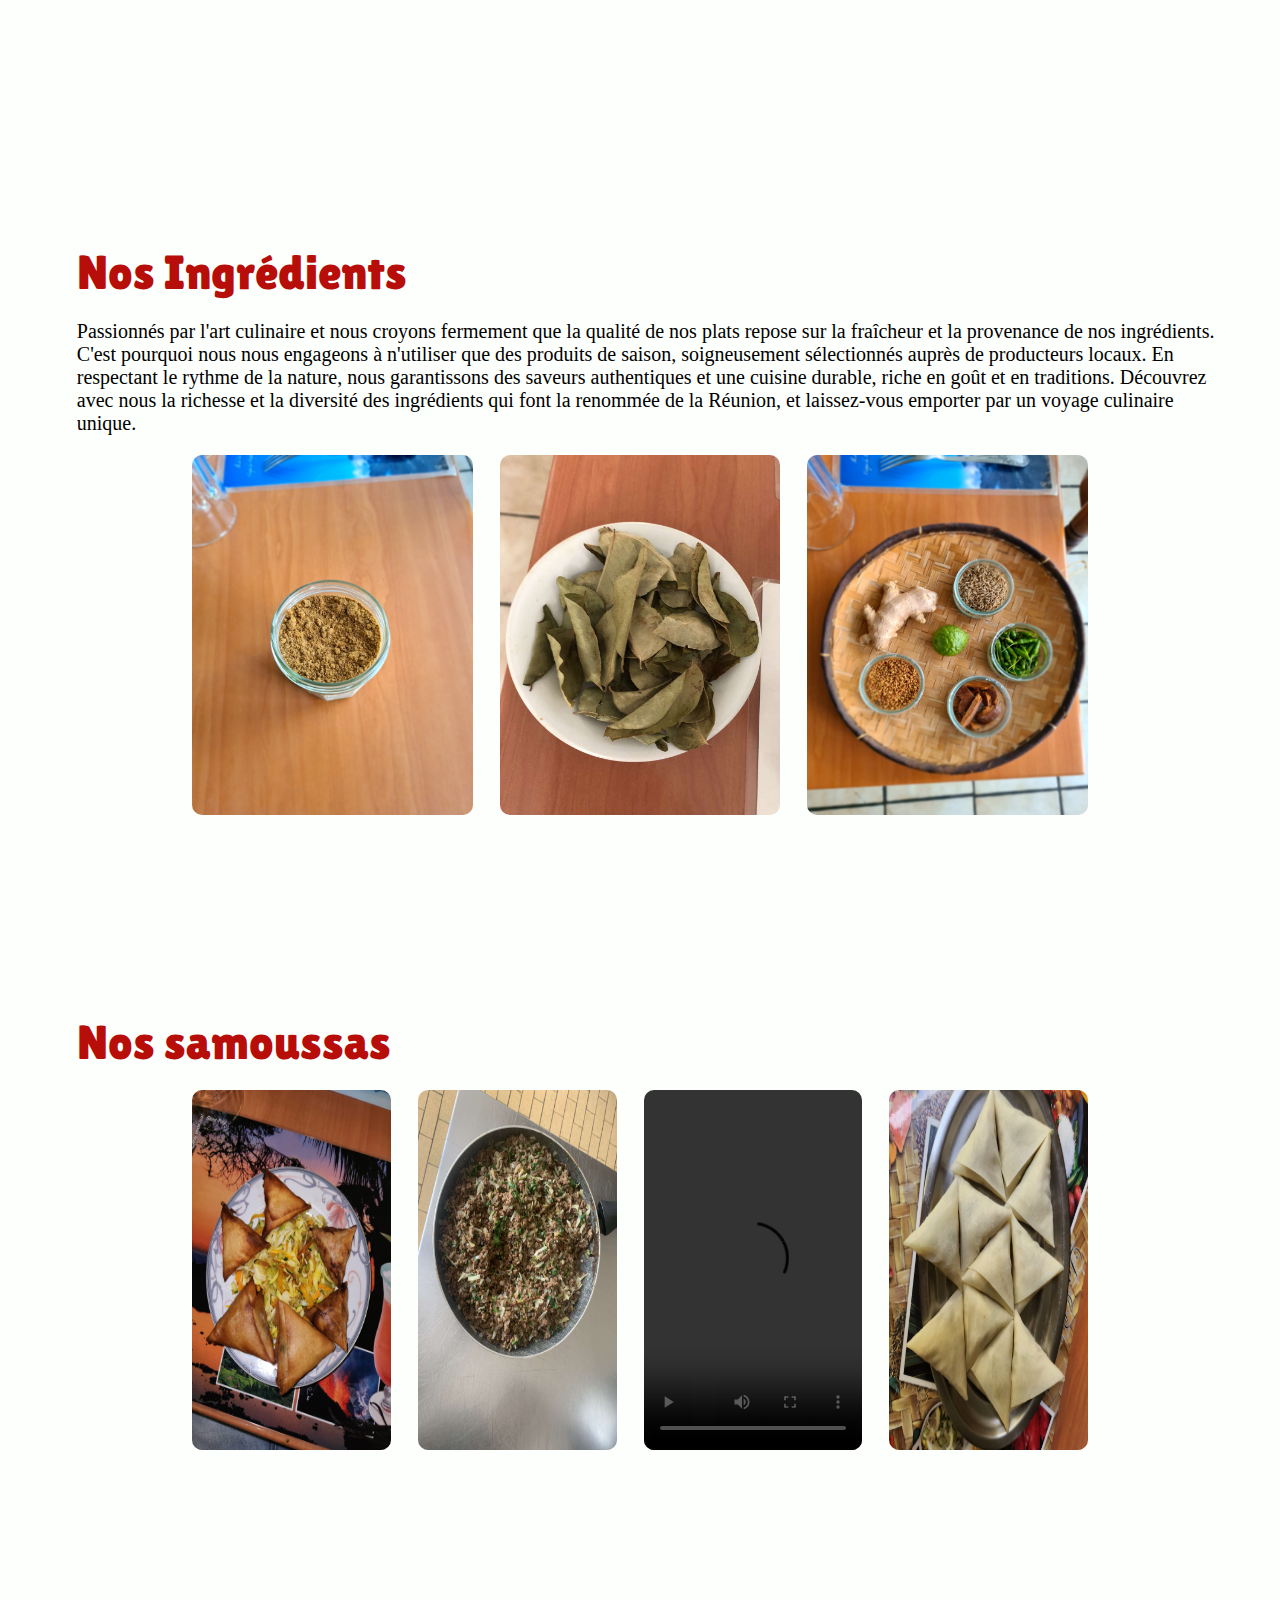
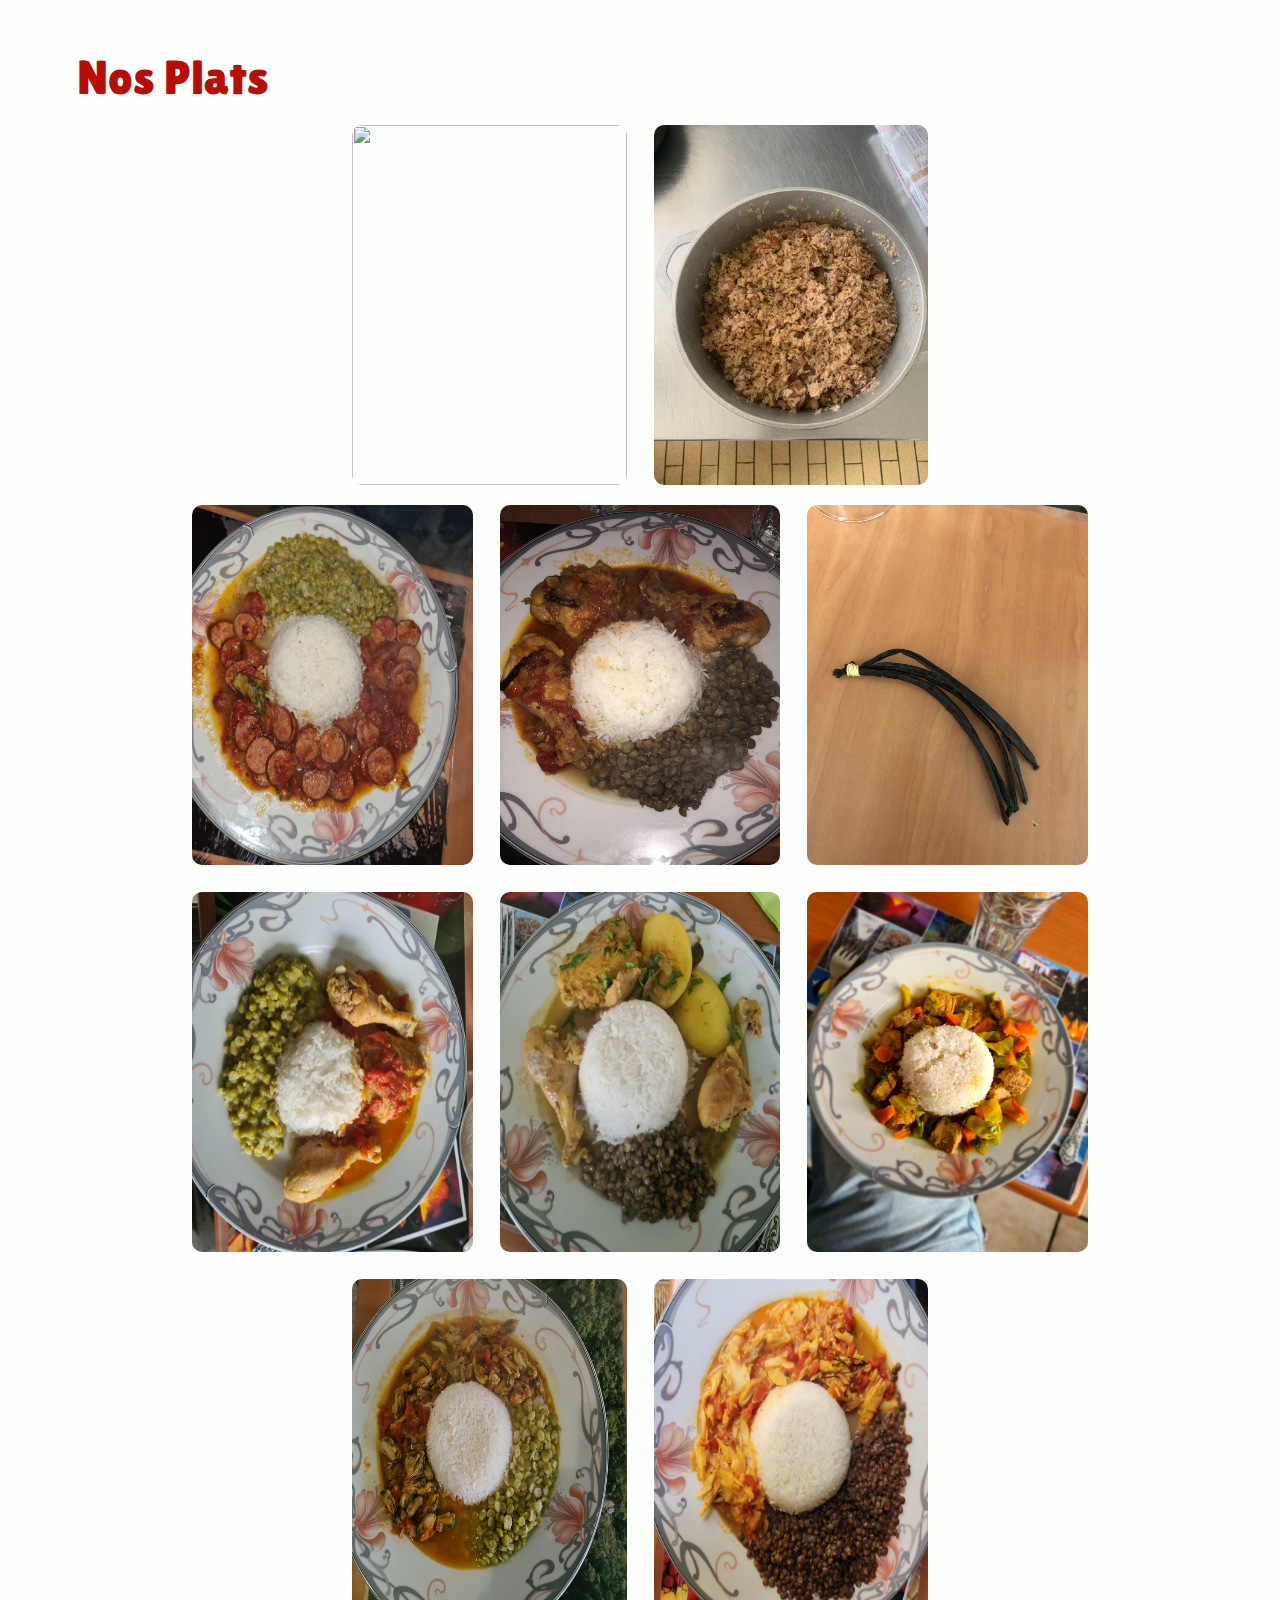
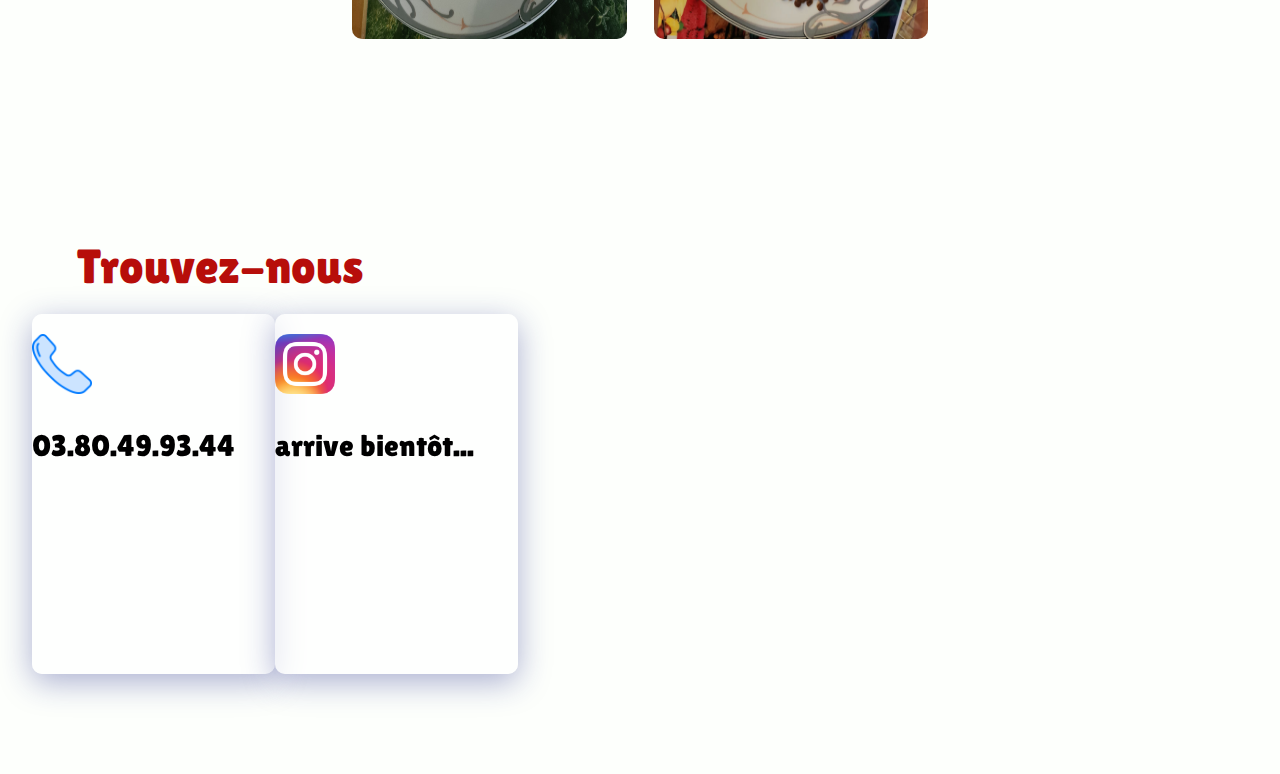
==== commit 4f1a95c5: "responsive" ====
--- a/site_restaurant/index.html
+++ b/site_restaurant/index.html
@@ -175,6 +175,9 @@
         <div onclick="openModal(7)" class="card-food">
           <img src="/food_img/7.jpg" />
         </div>
+      </section>
+
+      <section class="mer">
         <div onclick="openModal(3)" class="card-food">
           <img src="/food_img/3.jpg" />
         </div>
--- a/site_restaurant/page.css
+++ b/site_restaurant/page.css
@@ -119,7 +119,6 @@
   grid-template-columns: repeat(3, 1fr);
   width: 70%;
   margin-top: 20px;
-  margin-bottom: 200px;
   gap: 3vh;
   row-gap: 1vh;
   margin-left: auto;
@@ -159,6 +158,10 @@
   font-style: normal;
   color: #b70e0a;
   margin-top: 40px;
+}
+
+.nos_epices {
+  margin-bottom: 200px;
 }
 
 .nos_epices .card-food img {
@@ -180,6 +183,7 @@
   row-gap: 3vh;
   margin-left: auto;
   margin-right: auto;
+  margin-bottom: 3vh;
 }
 .card-food {
   height: 40vh;
@@ -189,7 +193,7 @@
 }
 .video {
   height: 40vh;
-  width: 23vw;
+  width: 17vw;
   margin-right: 28px;
   margin-left: auto;
   margin-right: auto;
@@ -197,6 +201,8 @@
 
 .samoussaa {
   margin-bottom: 20px;
+  grid-template-columns: repeat(4, 1fr);
+  margin-bottom: 200px;
 }
 .samoussaa .card-food {
   height: 40vh;
@@ -242,6 +248,21 @@
   height: 40vh;
 }
 .ti-jacque .card-food img {
+  width: 100%;
+  height: 100%;
+  border-radius: 10px;
+}
+.mer {
+  margin-bottom: 0;
+  grid-template-columns: repeat(2, 1fr);
+  width: 45%;
+  margin: auto;
+  margin-bottom: 200px;
+}
+.mer .card-food {
+  height: 40vh;
+}
+.mer .card-food img {
   width: 100%;
   height: 100%;
   border-radius: 10px;
@@ -405,11 +426,30 @@
   .nos_entrees .card-food {
     height: 40vh;
   }
-
+  .samoussaa {
+    grid-template-columns: repeat(1, 1fr);
+  }
   .samoussaa .card-food {
     height: 40vh;
   }
 
+  .samoussaa .video {
+    width: 70vw;
+  }
+
+  .ti-jacque {
+    grid-template-columns: repeat(1, 1fr);
+    width: 65vw;
+    margin: 0 auto;
+    row-gap: 3vh;
+    margin-bottom: 3vh;
+  }
+  .mer {
+    grid-template-columns: repeat(1, 1fr);
+    width: 65vw;
+    row-gap: 3vh;
+    margin-top: 3vh;
+  }
   .food {
     grid-template-columns: repeat(1, 1fr);
   }
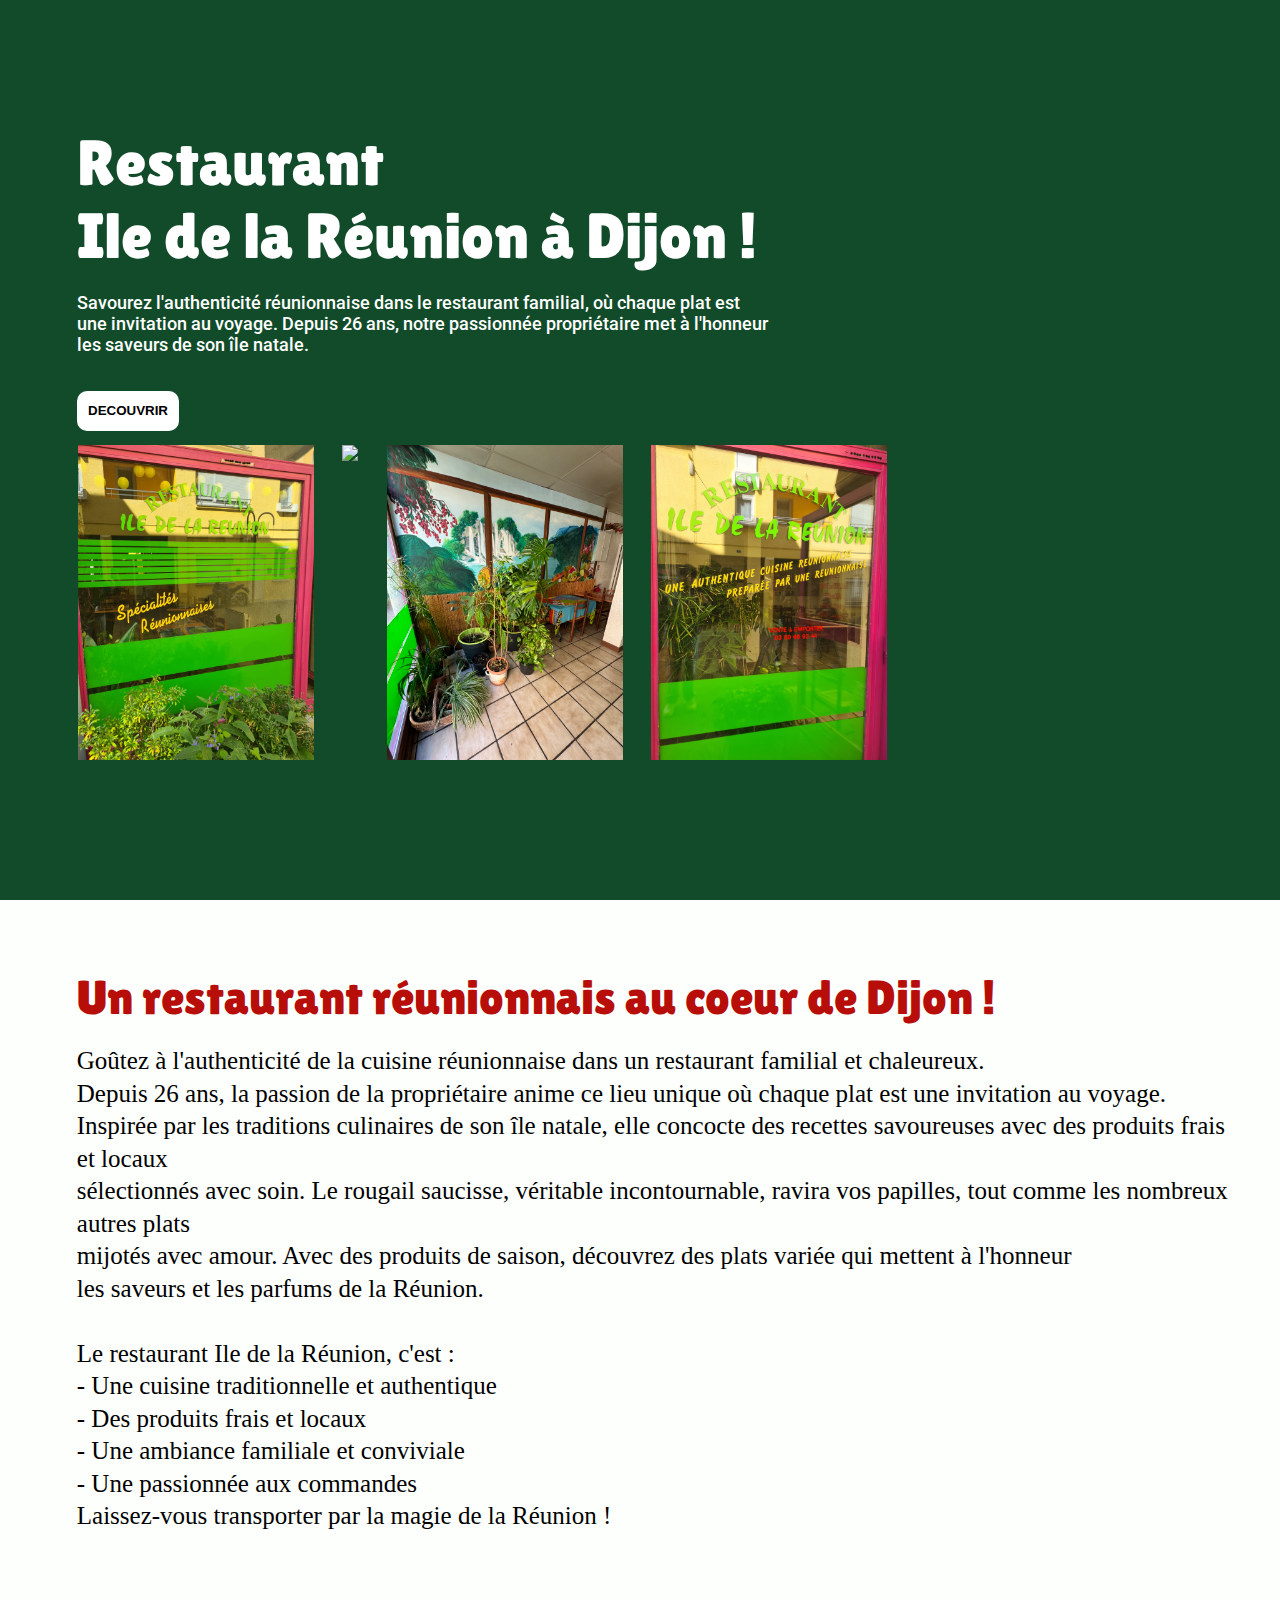
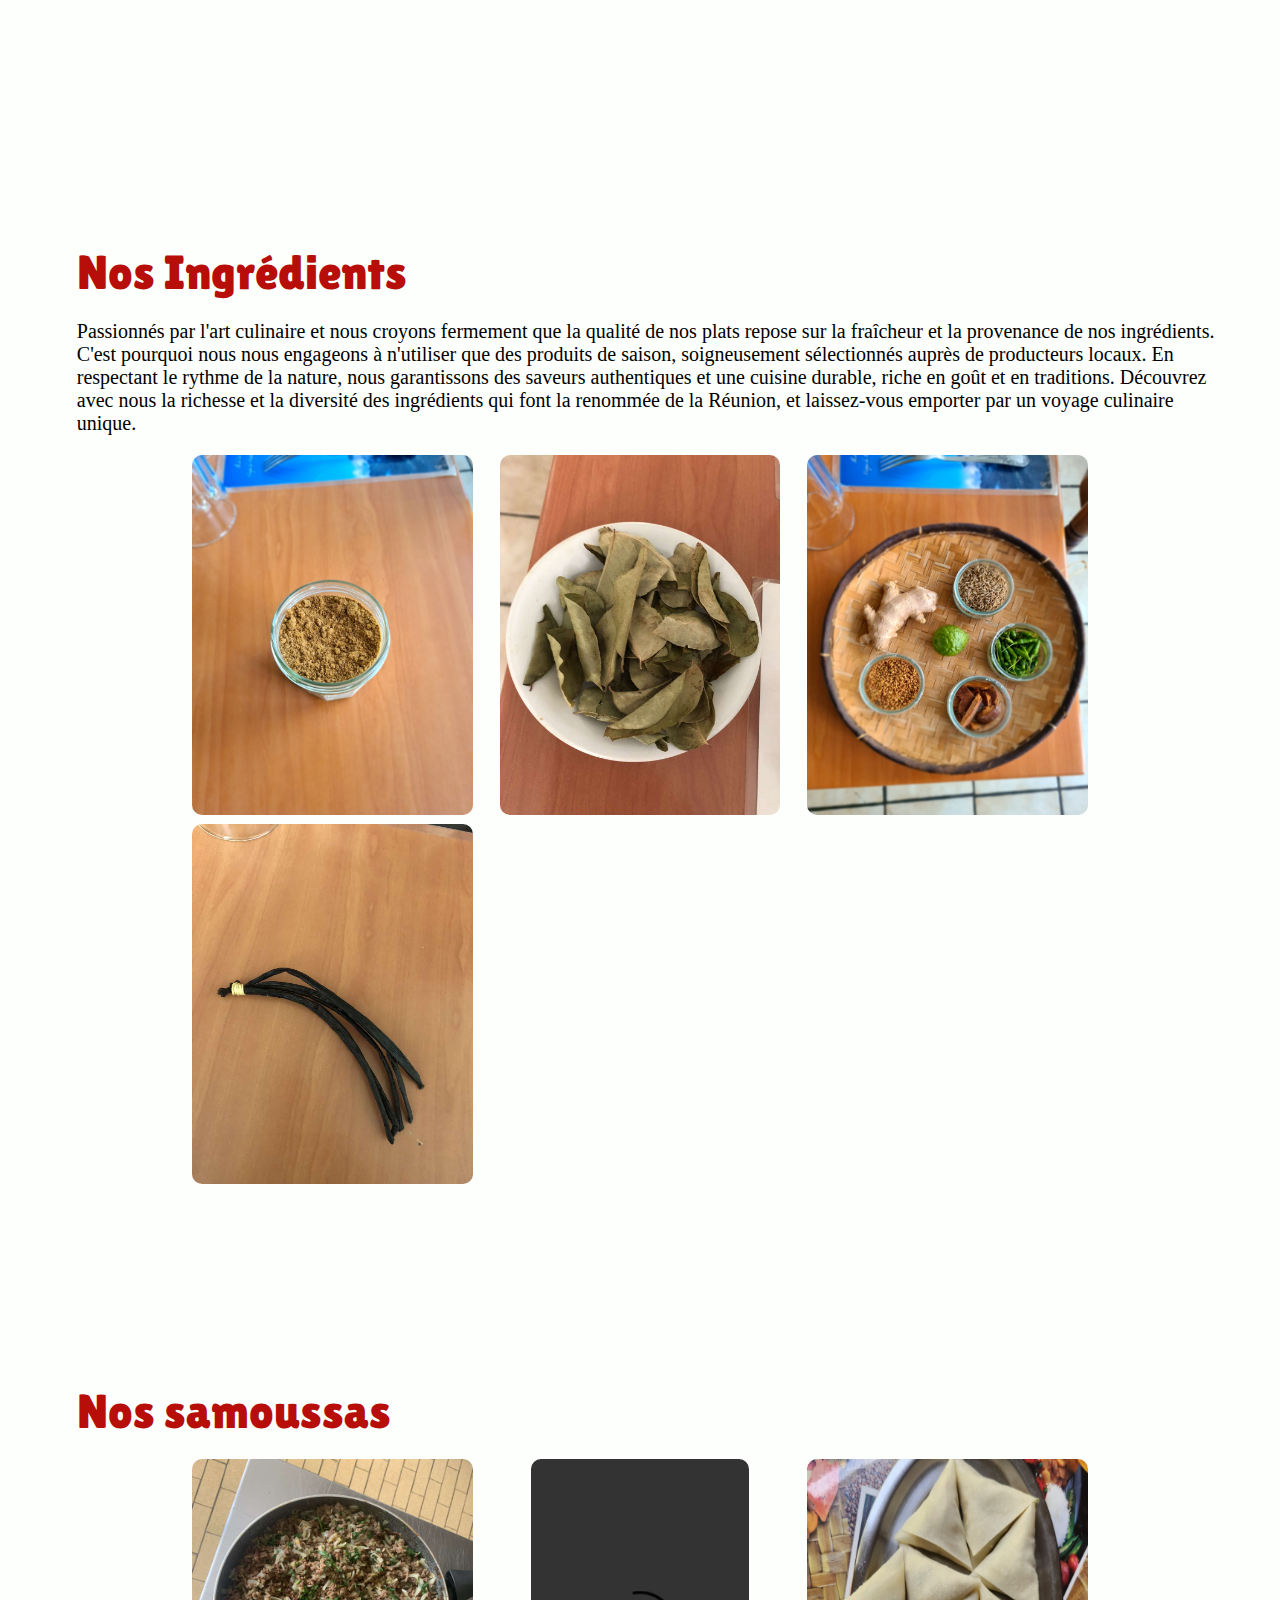
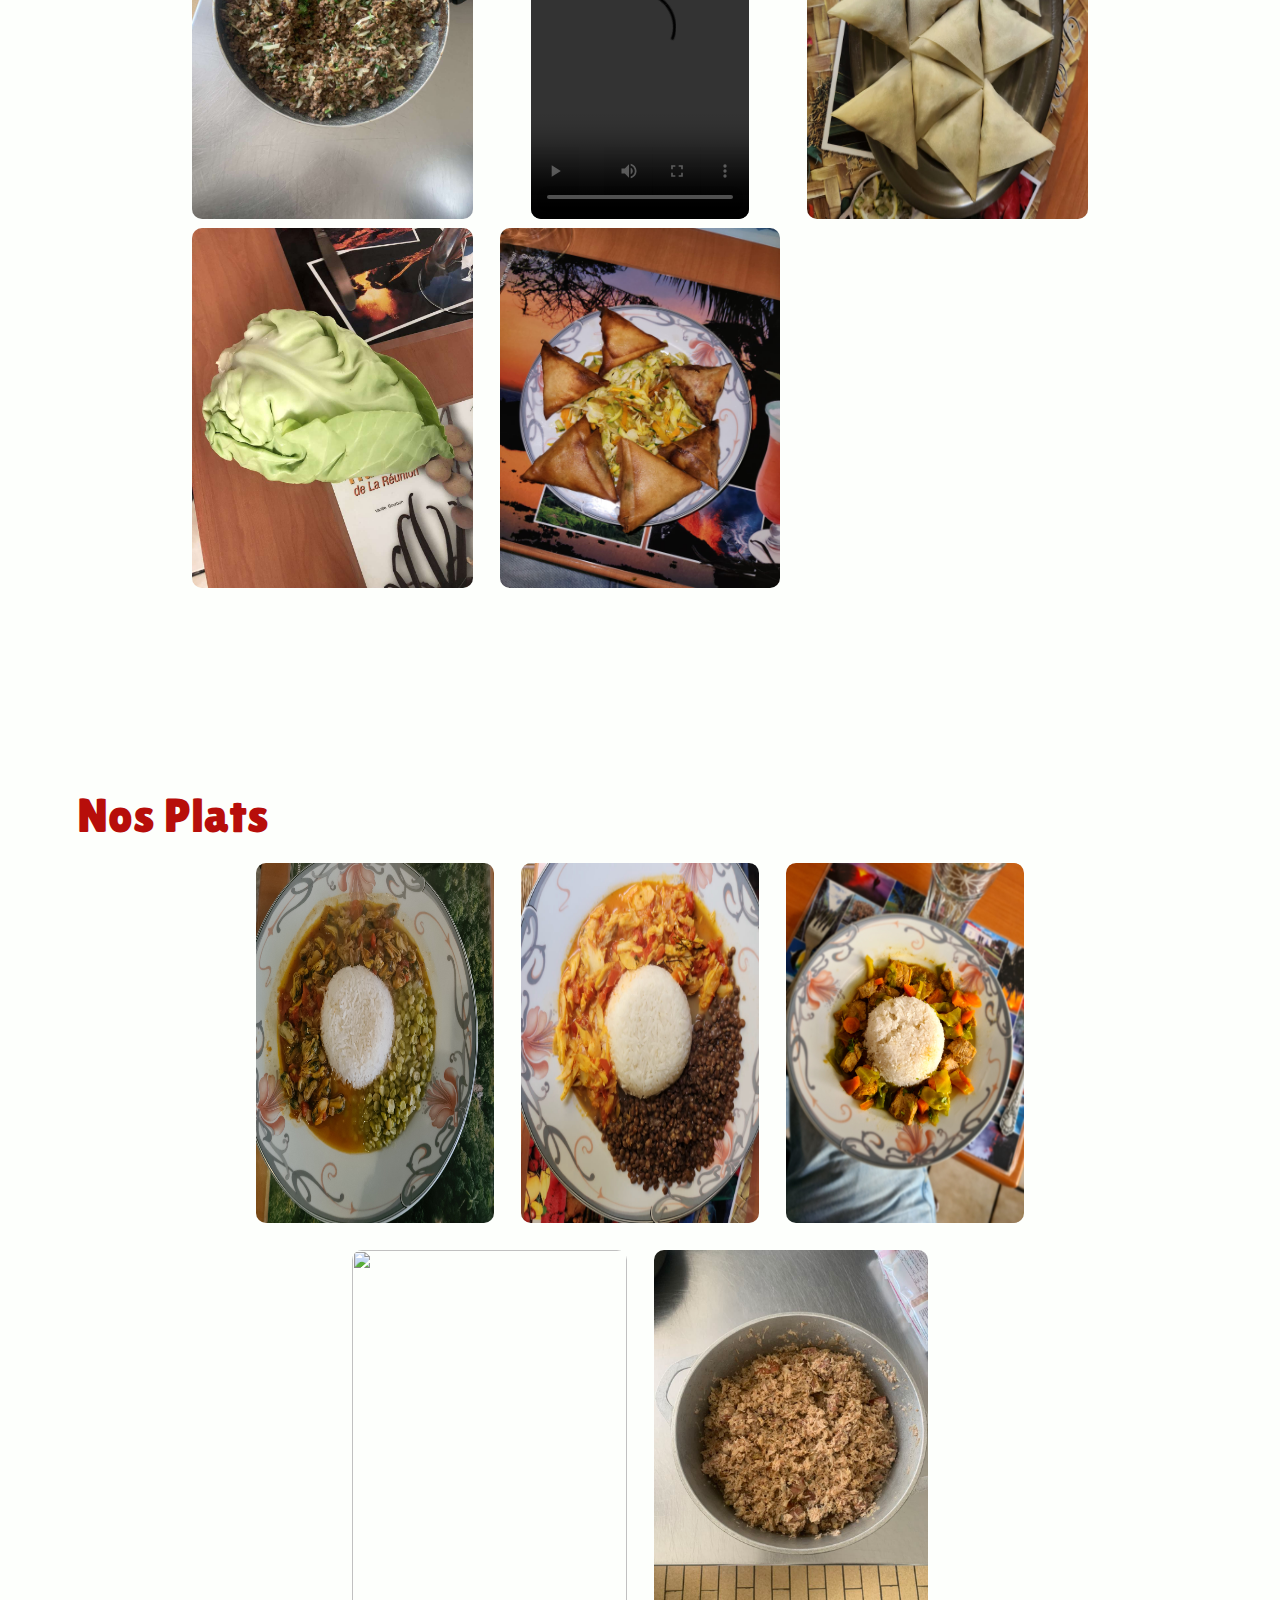
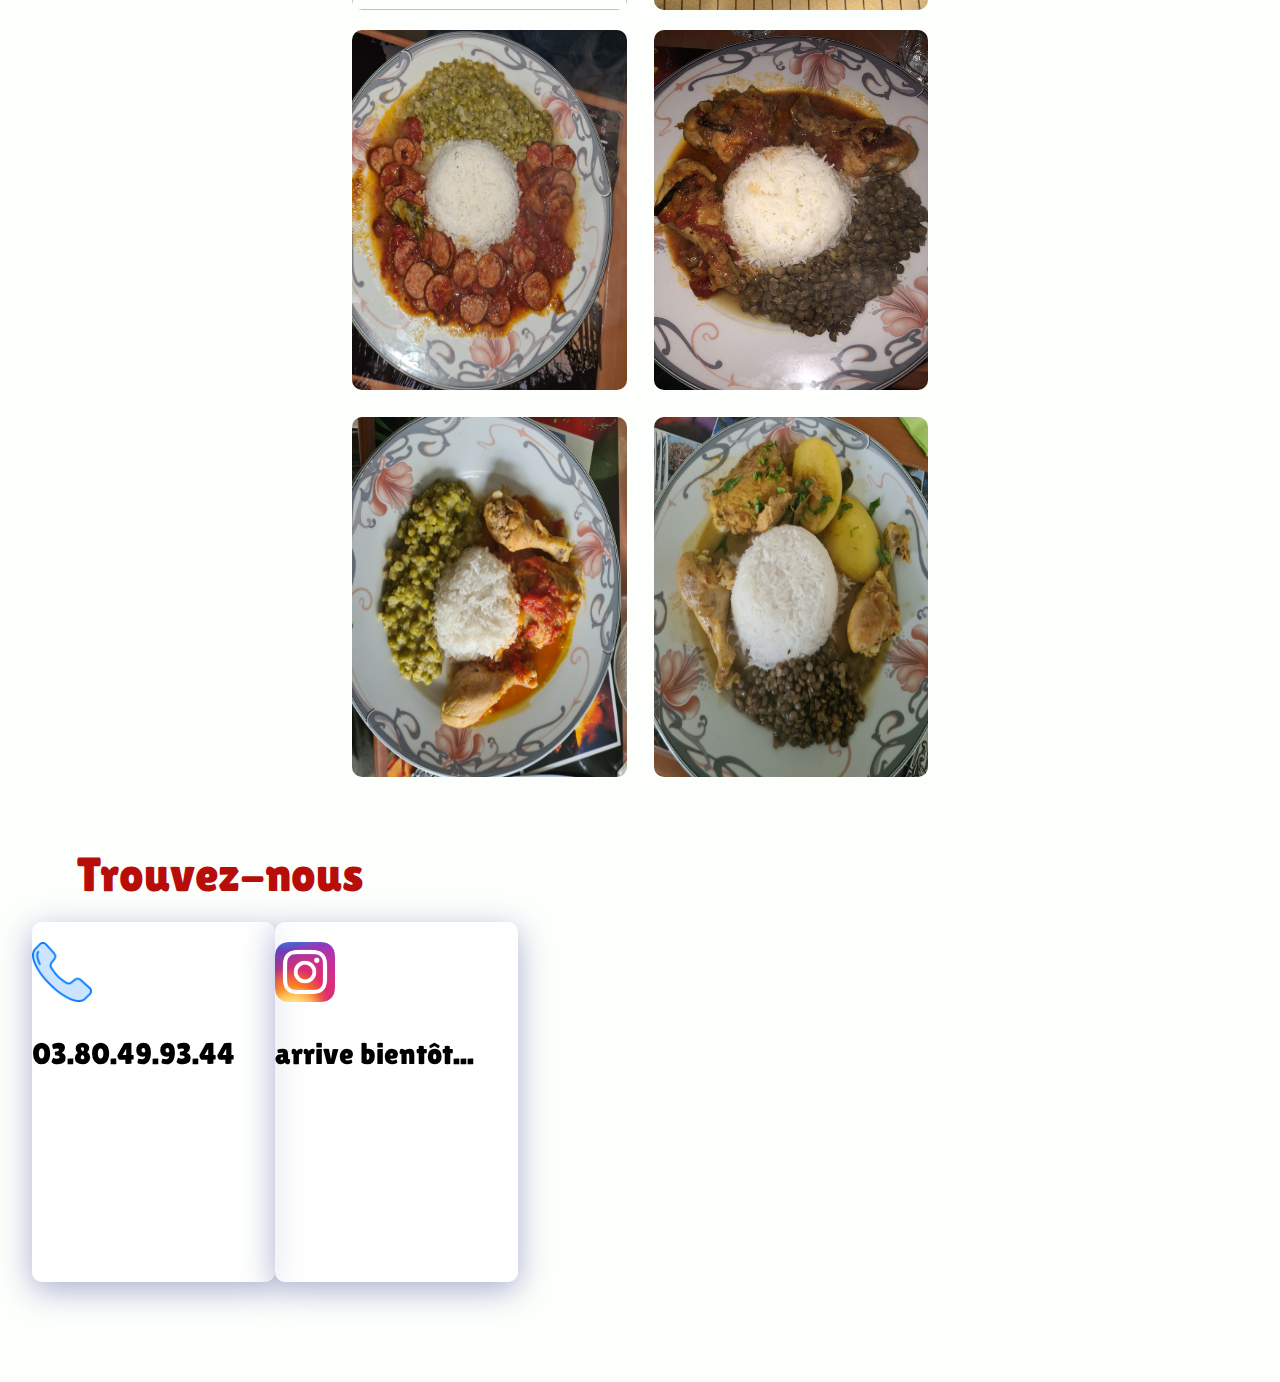
==== commit f4c4c087: "update" ====
--- a/site_restaurant/index.html
+++ b/site_restaurant/index.html
@@ -102,15 +102,14 @@
         <div onclick="openModal(16)" class="card-food">
           <img src="/food_img/16.jpg" />
         </div>
+        <div onclick="openModal(10)" class="card-food">
+          <img src="/food_img/10.jpg" />
+        </div>
       </section>
 
       <h1 class="prepa-samoussa">Nos samoussas</h1>
 
       <section class="samoussaa">
-        <div onclick="openModal(11)" class="card-food">
-          <img src="/food_img/11.jpg" />
-        </div>
-
         <div onclick="openModal(13)" class="card-food">
           <img src="/food_img/13.jpg" />
         </div>
@@ -125,7 +124,15 @@
         <div onclick="openModal(19)" class="card-food">
           <img src="/food_img/19.jpg" />
         </div>
+
+        <div onclick="openModal(9)" class="card-food">
+          <img src="/food_img/9.jpg" />
+        </div>
+
         <!--   <img src="/images/samoussa.jpg">-->
+        <div onclick="openModal(11)" class="card-food">
+          <img src="/food_img/11.jpg" />
+        </div>
       </section>
       <!--<h1 class="title">Une vidéo pour illustrer</h1>-->
 
@@ -148,6 +155,17 @@
       </div>
 
       <h1 id="history" class="nos_menus title">Nos Plats</h1>
+      <section class="mer">
+        <div onclick="openModal(3)" class="card-food">
+          <img src="/food_img/3.jpg" />
+        </div>
+        <div onclick="openModal(20)" class="card-food">
+          <img src="/food_img/20.jpg" />
+        </div>
+        <div onclick="openModal(7)" class="card-food">
+          <img src="/food_img/7.jpg" />
+        </div>
+      </section>
       <section class="ti-jacque">
         <div onclick="openModal(18)" class="card-food">
           <img src="/food_img/18.jpg" />
@@ -163,26 +181,12 @@
         <div onclick="openModal(8)" class="card-food">
           <img src="/food_img/8.jpg" />
         </div>
-        <div onclick="openModal(10)" class="card-food">
-          <img src="/food_img/10.jpg" />
-        </div>
+
         <div onclick="openModal(4)" class="card-food">
           <img src="/food_img/4.jpg" />
         </div>
         <div onclick="openModal(6)" class="card-food">
           <img src="/food_img/6.jpg" />
-        </div>
-        <div onclick="openModal(7)" class="card-food">
-          <img src="/food_img/7.jpg" />
-        </div>
-      </section>
-
-      <section class="mer">
-        <div onclick="openModal(3)" class="card-food">
-          <img src="/food_img/3.jpg" />
-        </div>
-        <div onclick="openModal(20)" class="card-food">
-          <img src="/food_img/20.jpg" />
         </div>
       </section>
 
--- a/site_restaurant/page.css
+++ b/site_restaurant/page.css
@@ -177,9 +177,9 @@
 }
 
 .food {
-  width: 70%;
+  width: 45%;
   display: grid;
-  grid-template-columns: repeat(3, 1fr);
+  grid-template-columns: repeat(2, 1fr);
   row-gap: 3vh;
   margin-left: auto;
   margin-right: auto;
@@ -201,7 +201,7 @@
 
 .samoussaa {
   margin-bottom: 20px;
-  grid-template-columns: repeat(4, 1fr);
+  grid-template-columns: repeat(3, 1fr);
   margin-bottom: 200px;
 }
 .samoussaa .card-food {
@@ -254,10 +254,10 @@
 }
 .mer {
   margin-bottom: 0;
-  grid-template-columns: repeat(2, 1fr);
-  width: 45%;
+  grid-template-columns: repeat(3, 1fr);
+  width: 60%;
   margin: auto;
-  margin-bottom: 200px;
+  margin-bottom: 3vh;
 }
 .mer .card-food {
   height: 40vh;
